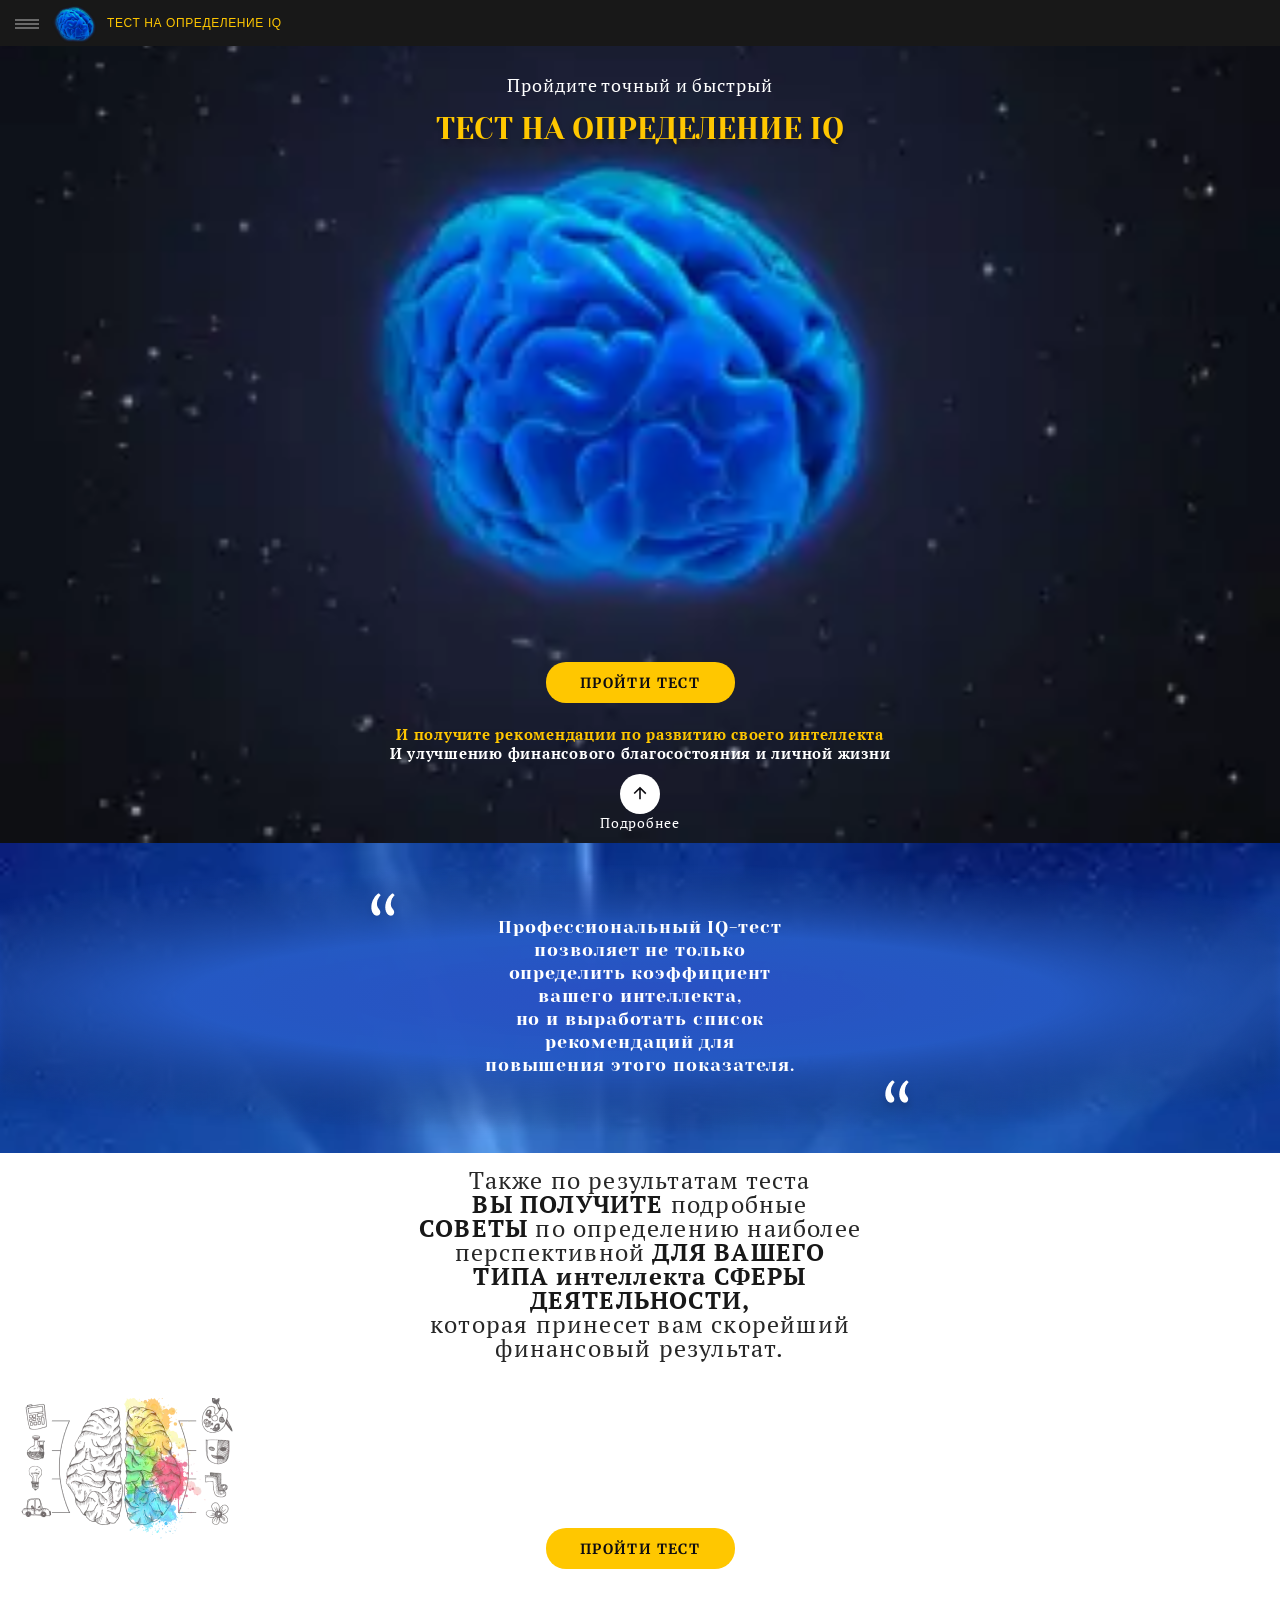
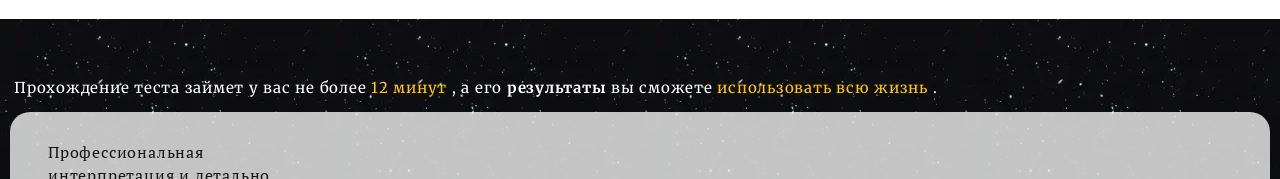
==== index.html @ a0161066 "Updates" ====
<!doctype html><html lang="ru"><head><meta charset="UTF-8"><meta http-equiv="X-UA-Compatible" content="IE=edge"><meta name="viewport" content="width=device-width,initial-scale=1"><link rel="stylesheet" href="css/style.min.css?_v=20230420162815"><link href="https://fonts.googleapis.com/css2?family=Merriweather:wght@700&family=PT+Serif:wght@400;700&family=Yeseva+One&display=swap&_v=20230420162815" rel="stylesheet"><title>Test-Website</title></head><body><div class="wrapper"><!doctype html><header class="header"><button class="header_burger" data-open_burger><span></span></button><div class="header__content"><div class="header__logo"><picture><source srcset="../../images/rain_bk3.webp" type="image/webp"><img class="logo" src="../../images/rain_bk3.png" alt=""></picture></div><h1 class="iq_title--h1 iq_title--h1__header">тест на определение IQ</h1></div><div class="burger__content"><button class="button__burger" data-close_burger><svg width="28" height="28" viewBox="0 0 28 28" fill="none" xmlns="http://www.w3.org/2000/svg"><path fill-rule="evenodd" clip-rule="evenodd" d="M28 2.82L25.18 0L14 11.18L2.82 0L0 2.82L11.18 14L0 25.18L2.82 28L14 16.82L25.18 28L28 25.18L16.82 14L28 2.82Z" fill="#FFC700"/></svg></button><nav class="burger_menu"><ul class="menu__list"><li class="list__item"><a href="#">Главная</a></li><li class="list__item"><a href="#">Информация о тесте</a></li><li class="list__item"><a href="#">пройти тест</a></li></ul></nav></div></header><!doctype html><main class="wrapper__form"><form action="" class="form"><div class="step" id="page1"><div class="step__progress"><div class="span--progress" data-progress></div></div><h1 class="step__title">Ваш пол:</h1><div class="step__question"><label class="question__item" for="man"><input type="radio" form="form" name="man" id="man" class="input__form" value="man"> Мужчина</label> <label class="question__item" for="woman"><input type="radio" form="form" name="woman" class="input__form" id="woman" value="woman"> Женщина</label></div><button type="button" class="btn__test btn_step" disabled="disabled" data-btn__step>Далее</button></div><div class="step" id="page2"><div class="step__progress"><div class="span--progress" data-progress></div></div><h1 class="step__title">Укажите ваш возраст:</h1><div class="step__question"><label class="question__item" for="minors"><input type="radio" form="form" name="woman" class="input__form" id="minors" value="woman"> до 18</label> <label class="question__item" for="youth"><input type="radio" form="form" name="woman" class="input__form" id="youth" value="woman"> от 18 до 28</label> <label class="question__item" for="young-adults"><input type="radio" form="form" name="woman" class="input__form" id="young-adults" value="woman"> от 29 до 35</label> <label class="question__item" for="adults"><input type="radio" form="form" name="woman" class="input__form" id="adults" value="woman"> от 36</label></div><button type="button" class="btn__test btn_step" disabled="disabled" data-btn__step>Далее</button></div><div class="step" id="page3"><div class="step__progress"><div class="span--progress" data-progress></div></div><h1 class="step__title">Выбер ите лишнее:</h1><div class="step__question"><label class="question__item" for="house"><input type="radio" form="form" name="woman" class="input__form" id="house" value="woman"> Дом</label> <label class="question__item" for="hut"><input type="radio" form="form" name="woman" class="input__form" id="hut" value="woman"> Шалаш</label> <label class="question__item" for="bungalow"><input type="radio" form="form" name="woman" class="input__form" id="bungalow" value="woman"> Бунгало</label> <label class="question__item" for="bench"><input type="radio" form="form" name="woman" class="input__form" id="bench" value="woman"> Скамейка</label> <label class="question__item" for="cabin"><input type="radio" form="form" name="woman" class="input__form" id="cabin" value="woman"> Хижина</label></div><button type="button" class="btn__test btn_step" disabled="disabled" data-btn__step>Далее</button></div><div class="step" id="page4"><div class="step__progress"><div class="span--progress" data-progress></div></div><h1 class="step__title">Выбер ите лишнее:</h1><div class="step__question"><label class="question__item" for="house4"><input type="radio" form="form" name="woman" class="input__form" id="house4" value="woman"> Дом</label> <label class="question__item" for="hut4"><input type="radio" form="form" name="woman" class="input__form" id="hut4" value="woman"> Шалаш</label> <label class="question__item" for="bungalow4"><input type="radio" form="form" name="woman" class="input__form" id="bungalow4" value="woman"> Бунгало</label> <label class="question__item" for="bench4"><input type="radio" form="form" name="woman" class="input__form" id="bench4" value="woman"> Скамейка</label> <label class="question__item" for="cabin4"><input type="radio" form="form" name="woman" class="input__form" id="cabin4" value="woman"> Хижина</label></div><button type="button" class="btn__test btn_step" disabled="disabled" data-btn__step>Далее</button></div><div class="step" id="page5"><div class="step__progress"><div class="span--progress" data-progress></div></div><h1 class="step__title">Продолжите числовой ряд: 18 20 24 32</h1><div class="step__question"><label class="question__item" for="count62"><input type="radio" form="form" name="woman" class="input__form" id="count62" value="woman"> 62</label> <label class="question__item" for="count48"><input type="radio" form="form" name="woman" class="input__form" id="count48" value="woman"> 48</label> <label class="question__item" for="count74"><input type="radio" form="form" name="woman" class="input__form" id="count74" value="woman"> 74</label> <label class="question__item" for="count57"><input type="radio" form="form" name="woman" class="input__form" id="count57" value="woman"> 57</label> <label class="question__item" for="count60"><input type="radio" form="form" name="woman" class="input__form" id="count60" value="woman"> 60</label> <label class="question__item" for="count77"><input type="radio" form="form" name="woman" class="input__form" id="count77" value="woman"> 77</label></div><button type="button" class="btn__test btn_step" disabled="disabled" data-btn__step>Далее</button></div><div class="step" id="page6"><div class="step__progress"><div class="span--progress" data-progress></div></div><h1 class="step__title">Выберите цвет, который сейчас наиболее Вам приятен:</h1><div class="step__question question__square"><div class="square silver"></div><div class="square blue"></div><div class="square green"></div><div class="square red"></div><div class="square yellow"></div><div class="square brown"></div><div class="square black"></div><div class="square purple"></div><div class="square turquoise"></div></div><button type="button" class="btn__test btn_step" disabled="disabled" data-btn__step>Далее</button></div><div class="step" id="page7"><div class="step__progress"><div class="span--progress" data-progress></div></div><h1 class="step__title">Отдохните пару секунд, еще раз Выберите цвет, который сейчас наиболее Вам приятен:</h1><div class="step__question question__square"><div class="square silver"></div><div class="square turquoise"></div><div class="square brown"></div><div class="square green"></div><div class="square black"></div><div class="square red"></div><div class="square purple"></div><div class="square yellow"></div><div class="square blue"></div></div><button type="button" class="btn__test btn_step" disabled="disabled" data-btn__step>Далее</button></div><div class="step" id="page8"><div class="step__progress"><div class="span--progress" data-progress></div></div><h1 class="step__title">Какой из городов лишний?</h1><div class="step__question"><label class="question__item" for="washington"><input type="radio" form="form" name="woman" class="input__form" id="washington" value="woman"> Washington</label> <label class="question__item" for="london"><input type="radio" form="form" name="woman" class="input__form" id="london" value="woman"> London</label> <label class="question__item" for="paris"><input type="radio" form="form" name="woman" class="input__form" id="paris" value="woman"> Paris</label> <label class="question__item" for="new-york"><input type="radio" form="form" name="woman" class="input__form" id="new-york" value="woman"> New York</label> <label class="question__item" for="kyiv"><input type="radio" form="form" name="woman" class="input__form" id="kyiv" value="woman"> Kyiv</label> <label class="question__item" for="ottawa"><input type="radio" form="form" name="woman" class="input__form" id="ottawa" value="woman"> Ottawa</label></div><button type="button" class="btn__test btn_step" disabled="disabled" data-btn__step>Далее</button></div><div class="step" id="page9"><div class="step__progress"><div class="span--progress" data-progress></div></div><h1 class="step__title">Выберите правильную фигуру из четырёх пронумерованных.</h1><div class="step__question question__figure"><div class="figure__img"><picture><source srcset="../../images/image_form.webp" type="image/webp"><img src="../../images/image_form.png" alt=""></picture></div><div class="question__answer"><div class="square answer__squqre">1</div><div class="square answer__squqre">2</div><div class="square answer__squqre">3</div><div class="square answer__squqre">4</div></div></div><button type="button" class="btn__test btn_step" disabled="disabled" data-btn__step>Далее</button></div><div class="step" id="page10"><div class="step__progress"><div class="span--progress" data-progress></div></div><h1 class="step__title">Вам привычнее и важнее:</h1><div class="step__question"><label class="question__item" for="every__moment"><input type="radio" form="form" name="woman" class="input__form" id="every__moment" value="woman"> Наслаждаться каждой минутой проведенного времени</label> <label class="question__item" for="aim__forward"><input type="radio" form="form" name="woman" class="input__form" id="aim__forward" value="woman"> Быть устремленными мыслями в будущее</label> <label class="question__item" for="experience"><input type="radio" form="form" name="woman" class="input__form" id="experience" value="woman"> Учитывать в ежедневной практике прошлый опыт</label></div><button type="button" class="btn__test btn_step" disabled="disabled" data-btn__step>Далее</button></div><div class="step" id="page11"><div class="step__progress"><div class="span--progress" data-progress></div></div><h1 class="step__title">Вам привычнее и важнее:</h1><div class="step__question"><picture><source srcset="../../images/image2.webp" type="image/webp"><img class="form__img" src="../../images/image2.png" alt=""></picture><label class="question__item" for="pointed"><input type="radio" form="form" name="woman" class="input__form" id="pointed" value="woman"> оно остроконечное</label> <label class="question__item" for="stable"><input type="radio" form="form" name="woman" class="input__form" id="stable" value="woman"> оно устойчиво</label> <label class="question__item" for="equilibrium"><input type="radio" form="form" name="woman" class="input__form" id="equilibrium" value="woman"> оно-находится в состоянии равновесия</label></div><button type="button" class="btn__test btn_step" disabled="disabled" data-btn__step>Далее</button></div><div class="step" id="page12"><div class="step__progress"><div class="span--progress" data-progress></div></div><h1 class="step__title">Вставьте подходящее число</h1><div class="step__question question__figure"><div class="figure__img"><picture><source srcset="../../images/image3.webp" type="image/webp"><img src="../../images/image3.png" alt=""></picture></div><div class="question__answer"><div class="square answer__squqre">34</div><div class="square answer__squqre">36</div><div class="square answer__squqre">53</div><div class="square answer__squqre">44</div><div class="square answer__squqre">66</div><div class="square answer__squqre">42</div></div></div><button type="button" class="btn__test btn_step" disabled="disabled" data-btn__step>Далее</button></div><div class="step" id="page13"><div class="step__progress"><div class="span--progress" data-progress></div></div><h1 class="step__title">Вставьте подходящее число</h1><div class="step__question question__figure"><div class="figure__img"><picture><source srcset="../../images/image3.webp" type="image/webp"><img src="../../images/image3.png" alt=""></picture></div><div class="question__answer"><div class="square answer__squqre">34</div><div class="square answer__squqre">36</div><div class="square answer__squqre">53</div><div class="square answer__squqre">44</div><div class="square answer__squqre">66</div><div class="square answer__squqre">42</div></div></div><button type="button" class="btn__test btn_step" disabled="disabled" data-btn__step>Далее</button></div><div class="step" id="page14"><div class="step__progress"><div class="span--progress" data-progress></div></div><h1 class="step__title">обработка результатов</h1><div class="step__question"><div class="lds-roller"><div></div><div></div><div></div><div></div><div></div><div></div><div></div><div></div></div><div class="step__title">Определение стиля мышления........... .... ...................................................</div></div></div><div class="step" id="page15"><h1 class="step__title">Ваш результат рассчитан:</h1><div class="step__content"><p class="content__paragraph"><span>вы относитесь к 3%</span> респондентов, чей уровень интеллекта более чем на 15 пунктов отличается от среднего в большую или меньшую сторону!</p><h1 class="content__title">Скорее получите свой результат!</h1><div class="content__card">В целях защиты персональных данных результат теста, их подробная интерпретация и рекомендации доступны в виде голосового сообщения по звонку с вашего мобильного телефона</div><div class="timer"><div class="timer__text">Звоните скорее, запись доступна всего<br><span class="time"></span> минут</div></div><button type="button" class="timer__btn" data-btn--timer><svg width="29" height="29" viewBox="0 0 29 29" fill="none" xmlns="http://www.w3.org/2000/svg"><g clip-path="url(#clip0_81_615)"><path d="M20.0378 15.205C19.9815 15.2895 19.9815 15.3741 19.9533 15.4868C19.9251 15.8532 20.2069 16.1914 20.5733 16.2195C20.9397 16.2477 21.2779 15.9659 21.3061 15.5995C21.3061 15.515 21.3061 15.4304 21.3343 15.2895C21.3343 15.1486 21.3343 15.064 21.3343 14.9795C21.3343 14.1622 21.1933 13.3731 20.9397 12.6121C20.6015 11.6257 20.0097 10.752 19.3051 10.0193C18.4314 9.1456 17.3604 8.52558 16.1486 8.18738C15.5849 8.04646 14.9649 7.96191 14.373 7.96191C14.1758 7.96191 13.9785 7.96191 13.753 7.9901C13.5557 8.01828 13.3585 8.04646 13.1612 8.07465C12.7948 8.13101 12.5411 8.49739 12.6257 8.83559C12.6821 9.20197 13.0484 9.45562 13.3866 9.37107C13.5557 9.34288 13.6967 9.3147 13.8658 9.3147C13.8939 9.3147 13.9221 9.3147 13.9503 9.3147C14.0912 9.3147 14.2321 9.28652 14.373 9.28652C15.9231 9.28652 17.3604 9.90654 18.375 10.9493C19.3896 11.9639 20.0097 13.3449 20.0378 14.8949V14.9513C20.0378 15.064 20.0378 15.1486 20.0378 15.205Z" fill="white"/><path d="M23.7581 15.825C23.7299 16.1914 24.0118 16.5296 24.3782 16.5577C24.7445 16.5859 25.0827 16.3041 25.1109 15.9377C25.1391 15.6277 25.1391 15.3177 25.1391 15.0077C25.1391 14.3876 25.0827 13.7958 24.9982 13.204C24.6318 10.9493 23.5327 8.92013 21.9826 7.37006C20.2071 5.59453 17.8397 4.43903 15.2187 4.24174C14.9368 4.21356 14.6268 4.21356 14.345 4.21356C14.035 4.21356 13.725 4.21356 13.4149 4.24174C13.1049 4.26993 12.7949 4.29811 12.4849 4.35448C12.1185 4.41084 11.8649 4.77722 11.9494 5.11542C12.0058 5.4818 12.3722 5.73545 12.7104 5.6509C12.9077 5.62271 13.0768 5.59453 13.274 5.56635C13.3586 5.56635 13.4431 5.53816 13.5277 5.53816C13.8095 5.50998 14.0913 5.50998 14.345 5.50998C15.3032 5.50998 16.2051 5.6509 17.0787 5.90454C18.6006 6.35547 19.9534 7.17278 21.0526 8.27192C21.9544 9.17378 22.6872 10.2729 23.1663 11.4566C23.589 12.5276 23.8427 13.7112 23.8427 14.9513C23.8427 15.0359 23.8427 15.1486 23.8427 15.2331C23.7863 15.4586 23.7581 15.6277 23.7581 15.825Z" fill="white"/><path d="M24.7163 4.66448C22.0389 1.98709 18.3752 0.352478 14.3168 0.352478C13.894 0.352478 13.4713 0.380661 13.0486 0.408844C12.6258 0.437027 12.2031 0.493393 11.7803 0.577942C11.4139 0.634308 11.1603 1.00069 11.2448 1.33888C11.3012 1.70526 11.6676 1.95891 12.0058 1.87436C12.2031 1.84618 12.3722 1.818 12.5694 1.78981C12.7667 1.76163 12.964 1.73345 13.1613 1.73345C13.5558 1.70526 13.9222 1.67708 14.3168 1.67708C17.9806 1.67708 21.3062 3.17078 23.7299 5.56634C26.1255 7.9619 27.6192 11.2875 27.6192 14.9795C27.6192 15.1768 27.6192 15.4022 27.6192 15.5995C27.6192 15.7686 27.591 15.9377 27.591 16.135C27.5628 16.5014 27.8447 16.8396 28.211 16.8677C28.5774 16.8959 28.9156 16.6141 28.9438 16.2477C28.972 15.825 29.0002 15.4022 29.0002 15.0077C29.0002 10.9775 27.3655 7.31369 24.7163 4.66448Z" fill="white"/><path d="M27.9572 21.7434L22.9688 19.066C21.306 18.1641 21.2497 18.756 19.5023 20.6161C19.0796 21.067 18.2905 22.2507 17.3604 22.0252C15.4158 21.5461 11.7802 18.6996 10.5965 17.4032C10.0328 16.7832 7.60909 13.824 7.5809 12.8657C7.52454 11.4002 10.7374 10.6675 9.69463 7.87733L7.46817 2.88894C5.38263 -1.90218 -0.451265 5.76361 0.0278472 9.34285C1.2679 18.1641 16.7404 32.4248 25.3644 27.7182C27.2808 26.6472 29.8737 22.8989 27.9572 21.7434Z" fill="white"/></g><defs><clipPath id="clip0_81_615"><rect width="29" height="29" fill="white"/></clipPath></defs></svg> Позвонить и прослушать результат</button></div></div><div class="step" id="page16"><h1 class="step__title">Ваш результат рассчитан:</h1><div class="data__content" data--content></div></div></form></main><div class="wrapper__container"><main class="page"><!doctype html><section><article class="test__iq"><div class="container__iq"><h2 class="iq_title--h2">Пройдите точный и быстрый</h2><h1 class="iq_title--h1">тест на определение IQ</h1><button class="btn__test" data-btn_test>пРойти тест</button><div class="iq__text"><div class="text__top">И получите рекомендации по развитию своего интеллекта</div><div class="text__bottom">И улучшению финансового благосостояния и личной жизни</div></div><div class="iq__footer"><button class="btn__detail"><svg width="8" height="8" viewBox="0 0 8 8" fill="none" xmlns="http://www.w3.org/2000/svg"><path fill-rule="evenodd" clip-rule="evenodd" d="M4.45453 7.63636L4.45453 2.10454L6.99544 4.64545L7.63635 4L3.99999 0.363632L0.363625 4L1.00453 4.6409L3.54544 2.10454L3.54544 7.63636L4.45453 7.63636Z" fill="#0C0B10"/></svg></button><div class="iq__footer__details">подробнее</div></div></div></article><article class="profesional_iq"><div class="container__profesional"><picture><source srcset="../../images/mark.webp" type="image/webp"><img src="../../images/mark.png" class="mark__left" alt=""></picture><div class="profesional__text">Профессиональный IQ-тест позволяет не только определить коэффициент вашего интеллекта,<br>но и выработать список рекомендаций для повышения этого показателя.</div><picture><source srcset="../../images/mark.webp" type="image/webp"><img src="../../images/mark.png" class="mark__right" alt=""></picture></div></article><article class="brain"><div class="container__brain"><div class="brain__text">Также по результатам теста<br><span class="text--bold">вы получите </span>подробные<br><span class="text--bold">советы </span>по определению наиболее<br>перспективной <span class="text--bold">для вашего<br>типа <span>интеллекта</span> сферы<br>деятельности,<br></span>которая принесет вам скорейший<br>финансовый результат.</div><picture><source srcset="../../images/brain.webp" type="image/webp"><img src="../../images/brain.png" alt=""></picture><button class="btn__test brain__btn" data-btn_test>пРойти тест</button></div></article></section></main><!doctype html><footer class="footer"><div class="footer__container"><picture><source srcset="../images/lightning.webp9.webp" type="image/webp"><img src="../images/lightning_PNG9.png" class="footer__img_right" alt=""></picture><div class="footer__top__text">Прохождение теста займет у вас не более <span class="footer__top__text--yellow">12 минут</span> , а его <span class="bold">результаты</span> вы сможете <span class="footer__top__text--yellow">использовать всю жизнь</span> .</div><div class="footer__card__text">Профессиональная<br>интерпретация и детально <span class="card__text--bold">проработанные рекомендации</span> позволят вам качественно <span class="card__text--bold">изменить все аспекты своей жизни:</span> от финансового до любовного.</div><button class="btn__test brain__btn" data-btn_test>пРойти тест</button><picture><source srcset="../images/lightning.webp9.webp" type="image/webp"><img src="../images/lightning_PNG9.png" class="footer__img_left" alt=""></picture><div class="date_developer">&#9400; 2019</div></div></footer></div><script src="js/app.min.js?_v=20230420162815"></script></div></body></html>
---- css/style.min.css ----
@charset "UTF-8";@font-face{font-family:Inter;font-display:swap;src:url(../fonts/Inter-Bold.woff2) format("woff2"),url(../fonts/Inter-Bold.woff) format("woff");font-weight:700;font-style:normal}@font-face{font-family:Inter;font-display:swap;src:url(../fonts/Inter-Regular.woff2) format("woff2"),url(../fonts/Inter-Regular.woff) format("woff");font-weight:400;font-style:normal}*{padding:0;margin:0;border:0;-webkit-box-sizing:border-box;box-sizing:border-box;color:#181818}:after,:before{-webkit-box-sizing:border-box;box-sizing:border-box}:active,:focus{outline:0}a:active,a:focus{outline:0}aside,footer,header,nav{display:block}body,html{width:100%;height:100%;font-size:1rem;font-family:"",sans-serif;font-weight:400;line-height:1}button,input,textarea{font-family:inherit}input::-ms-clear{display:none}button{cursor:pointer}button::-moz-focus-inner{padding:0;border:0}a{text-decoration:none}a:visited{text-decoration:none}a:hover{text-decoration:none}li,ul{list-style:none}img{vertical-align:top}h1,h2,h3,h4,h5,h6{font-size:inherit;font-weight:400}sup{color:inherit}.slider{display:-webkit-box;display:-ms-flexbox;display:flex;-webkit-box-align:center;-ms-flex-align:center;align-items:center;padding-top:20px;margin-bottom:50px}.slider .arrow-next{cursor:pointer;-webkit-transform:rotate(-90deg);-ms-transform:rotate(-90deg);transform:rotate(-90deg);margin-left:15px}.slider .arrow-prev{cursor:pointer;-webkit-transform:rotate(90deg);-ms-transform:rotate(90deg);transform:rotate(90deg);margin-right:15px}.slider .slider__container{display:-webkit-box;display:-ms-flexbox;display:flex;-webkit-box-align:center;-ms-flex-align:center;align-items:center;margin:0;padding:0;width:800px;overflow:hidden;position:relative;height:70px}.slider .slider__container .slider__list{position:absolute;display:-webkit-box;display:-ms-flexbox;display:flex;-webkit-transition:all 1s linear;-o-transition:all 1s linear;transition:all 1s linear}.slider .slider__container .slider__item img{width:100px;margin-right:15px}*{scrollbar-width:.5rem;scrollbar-color:#181818 #d6d6d6}::-webkit-scrollbar{width:.5rem;background-color:#fff}::-webkit-scrollbar-track{-webkit-box-shadow:inset 0 0 .375rem rgba(0,0,0,.2);box-shadow:inset 0 0 .375rem rgba(0,0,0,.2);border-radius:.25rem;background:#eee}::-webkit-scrollbar-thumb{border-radius:.25rem;border:0 none #fff;background-color:#323232;-webkit-transition:all 280ms ease-in-out;transition:all 280ms ease-in-out}::-webkit-scrollbar-thumb:hover{background-color:#181818}.no-webp body{background-image:url(../../images/mavka.jpeg)}body{width:100%;background-size:cover;background-repeat:no-repeat;top:0;left:0;z-index:1}body.lock{overflow:hidden;-ms-touch-action:none;touch-action:none}input[type=range]::-webkit-slider-thumb{-webkit-appearance:none;width:100%;height:5px}.btn__test{margin:0 auto;width:189px;height:41px;left:66px;top:370px;background:-o-radial-gradient(50% 50%,50% 50%,#ffc700 0,#ffc700 100%);background:radial-gradient(50% 50% at 50% 50%,#ffc700 0,#ffc700 100%);border-radius:20px;text-transform:uppercase;font-family:Merriweather,serif;font-style:normal;font-weight:700;font-size:14px;line-height:18px;text-align:center;letter-spacing:.1em;color:#0d0c11}.wrapper__container{display:block;width:100%;padding:0;margin:0}.active{display:block}.active-flex{display:-webkit-box;display:-ms-flexbox;display:flex}.active--yellow{background:#ffc700}.active__item--border{border:6px solid #ffc700}.hide{display:none}[class*=-ibg]{position:relative}[class*=-ibg] img{position:absolute;width:100%;height:100%;top:0;left:0;-o-object-fit:cover;object-fit:cover}[class*=-ibg_contain] img{-o-object-fit:contain;object-fit:contain}[class*=_overlay-bg]{position:fixed;top:0;left:0;width:100%;height:100%;opacity:0;visibility:hidden;-webkit-transition:all 280ms ease-in-out 0s;-o-transition:all 280ms ease-in-out 0s;transition:all 280ms ease-in-out 0s;z-index:2000;padding:3.75rem .9375rem;overflow-y:auto}[class*=_overlay-bg]._is-open{opacity:1;visibility:visible}.wrapper{display:-webkit-box;display:-ms-flexbox;display:flex;-webkit-box-orient:vertical;-webkit-box-direction:normal;-ms-flex-direction:column;flex-direction:column;min-height:100%;overflow:hidden}.page{position:relative;-webkit-box-flex:1;-ms-flex:1 1 auto;flex:1 1 auto}.page [data-observ]{position:absolute;top:0;left:0;width:100%;height:.125rem;background:0 0;pointer-events:none}.page_start{padding-top:6.25rem}.header{background-color:#181818;height:46px;position:relative;z-index:1;display:-webkit-box;display:-ms-flexbox;display:flex}.header .header_burger{width:24px;background:inherit}.header .header_burger span{margin:0 0 20px 15px;left:0;position:absolute;width:24px;height:.125rem;background:#696969}.header .header_burger span::after{content:"";left:0;top:4px;position:absolute;width:24px;height:.125rem;background:#696969}.header .header_burger span::before{content:"";left:0;bottom:4px;position:absolute;width:24px;height:.125rem;background:#696969}.header .header__content{display:-webkit-box;display:-ms-flexbox;display:flex;margin-left:15px}.header .header__content .header__logo{margin:0 10px}.header .header__content .header__logo .logo{width:48px;height:48px}.header .header__content .iq_title--h1__header{display:-webkit-box;display:-ms-flexbox;display:flex;-webkit-box-align:center;-ms-flex-align:center;align-items:center;width:80%;font-weight:400;font-size:12px;line-height:14px;letter-spacing:.05em;text-transform:uppercase;color:#ffc700}.header .burger__content{display:none;position:absolute;background-color:#181818;height:100vh;width:100%;z-index:2;-webkit-transition:-webkit-transform 2s ease;transition:-webkit-transform 2s ease;-o-transition:transform 2s ease;transition:transform 2s ease;transition:transform 2s ease,-webkit-transform 2s ease}.header .burger__content .button__burger{position:absolute;right:22px;top:18px;background:inherit}.header .burger__content .menu__list{display:-webkit-box;display:-ms-flexbox;display:flex;-webkit-box-orient:vertical;-webkit-box-direction:normal;-ms-flex-direction:column;flex-direction:column;-webkit-box-pack:left;-ms-flex-pack:left;justify-content:left;margin:110px 0 0 25px}.header .burger__content .menu__list .list__item{margin-bottom:30px}.header .burger__content .menu__list .list__item a{font-family:"PT Serif",serif;font-style:normal;font-weight:300;font-size:16px;line-height:22px;text-transform:uppercase;color:#fff}.header .burger__content .menu__list .list__item a:hover{color:#ffc700}.no-webp .footer{background-image:url(../../images/rain_bk2.png)}.footer{height:160px;overflow-y:scroll}.footer .footer__container{margin:0;width:100%;padding:0;position:relative}.footer .footer__container .footer__top__text{font-family:Merriweather,serif;font-style:normal;font-weight:400;font-size:15px;line-height:20px;letter-spacing:.05em;color:#fff;margin:59px 0 14px 14px;padding-right:77px}.footer .footer__container .footer__top__text .footer__top__text--yellow{color:#ffc700}.footer .footer__container .footer__top__text .bold{font-weight:700;color:inherit}.footer .footer__container .footer__card__text{background:rgba(243,243,242,.8);border-radius:20px;padding:29px 26px 31px 38px;margin:0 10px 30px;display:-webkit-box;display:-ms-flexbox;display:flex;-webkit-box-orient:vertical;-webkit-box-direction:normal;-ms-flex-direction:column;flex-direction:column;-webkit-box-pack:center;-ms-flex-pack:center;justify-content:center;font-family:"PT Serif",serif;font-style:normal;font-weight:400;font-size:16px;line-height:23px;letter-spacing:.05em;color:#181818}.footer .footer__container .footer__card__text .card__text--bold{font-weight:700}.footer .footer__container .footer__img_right{position:absolute;right:-81px;top:-14px;-webkit-transform:rotate(10.5deg);-ms-transform:rotate(10.5deg);transform:rotate(10.5deg)}.footer .footer__container .footer__img_left{position:absolute;left:-81px;bottom:50px;-webkit-transform:rotate(-61.5deg);-ms-transform:rotate(-61.5deg);transform:rotate(-61.5deg)}.footer .footer__container .brain__btn{margin-bottom:80px;display:-webkit-box;display:-ms-flexbox;display:flex;-webkit-box-pack:center;-ms-flex-pack:center;justify-content:center;-webkit-box-align:center;-ms-flex-align:center;align-items:center;background:inherit;color:#fff;border:1px solid #fff}.footer .footer__container .date_developer{font-family:"PT Serif",serif;font-style:normal;font-weight:400;font-size:10px;line-height:23px;text-align:center;letter-spacing:.05em;color:rgba(255,255,255,.5);margin-bottom:10px}.no-webp .test__iq{background-image:url(../../images/rain_bk.png)}.test__iq{overflow:hidden;background-size:cover;background-position-x:50%}.test__iq .test__iq__background{position:absolute;z-index:1;width:100%;height:auto}.test__iq .container__iq{position:relative;z-index:2;display:-webkit-box;display:-ms-flexbox;display:flex;-webkit-box-pack:center;-ms-flex-pack:center;justify-content:center;-webkit-box-orient:vertical;-webkit-box-direction:normal;-ms-flex-direction:column;flex-direction:column;padding:0 20px;text-align:center}.test__iq .container__iq .iq_title--h2{font-family:"PT Serif",serif;font-style:normal;font-weight:400;font-size:18px;line-height:24px;letter-spacing:.05em;color:#fff;margin-top:27px}.test__iq .container__iq .iq_title--h1{font-family:"Yeseva One",cursive;font-style:normal;font-weight:400;font-size:30px;line-height:35px;text-transform:uppercase;color:#ffc700;text-shadow:0 4px 4px rgba(0,0,0,.25);margin:15px 0 230px;padding:0 31px}.test__iq .container__iq .iq__text{margin:22px 0 11px;font-family:"PT Serif",serif;font-style:normal;font-weight:700;font-size:15px;line-height:19px;letter-spacing:.05em}.test__iq .container__iq .iq__text .text__top{color:#ffc700}.test__iq .container__iq .iq__text .text__bottom{color:#fff}.test__iq .container__iq .iq__footer{margin-bottom:15px}.test__iq .container__iq .iq__footer .btn__detail{width:16px;height:16px;background-color:#fff;border-radius:50%}.test__iq .container__iq .iq__footer .iq__footer__details{color:#fff;font-family:"PT Serif",serif;font-style:normal;font-weight:400;font-size:8px;line-height:11px;letter-spacing:.05em;text-transform:capitalize;margin-top:3px}.no-webp .profesional_iq{background-image:url(../../images/Rectangle.png)}.profesional_iq{background-size:cover;position:relative;z-index:1}.profesional_iq .container__profesional{background:-o-radial-gradient(48.75% 49.71%,84.34% 50.29%,#2950c2 0,rgba(38,91,199,.96) 40.62%,rgba(39,98,187,0) 85.42%);background:radial-gradient(84.34% 50.29% at 48.75% 49.71%,#2950c2 0,rgba(38,91,199,.96) 40.62%,rgba(39,98,187,0) 85.42%);-webkit-filter:drop-shadow(0 4px 4px rgba(0, 0, 0, .25)) drop-shadow(0 4px 4px rgba(0, 0, 0, .25));filter:drop-shadow(0 4px 4px rgba(0, 0, 0, .25)) drop-shadow(0 4px 4px rgba(0, 0, 0, .25));position:relative;padding:43px 24px 36px}.profesional_iq .container__profesional .profesional__text{max-width:400px;padding:0 44px;font-family:"Yeseva One",cursive;font-style:normal;font-weight:400;font-size:18px;line-height:23px;text-align:center;letter-spacing:.05em;color:#fff}.profesional_iq .container__profesional .mark__left{position:absolute;top:18px;left:14%}.profesional_iq .container__profesional .mark__right{position:absolute;right:21%;bottom:8%}.brain .container__brain{padding:0 11px;display:-webkit-box;display:-ms-flexbox;display:flex;-webkit-box-orient:vertical;-webkit-box-direction:normal;-ms-flex-direction:column;flex-direction:column;-webkit-box-pack:center;-ms-flex-pack:center;justify-content:center}.brain .container__brain .brain__text{font-family:"PT Serif",serif;font-style:normal;font-weight:400;font-size:18px;line-height:24px;text-align:start;letter-spacing:.05em;color:#272727;margin-bottom:38px}.brain .container__brain .brain__text .text--bold{text-transform:uppercase;font-weight:700}.brain .container__brain .brain__text .text--bold span{text-transform:lowercase}.brain .container__brain .brain__btn{position:relative;top:-50px;left:0}.wrapper__form{display:none}.no-webp .wrapper__form .form .step{background-image:url(../../images/rain_bk2.png)}.wrapper__form .form .step{height:100vh;display:none;-webkit-box-orient:vertical;-webkit-box-direction:normal;-ms-flex-direction:column;flex-direction:column}.wrapper__form .form .step .step__progress{margin:20px auto 40px;width:80%;height:5px;border-radius:25px;background-color:#f2f3f3}.wrapper__form .form .step .step__progress .span--progress{height:5px;width:0;border-radius:25px;background-color:#3bde7c}.wrapper__form .form .step .step__title{font-family:"PT Serif",serif;font-style:normal;font-weight:400;font-size:20px;line-height:26px;text-align:center;letter-spacing:.05em;text-transform:uppercase;color:#fff;margin-bottom:30px}.wrapper__form .form .step .step__question{display:-webkit-box;display:-ms-flexbox;display:flex;-webkit-box-orient:vertical;-webkit-box-direction:normal;-ms-flex-direction:column;flex-direction:column;margin-bottom:30px}.wrapper__form .form .step .step__question .question__item{display:-webkit-box;display:-ms-flexbox;display:flex;-webkit-box-align:center;-ms-flex-align:center;align-items:center;width:100%;height:50px;background:rgba(242,243,243,.15);margin-bottom:15px;color:#fff}.wrapper__form .form .step .step__question .question__item .input__form{position:relative;display:inline-block;width:20px;height:20px;border:2px solid #000;border-radius:50%;cursor:pointer;margin:0 39px}.wrapper__form .form .step .step__question .form__img{max-width:200px;max-height:100px;margin:20px auto}.wrapper__form .form .step .question__square{display:-webkit-box;display:-ms-flexbox;display:flex;-webkit-box-pack:center;-ms-flex-pack:center;justify-content:center;-ms-flex-wrap:wrap;flex-wrap:wrap;-webkit-box-orient:initial;-webkit-box-direction:initial;-ms-flex-direction:initial;flex-direction:initial}.wrapper__form .form .step .question__square .square{width:75px;height:75px;margin:0 22px 22px 25px}.wrapper__form .form .step .question__square .silver{background-color:#a8a8a8}.wrapper__form .form .step .question__square .blue{background-color:#0000a9}.wrapper__form .form .step .question__square .green{background-color:#00a701}.wrapper__form .form .step .question__square .red{background-color:#f60100}.wrapper__form .form .step .question__square .yellow{background-color:#fdff19}.wrapper__form .form .step .question__square .brown{background-color:#a95403}.wrapper__form .form .step .question__square .black{background-color:#000}.wrapper__form .form .step .question__square .purple{background-color:#850068}.wrapper__form .form .step .question__square .turquoise{background-color:#46b3ac}.wrapper__form .form .step .question__figure .figure__img{margin:0 auto}.wrapper__form .form .step .question__figure .question__answer{display:-webkit-box;display:-ms-flexbox;display:flex;-webkit-box-pack:center;-ms-flex-pack:center;justify-content:center;margin-top:25px}.wrapper__form .form .step .question__figure .question__answer .answer__squqre{display:-webkit-box;display:-ms-flexbox;display:flex;-webkit-box-pack:center;-ms-flex-pack:center;justify-content:center;-webkit-box-align:center;-ms-flex-align:center;align-items:center;width:47px;height:47px;background-color:#fff;margin-right:15px}.wrapper__form .form .step .btn_step{background:#dadada;-webkit-box-shadow:inset 0 4px 10px rgba(0,0,0,.25);box-shadow:inset 0 4px 10px rgba(0,0,0,.25)}.wrapper__form .form .step .step__content{display:-webkit-box;display:-ms-flexbox;display:flex;-webkit-box-pack:center;-ms-flex-pack:center;justify-content:center;-webkit-box-orient:vertical;-webkit-box-direction:normal;-ms-flex-direction:column;flex-direction:column}.wrapper__form .form .step .step__content .content__paragraph{font-family:"PT Serif",serif;font-style:normal;font-weight:400;font-size:14px;line-height:18px;color:#fff;text-align:center;margin-bottom:22px}.wrapper__form .form .step .step__content .content__paragraph span{color:#fff;text-decoration-line:underline}.wrapper__form .form .step .step__content .content__title{font-family:"PT Serif",serif;font-style:normal;font-weight:700;font-size:18px;line-height:22px;text-align:center;letter-spacing:.1em;text-transform:uppercase;color:#3bde7c;margin-bottom:15px}.wrapper__form .form .step .step__content .content__card{width:256px;border-radius:6px;background-color:#1c2741;margin:0 auto;color:#fff;font-family:"PT Serif",serif;font-style:normal;font-weight:500;font-size:12px;line-height:14px;text-align:center;letter-spacing:2px;padding:15px}.wrapper__form .form .step .step__content .timer .timer__text{font-family:"PT Serif",serif;font-style:normal;font-weight:400;font-size:11px;line-height:30px;text-align:center;letter-spacing:.1em;color:#3bde7c}.wrapper__form .form .step .step__content .timer .timer__text .time{font-family:"PT Serif",serif;font-style:normal;font-weight:400;font-size:20px;line-height:30px;text-align:center;letter-spacing:.1em;color:#3bde7c}.wrapper__form .form .step .step__content .timer__btn{display:-webkit-box;display:-ms-flexbox;display:flex;-webkit-box-align:center;-ms-flex-align:center;align-items:center;width:290px;height:92px;margin:20px auto;padding:0 15px 0 15px;background-color:#eb1b00;font-family:"PT Serif",serif;font-style:normal;font-weight:900;font-size:15px;line-height:18px;letter-spacing:.05em;text-align:left;color:#fff;border-radius:6px}.wrapper__form .form .step .step__content .timer__btn svg{margin-right:15px}.wrapper__form .form .step .data__content{display:-webkit-box;display:-ms-flexbox;display:flex;-webkit-box-pack:center;-ms-flex-pack:center;justify-content:center;-webkit-box-orient:vertical;-webkit-box-direction:normal;-ms-flex-direction:column;flex-direction:column;padding:20px}.wrapper__form .form .step .data__content .data__container{display:-webkit-box;display:-ms-flexbox;display:flex;margin-bottom:10px;width:80%}.wrapper__form .form .step .data__content .data__value{color:#fff}.wrapper__form .form .step .data__content .data__value div{color:#fff}.wrapper__form .form .step .data__content .data__key{color:#ffc700;margin-right:15px}.lds-roller{display:inline-block;position:relative;width:80px;height:80px;margin:0 auto}.lds-roller div{-webkit-animation:lds-roller 1.2s cubic-bezier(.5,0,.5,1) infinite;animation:lds-roller 1.2s cubic-bezier(.5,0,.5,1) infinite;-webkit-transform-origin:40px 40px;-ms-transform-origin:40px 40px;transform-origin:40px 40px}.lds-roller div:after{content:" ";display:block;position:absolute;width:7px;height:7px;border-radius:50%;background:#fff;margin:-4px 0 0 -4px}.lds-roller div:nth-child(1){-webkit-animation-delay:-36ms;animation-delay:-36ms}.lds-roller div:nth-child(1):after{top:63px;left:63px}.lds-roller div:nth-child(2){-webkit-animation-delay:-72ms;animation-delay:-72ms}.lds-roller div:nth-child(2):after{top:68px;left:56px}.lds-roller div:nth-child(3){-webkit-animation-delay:-108ms;animation-delay:-108ms}.lds-roller div:nth-child(3):after{top:71px;left:48px}.lds-roller div:nth-child(4){-webkit-animation-delay:-144ms;animation-delay:-144ms}.lds-roller div:nth-child(4):after{top:72px;left:40px}.lds-roller div:nth-child(5){-webkit-animation-delay:-.18s;animation-delay:-.18s}.lds-roller div:nth-child(5):after{top:71px;left:32px}.lds-roller div:nth-child(6){-webkit-animation-delay:-216ms;animation-delay:-216ms}.lds-roller div:nth-child(6):after{top:68px;left:24px}.lds-roller div:nth-child(7){-webkit-animation-delay:-252ms;animation-delay:-252ms}.lds-roller div:nth-child(7):after{top:63px;left:17px}.lds-roller div:nth-child(8){-webkit-animation-delay:-288ms;animation-delay:-288ms}.lds-roller div:nth-child(8):after{top:56px;left:12px}@-webkit-keyframes lds-roller{0%{-webkit-transform:rotate(0);transform:rotate(0)}100%{-webkit-transform:rotate(360deg);transform:rotate(360deg)}}@keyframes lds-roller{0%{-webkit-transform:rotate(0);transform:rotate(0)}100%{-webkit-transform:rotate(360deg);transform:rotate(360deg)}}@media (min-width:1201px){.test__iq{background-position-y:35%}.test__iq .container__iq .iq_title--h1{margin:15px 0 515px}.test__iq .container__iq .iq__footer{font-size:16px}.test__iq .container__iq .iq__footer .btn__detail{width:40px;height:40px}.test__iq .container__iq .iq__footer .btn__detail svg{height:14px;width:14px}.test__iq .container__iq .iq__footer .iq__footer__details{font-size:14px}.profesional_iq .container__profesional{padding:73px 24px 76px;display:-webkit-box;display:-ms-flexbox;display:flex;-webkit-box-pack:center;-ms-flex-pack:center;justify-content:center}.profesional_iq .container__profesional .mark__left{top:16%;left:29%}.profesional_iq .container__profesional .mark__right{right:29%;bottom:16%}.brain .container__brain .brain__text{font-size:24px;margin-top:15px;text-align:center}.step{padding:0 40px}.step .step__question{width:50%;margin:0 auto}.step .question__square{width:30%;display:-webkit-box;display:-ms-flexbox;display:flex;margin:0 auto}.step .question__figure .question__answer{display:-webkit-box;display:-ms-flexbox;display:flex;-webkit-box-pack:center;-ms-flex-pack:center;justify-content:center}.step .question__figure .question__answer .answer__squqre{margin-right:15px}}@media (max-width:768.98px){[class*=_overlay-bg]::-webkit-scrollbar{display:none}}@media (min-width:481px) and (max-width:768px){.footer{height:329px}.test__iq{background-position-y:31%}.test__iq .container__iq .iq_title--h1{margin:15px 0 368px}.test__iq .container__iq .iq__text{font-size:18px}.test__iq .container__iq .iq__footer{font-size:14px}.test__iq .container__iq .iq__footer .btn__detail{width:30px;height:30px}.test__iq .container__iq .iq__footer .btn__detail svg{height:12px;width:12px}.test__iq .container__iq .iq__footer .iq__footer__details{font-size:12px}.profesional_iq .container__profesional{padding:73px 24px 76px;display:-webkit-box;display:-ms-flexbox;display:flex;-webkit-box-pack:center;-ms-flex-pack:center;justify-content:center}.profesional_iq .container__profesional .mark__left{top:16%;left:26%}.profesional_iq .container__profesional .mark__right{right:26%;bottom:16%}.brain .container__brain .brain__text{margin-top:15px;text-align:center}.step{padding:0 20px}.step .step__question{width:50%;margin:0 auto}.step .question__square{width:80%;display:-webkit-box;display:-ms-flexbox;display:flex;margin:0 auto}.step .question__figure .question__answer{display:-webkit-box;display:-ms-flexbox;display:flex;-webkit-box-pack:center;-ms-flex-pack:center;justify-content:center}.step .question__figure .question__answer .answer__squqre{margin-right:15px}}@media (min-width:769px) and (max-width:1024px){.footer{height:335px}.test__iq{background-position-y:31%}.test__iq .container__iq .iq_title--h1{margin:15px 0 415px}.test__iq .container__iq .iq__footer{font-size:16px}.test__iq .container__iq .iq__footer .btn__detail{width:40px;height:40px}.test__iq .container__iq .iq__footer .btn__detail svg{height:14px;width:14px}.test__iq .container__iq .iq__footer .iq__footer__details{font-size:14px}.profesional_iq .container__profesional{padding:73px 24px 76px;display:-webkit-box;display:-ms-flexbox;display:flex;-webkit-box-pack:center;-ms-flex-pack:center;justify-content:center}.profesional_iq .container__profesional .mark__left{top:16%;left:29%}.profesional_iq .container__profesional .mark__right{right:29%;bottom:16%}.brain .container__brain .brain__text{font-size:24px;margin-top:15px;text-align:center}.step{padding:0 40px}.step .step__question{width:50%;margin:0 auto}.step .question__square{width:62%;margin:0 auto}.step .question__figure .question__answer{display:-webkit-box;display:-ms-flexbox;display:flex;-webkit-box-pack:center;-ms-flex-pack:center;justify-content:center}.step .question__figure .question__answer .answer__squqre{margin-right:15px}}@media (min-width:1025px) and (max-width:1200px){.test__iq{background-position-y:34%}.test__iq .container__iq .iq_title--h1{margin:15px 0 415px}.test__iq .container__iq .iq__footer{font-size:16px}.test__iq .container__iq .iq__footer .btn__detail{width:40px;height:40px}.test__iq .container__iq .iq__footer .btn__detail svg{height:14px;width:14px}.test__iq .container__iq .iq__footer .iq__footer__details{font-size:14px}.profesional_iq .container__profesional{padding:73px 24px 76px;display:-webkit-box;display:-ms-flexbox;display:flex;-webkit-box-pack:center;-ms-flex-pack:center;justify-content:center}.profesional_iq .container__profesional .mark__left{top:16%;left:29%}.profesional_iq .container__profesional .mark__right{right:29%;bottom:16%}.brain .container__brain .brain__text{font-size:24px;margin-top:15px;text-align:center}.step .step__question{width:50%;margin:0 auto}.step .question__square{width:40%;display:-webkit-box;display:-ms-flexbox;display:flex;margin:0 auto}.step .question__figure .question__answer{display:-webkit-box;display:-ms-flexbox;display:flex;-webkit-box-pack:center;-ms-flex-pack:center;justify-content:center}.step .question__figure .question__answer .answer__squqre{margin-right:15px}}.webp body{background-image:url(../../images/mavka.webp)}.webp .footer{background-image:url(../../images/rain_bk2.webp)}.webp .test__iq{background-image:url(../../images/rain_bk.webp)}.webp .profesional_iq{background-image:url(../../images/Rectangle.webp)}.webp .wrapper__form .form .step{background-image:url(../../images/rain_bk2.webp)}
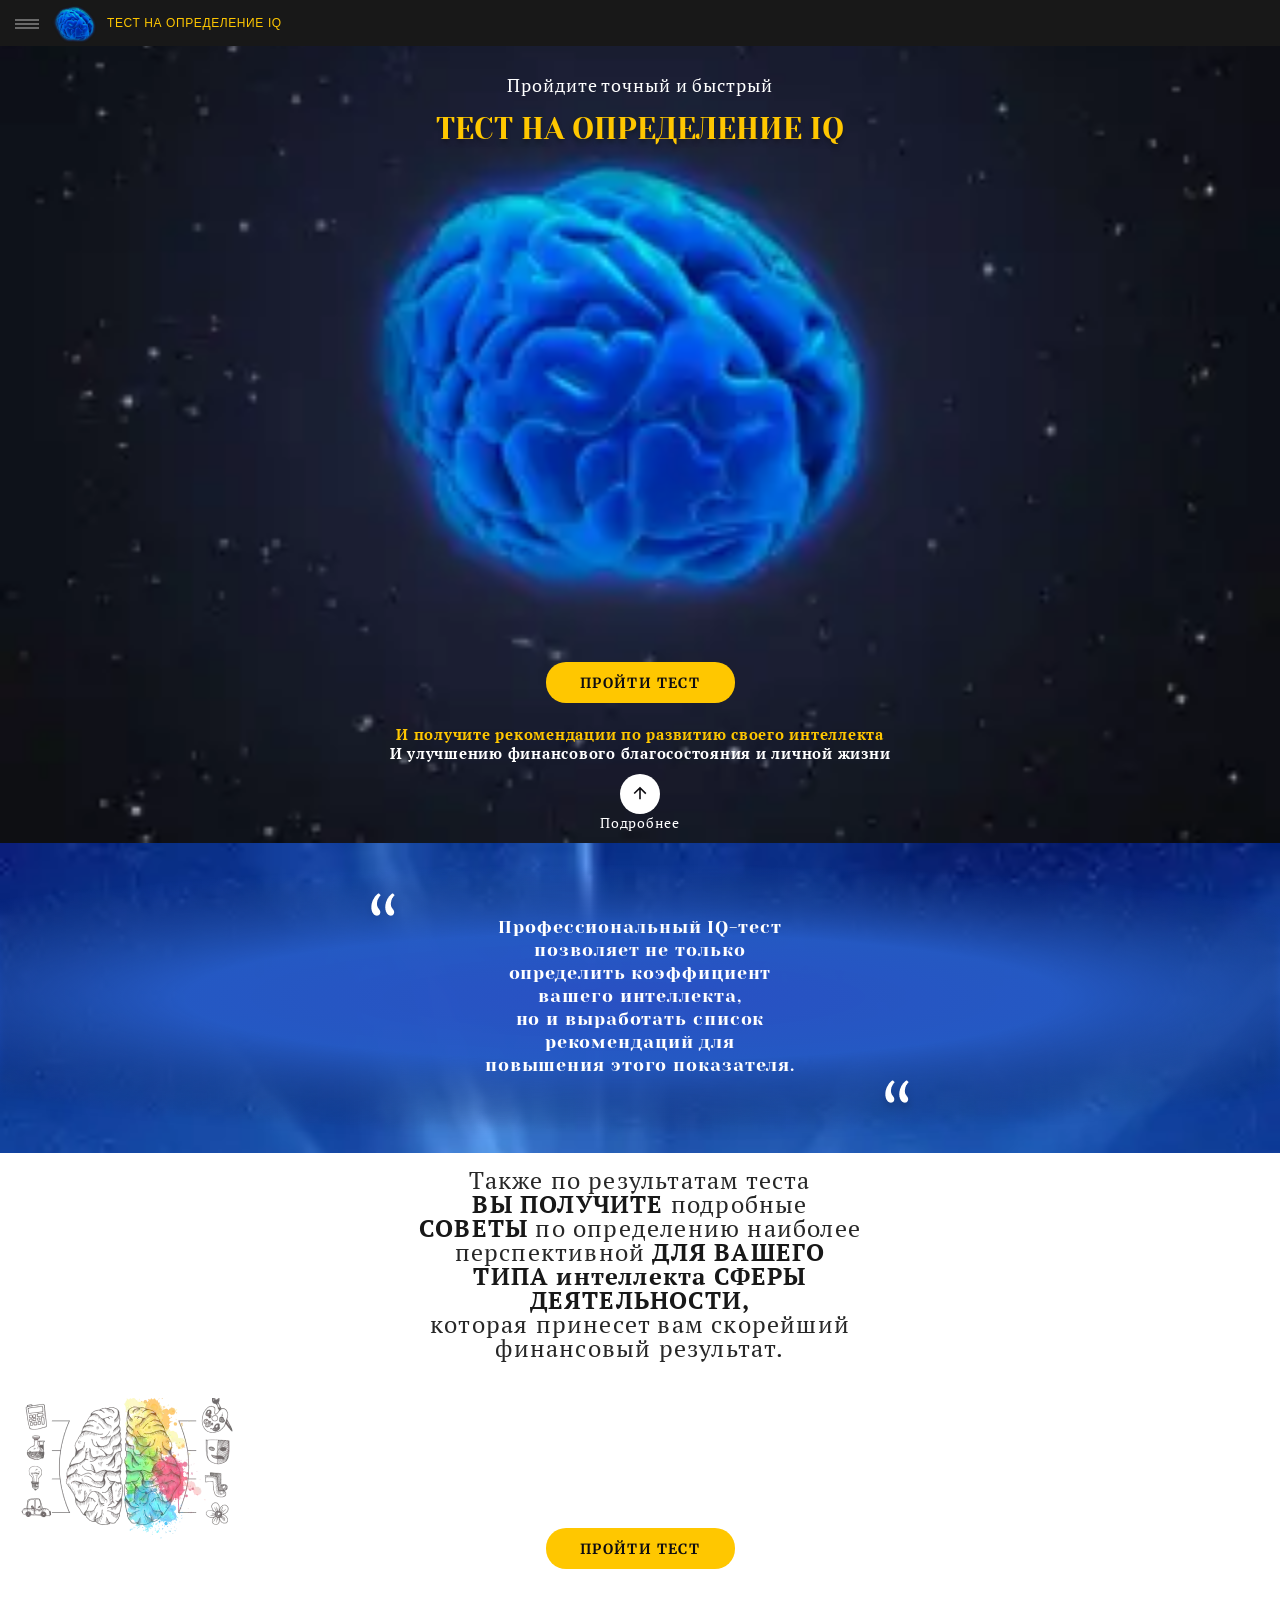
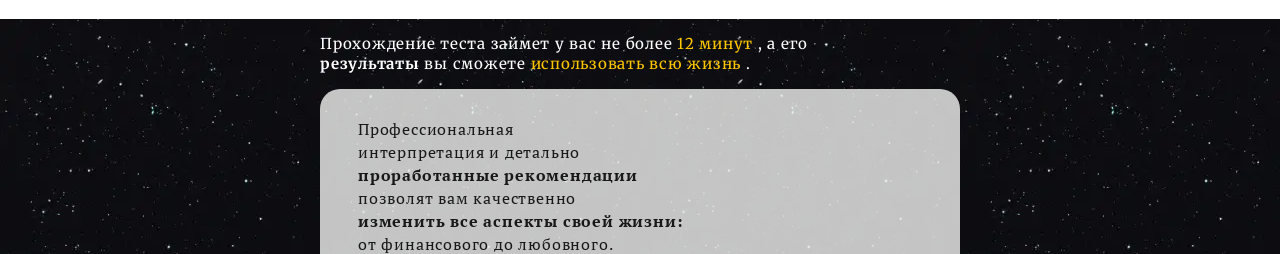
==== commit 5afd5476: "Updates" ====
--- a/index.html
+++ b/index.html
@@ -1 +1 @@
-<!doctype html><html lang="ru"><head><meta charset="UTF-8"><meta http-equiv="X-UA-Compatible" content="IE=edge"><meta name="viewport" content="width=device-width,initial-scale=1"><link rel="stylesheet" href="css/style.min.css?_v=20230420162815"><link href="https://fonts.googleapis.com/css2?family=Merriweather:wght@700&family=PT+Serif:wght@400;700&family=Yeseva+One&display=swap&_v=20230420162815" rel="stylesheet"><title>Test-Website</title></head><body><div class="wrapper"><!doctype html><header class="header"><button class="header_burger" data-open_burger><span></span></button><div class="header__content"><div class="header__logo"><picture><source srcset="../../images/rain_bk3.webp" type="image/webp"><img class="logo" src="../../images/rain_bk3.png" alt=""></picture></div><h1 class="iq_title--h1 iq_title--h1__header">тест на определение IQ</h1></div><div class="burger__content"><button class="button__burger" data-close_burger><svg width="28" height="28" viewBox="0 0 28 28" fill="none" xmlns="http://www.w3.org/2000/svg"><path fill-rule="evenodd" clip-rule="evenodd" d="M28 2.82L25.18 0L14 11.18L2.82 0L0 2.82L11.18 14L0 25.18L2.82 28L14 16.82L25.18 28L28 25.18L16.82 14L28 2.82Z" fill="#FFC700"/></svg></button><nav class="burger_menu"><ul class="menu__list"><li class="list__item"><a href="#">Главная</a></li><li class="list__item"><a href="#">Информация о тесте</a></li><li class="list__item"><a href="#">пройти тест</a></li></ul></nav></div></header><!doctype html><main class="wrapper__form"><form action="" class="form"><div class="step" id="page1"><div class="step__progress"><div class="span--progress" data-progress></div></div><h1 class="step__title">Ваш пол:</h1><div class="step__question"><label class="question__item" for="man"><input type="radio" form="form" name="man" id="man" class="input__form" value="man"> Мужчина</label> <label class="question__item" for="woman"><input type="radio" form="form" name="woman" class="input__form" id="woman" value="woman"> Женщина</label></div><button type="button" class="btn__test btn_step" disabled="disabled" data-btn__step>Далее</button></div><div class="step" id="page2"><div class="step__progress"><div class="span--progress" data-progress></div></div><h1 class="step__title">Укажите ваш возраст:</h1><div class="step__question"><label class="question__item" for="minors"><input type="radio" form="form" name="woman" class="input__form" id="minors" value="woman"> до 18</label> <label class="question__item" for="youth"><input type="radio" form="form" name="woman" class="input__form" id="youth" value="woman"> от 18 до 28</label> <label class="question__item" for="young-adults"><input type="radio" form="form" name="woman" class="input__form" id="young-adults" value="woman"> от 29 до 35</label> <label class="question__item" for="adults"><input type="radio" form="form" name="woman" class="input__form" id="adults" value="woman"> от 36</label></div><button type="button" class="btn__test btn_step" disabled="disabled" data-btn__step>Далее</button></div><div class="step" id="page3"><div class="step__progress"><div class="span--progress" data-progress></div></div><h1 class="step__title">Выбер ите лишнее:</h1><div class="step__question"><label class="question__item" for="house"><input type="radio" form="form" name="woman" class="input__form" id="house" value="woman"> Дом</label> <label class="question__item" for="hut"><input type="radio" form="form" name="woman" class="input__form" id="hut" value="woman"> Шалаш</label> <label class="question__item" for="bungalow"><input type="radio" form="form" name="woman" class="input__form" id="bungalow" value="woman"> Бунгало</label> <label class="question__item" for="bench"><input type="radio" form="form" name="woman" class="input__form" id="bench" value="woman"> Скамейка</label> <label class="question__item" for="cabin"><input type="radio" form="form" name="woman" class="input__form" id="cabin" value="woman"> Хижина</label></div><button type="button" class="btn__test btn_step" disabled="disabled" data-btn__step>Далее</button></div><div class="step" id="page4"><div class="step__progress"><div class="span--progress" data-progress></div></div><h1 class="step__title">Выбер ите лишнее:</h1><div class="step__question"><label class="question__item" for="house4"><input type="radio" form="form" name="woman" class="input__form" id="house4" value="woman"> Дом</label> <label class="question__item" for="hut4"><input type="radio" form="form" name="woman" class="input__form" id="hut4" value="woman"> Шалаш</label> <label class="question__item" for="bungalow4"><input type="radio" form="form" name="woman" class="input__form" id="bungalow4" value="woman"> Бунгало</label> <label class="question__item" for="bench4"><input type="radio" form="form" name="woman" class="input__form" id="bench4" value="woman"> Скамейка</label> <label class="question__item" for="cabin4"><input type="radio" form="form" name="woman" class="input__form" id="cabin4" value="woman"> Хижина</label></div><button type="button" class="btn__test btn_step" disabled="disabled" data-btn__step>Далее</button></div><div class="step" id="page5"><div class="step__progress"><div class="span--progress" data-progress></div></div><h1 class="step__title">Продолжите числовой ряд: 18 20 24 32</h1><div class="step__question"><label class="question__item" for="count62"><input type="radio" form="form" name="woman" class="input__form" id="count62" value="woman"> 62</label> <label class="question__item" for="count48"><input type="radio" form="form" name="woman" class="input__form" id="count48" value="woman"> 48</label> <label class="question__item" for="count74"><input type="radio" form="form" name="woman" class="input__form" id="count74" value="woman"> 74</label> <label class="question__item" for="count57"><input type="radio" form="form" name="woman" class="input__form" id="count57" value="woman"> 57</label> <label class="question__item" for="count60"><input type="radio" form="form" name="woman" class="input__form" id="count60" value="woman"> 60</label> <label class="question__item" for="count77"><input type="radio" form="form" name="woman" class="input__form" id="count77" value="woman"> 77</label></div><button type="button" class="btn__test btn_step" disabled="disabled" data-btn__step>Далее</button></div><div class="step" id="page6"><div class="step__progress"><div class="span--progress" data-progress></div></div><h1 class="step__title">Выберите цвет, который сейчас наиболее Вам приятен:</h1><div class="step__question question__square"><div class="square silver"></div><div class="square blue"></div><div class="square green"></div><div class="square red"></div><div class="square yellow"></div><div class="square brown"></div><div class="square black"></div><div class="square purple"></div><div class="square turquoise"></div></div><button type="button" class="btn__test btn_step" disabled="disabled" data-btn__step>Далее</button></div><div class="step" id="page7"><div class="step__progress"><div class="span--progress" data-progress></div></div><h1 class="step__title">Отдохните пару секунд, еще раз Выберите цвет, который сейчас наиболее Вам приятен:</h1><div class="step__question question__square"><div class="square silver"></div><div class="square turquoise"></div><div class="square brown"></div><div class="square green"></div><div class="square black"></div><div class="square red"></div><div class="square purple"></div><div class="square yellow"></div><div class="square blue"></div></div><button type="button" class="btn__test btn_step" disabled="disabled" data-btn__step>Далее</button></div><div class="step" id="page8"><div class="step__progress"><div class="span--progress" data-progress></div></div><h1 class="step__title">Какой из городов лишний?</h1><div class="step__question"><label class="question__item" for="washington"><input type="radio" form="form" name="woman" class="input__form" id="washington" value="woman"> Washington</label> <label class="question__item" for="london"><input type="radio" form="form" name="woman" class="input__form" id="london" value="woman"> London</label> <label class="question__item" for="paris"><input type="radio" form="form" name="woman" class="input__form" id="paris" value="woman"> Paris</label> <label class="question__item" for="new-york"><input type="radio" form="form" name="woman" class="input__form" id="new-york" value="woman"> New York</label> <label class="question__item" for="kyiv"><input type="radio" form="form" name="woman" class="input__form" id="kyiv" value="woman"> Kyiv</label> <label class="question__item" for="ottawa"><input type="radio" form="form" name="woman" class="input__form" id="ottawa" value="woman"> Ottawa</label></div><button type="button" class="btn__test btn_step" disabled="disabled" data-btn__step>Далее</button></div><div class="step" id="page9"><div class="step__progress"><div class="span--progress" data-progress></div></div><h1 class="step__title">Выберите правильную фигуру из четырёх пронумерованных.</h1><div class="step__question question__figure"><div class="figure__img"><picture><source srcset="../../images/image_form.webp" type="image/webp"><img src="../../images/image_form.png" alt=""></picture></div><div class="question__answer"><div class="square answer__squqre">1</div><div class="square answer__squqre">2</div><div class="square answer__squqre">3</div><div class="square answer__squqre">4</div></div></div><button type="button" class="btn__test btn_step" disabled="disabled" data-btn__step>Далее</button></div><div class="step" id="page10"><div class="step__progress"><div class="span--progress" data-progress></div></div><h1 class="step__title">Вам привычнее и важнее:</h1><div class="step__question"><label class="question__item" for="every__moment"><input type="radio" form="form" name="woman" class="input__form" id="every__moment" value="woman"> Наслаждаться каждой минутой проведенного времени</label> <label class="question__item" for="aim__forward"><input type="radio" form="form" name="woman" class="input__form" id="aim__forward" value="woman"> Быть устремленными мыслями в будущее</label> <label class="question__item" for="experience"><input type="radio" form="form" name="woman" class="input__form" id="experience" value="woman"> Учитывать в ежедневной практике прошлый опыт</label></div><button type="button" class="btn__test btn_step" disabled="disabled" data-btn__step>Далее</button></div><div class="step" id="page11"><div class="step__progress"><div class="span--progress" data-progress></div></div><h1 class="step__title">Вам привычнее и важнее:</h1><div class="step__question"><picture><source srcset="../../images/image2.webp" type="image/webp"><img class="form__img" src="../../images/image2.png" alt=""></picture><label class="question__item" for="pointed"><input type="radio" form="form" name="woman" class="input__form" id="pointed" value="woman"> оно остроконечное</label> <label class="question__item" for="stable"><input type="radio" form="form" name="woman" class="input__form" id="stable" value="woman"> оно устойчиво</label> <label class="question__item" for="equilibrium"><input type="radio" form="form" name="woman" class="input__form" id="equilibrium" value="woman"> оно-находится в состоянии равновесия</label></div><button type="button" class="btn__test btn_step" disabled="disabled" data-btn__step>Далее</button></div><div class="step" id="page12"><div class="step__progress"><div class="span--progress" data-progress></div></div><h1 class="step__title">Вставьте подходящее число</h1><div class="step__question question__figure"><div class="figure__img"><picture><source srcset="../../images/image3.webp" type="image/webp"><img src="../../images/image3.png" alt=""></picture></div><div class="question__answer"><div class="square answer__squqre">34</div><div class="square answer__squqre">36</div><div class="square answer__squqre">53</div><div class="square answer__squqre">44</div><div class="square answer__squqre">66</div><div class="square answer__squqre">42</div></div></div><button type="button" class="btn__test btn_step" disabled="disabled" data-btn__step>Далее</button></div><div class="step" id="page13"><div class="step__progress"><div class="span--progress" data-progress></div></div><h1 class="step__title">Вставьте подходящее число</h1><div class="step__question question__figure"><div class="figure__img"><picture><source srcset="../../images/image3.webp" type="image/webp"><img src="../../images/image3.png" alt=""></picture></div><div class="question__answer"><div class="square answer__squqre">34</div><div class="square answer__squqre">36</div><div class="square answer__squqre">53</div><div class="square answer__squqre">44</div><div class="square answer__squqre">66</div><div class="square answer__squqre">42</div></div></div><button type="button" class="btn__test btn_step" disabled="disabled" data-btn__step>Далее</button></div><div class="step" id="page14"><div class="step__progress"><div class="span--progress" data-progress></div></div><h1 class="step__title">обработка результатов</h1><div class="step__question"><div class="lds-roller"><div></div><div></div><div></div><div></div><div></div><div></div><div></div><div></div></div><div class="step__title">Определение стиля мышления........... .... ...................................................</div></div></div><div class="step" id="page15"><h1 class="step__title">Ваш результат рассчитан:</h1><div class="step__content"><p class="content__paragraph"><span>вы относитесь к 3%</span> респондентов, чей уровень интеллекта более чем на 15 пунктов отличается от среднего в большую или меньшую сторону!</p><h1 class="content__title">Скорее получите свой результат!</h1><div class="content__card">В целях защиты персональных данных результат теста, их подробная интерпретация и рекомендации доступны в виде голосового сообщения по звонку с вашего мобильного телефона</div><div class="timer"><div class="timer__text">Звоните скорее, запись доступна всего<br><span class="time"></span> минут</div></div><button type="button" class="timer__btn" data-btn--timer><svg width="29" height="29" viewBox="0 0 29 29" fill="none" xmlns="http://www.w3.org/2000/svg"><g clip-path="url(#clip0_81_615)"><path d="M20.0378 15.205C19.9815 15.2895 19.9815 15.3741 19.9533 15.4868C19.9251 15.8532 20.2069 16.1914 20.5733 16.2195C20.9397 16.2477 21.2779 15.9659 21.3061 15.5995C21.3061 15.515 21.3061 15.4304 21.3343 15.2895C21.3343 15.1486 21.3343 15.064 21.3343 14.9795C21.3343 14.1622 21.1933 13.3731 20.9397 12.6121C20.6015 11.6257 20.0097 10.752 19.3051 10.0193C18.4314 9.1456 17.3604 8.52558 16.1486 8.18738C15.5849 8.04646 14.9649 7.96191 14.373 7.96191C14.1758 7.96191 13.9785 7.96191 13.753 7.9901C13.5557 8.01828 13.3585 8.04646 13.1612 8.07465C12.7948 8.13101 12.5411 8.49739 12.6257 8.83559C12.6821 9.20197 13.0484 9.45562 13.3866 9.37107C13.5557 9.34288 13.6967 9.3147 13.8658 9.3147C13.8939 9.3147 13.9221 9.3147 13.9503 9.3147C14.0912 9.3147 14.2321 9.28652 14.373 9.28652C15.9231 9.28652 17.3604 9.90654 18.375 10.9493C19.3896 11.9639 20.0097 13.3449 20.0378 14.8949V14.9513C20.0378 15.064 20.0378 15.1486 20.0378 15.205Z" fill="white"/><path d="M23.7581 15.825C23.7299 16.1914 24.0118 16.5296 24.3782 16.5577C24.7445 16.5859 25.0827 16.3041 25.1109 15.9377C25.1391 15.6277 25.1391 15.3177 25.1391 15.0077C25.1391 14.3876 25.0827 13.7958 24.9982 13.204C24.6318 10.9493 23.5327 8.92013 21.9826 7.37006C20.2071 5.59453 17.8397 4.43903 15.2187 4.24174C14.9368 4.21356 14.6268 4.21356 14.345 4.21356C14.035 4.21356 13.725 4.21356 13.4149 4.24174C13.1049 4.26993 12.7949 4.29811 12.4849 4.35448C12.1185 4.41084 11.8649 4.77722 11.9494 5.11542C12.0058 5.4818 12.3722 5.73545 12.7104 5.6509C12.9077 5.62271 13.0768 5.59453 13.274 5.56635C13.3586 5.56635 13.4431 5.53816 13.5277 5.53816C13.8095 5.50998 14.0913 5.50998 14.345 5.50998C15.3032 5.50998 16.2051 5.6509 17.0787 5.90454C18.6006 6.35547 19.9534 7.17278 21.0526 8.27192C21.9544 9.17378 22.6872 10.2729 23.1663 11.4566C23.589 12.5276 23.8427 13.7112 23.8427 14.9513C23.8427 15.0359 23.8427 15.1486 23.8427 15.2331C23.7863 15.4586 23.7581 15.6277 23.7581 15.825Z" fill="white"/><path d="M24.7163 4.66448C22.0389 1.98709 18.3752 0.352478 14.3168 0.352478C13.894 0.352478 13.4713 0.380661 13.0486 0.408844C12.6258 0.437027 12.2031 0.493393 11.7803 0.577942C11.4139 0.634308 11.1603 1.00069 11.2448 1.33888C11.3012 1.70526 11.6676 1.95891 12.0058 1.87436C12.2031 1.84618 12.3722 1.818 12.5694 1.78981C12.7667 1.76163 12.964 1.73345 13.1613 1.73345C13.5558 1.70526 13.9222 1.67708 14.3168 1.67708C17.9806 1.67708 21.3062 3.17078 23.7299 5.56634C26.1255 7.9619 27.6192 11.2875 27.6192 14.9795C27.6192 15.1768 27.6192 15.4022 27.6192 15.5995C27.6192 15.7686 27.591 15.9377 27.591 16.135C27.5628 16.5014 27.8447 16.8396 28.211 16.8677C28.5774 16.8959 28.9156 16.6141 28.9438 16.2477C28.972 15.825 29.0002 15.4022 29.0002 15.0077C29.0002 10.9775 27.3655 7.31369 24.7163 4.66448Z" fill="white"/><path d="M27.9572 21.7434L22.9688 19.066C21.306 18.1641 21.2497 18.756 19.5023 20.6161C19.0796 21.067 18.2905 22.2507 17.3604 22.0252C15.4158 21.5461 11.7802 18.6996 10.5965 17.4032C10.0328 16.7832 7.60909 13.824 7.5809 12.8657C7.52454 11.4002 10.7374 10.6675 9.69463 7.87733L7.46817 2.88894C5.38263 -1.90218 -0.451265 5.76361 0.0278472 9.34285C1.2679 18.1641 16.7404 32.4248 25.3644 27.7182C27.2808 26.6472 29.8737 22.8989 27.9572 21.7434Z" fill="white"/></g><defs><clipPath id="clip0_81_615"><rect width="29" height="29" fill="white"/></clipPath></defs></svg> Позвонить и прослушать результат</button></div></div><div class="step" id="page16"><h1 class="step__title">Ваш результат рассчитан:</h1><div class="data__content" data--content></div></div></form></main><div class="wrapper__container"><main class="page"><!doctype html><section><article class="test__iq"><div class="container__iq"><h2 class="iq_title--h2">Пройдите точный и быстрый</h2><h1 class="iq_title--h1">тест на определение IQ</h1><button class="btn__test" data-btn_test>пРойти тест</button><div class="iq__text"><div class="text__top">И получите рекомендации по развитию своего интеллекта</div><div class="text__bottom">И улучшению финансового благосостояния и личной жизни</div></div><div class="iq__footer"><button class="btn__detail"><svg width="8" height="8" viewBox="0 0 8 8" fill="none" xmlns="http://www.w3.org/2000/svg"><path fill-rule="evenodd" clip-rule="evenodd" d="M4.45453 7.63636L4.45453 2.10454L6.99544 4.64545L7.63635 4L3.99999 0.363632L0.363625 4L1.00453 4.6409L3.54544 2.10454L3.54544 7.63636L4.45453 7.63636Z" fill="#0C0B10"/></svg></button><div class="iq__footer__details">подробнее</div></div></div></article><article class="profesional_iq"><div class="container__profesional"><picture><source srcset="../../images/mark.webp" type="image/webp"><img src="../../images/mark.png" class="mark__left" alt=""></picture><div class="profesional__text">Профессиональный IQ-тест позволяет не только определить коэффициент вашего интеллекта,<br>но и выработать список рекомендаций для повышения этого показателя.</div><picture><source srcset="../../images/mark.webp" type="image/webp"><img src="../../images/mark.png" class="mark__right" alt=""></picture></div></article><article class="brain"><div class="container__brain"><div class="brain__text">Также по результатам теста<br><span class="text--bold">вы получите </span>подробные<br><span class="text--bold">советы </span>по определению наиболее<br>перспективной <span class="text--bold">для вашего<br>типа <span>интеллекта</span> сферы<br>деятельности,<br></span>которая принесет вам скорейший<br>финансовый результат.</div><picture><source srcset="../../images/brain.webp" type="image/webp"><img src="../../images/brain.png" alt=""></picture><button class="btn__test brain__btn" data-btn_test>пРойти тест</button></div></article></section></main><!doctype html><footer class="footer"><div class="footer__container"><picture><source srcset="../images/lightning.webp9.webp" type="image/webp"><img src="../images/lightning_PNG9.png" class="footer__img_right" alt=""></picture><div class="footer__top__text">Прохождение теста займет у вас не более <span class="footer__top__text--yellow">12 минут</span> , а его <span class="bold">результаты</span> вы сможете <span class="footer__top__text--yellow">использовать всю жизнь</span> .</div><div class="footer__card__text">Профессиональная<br>интерпретация и детально <span class="card__text--bold">проработанные рекомендации</span> позволят вам качественно <span class="card__text--bold">изменить все аспекты своей жизни:</span> от финансового до любовного.</div><button class="btn__test brain__btn" data-btn_test>пРойти тест</button><picture><source srcset="../images/lightning.webp9.webp" type="image/webp"><img src="../images/lightning_PNG9.png" class="footer__img_left" alt=""></picture><div class="date_developer">&#9400; 2019</div></div></footer></div><script src="js/app.min.js?_v=20230420162815"></script></div></body></html>+<!doctype html><html lang="ru"><head><meta charset="UTF-8"><meta http-equiv="X-UA-Compatible" content="IE=edge"><meta name="viewport" content="width=device-width,initial-scale=1"><link rel="stylesheet" href="css/style.min.css?_v=20230420180822"><link href="https://fonts.googleapis.com/css2?family=Merriweather:wght@700&family=PT+Serif:wght@400;700&family=Yeseva+One&display=swap&_v=20230420180822" rel="stylesheet"><title>Test-Website</title></head><body><div class="wrapper"><!doctype html><header class="header"><button class="header_burger" data-open_burger><span></span></button><div class="header__content"><div class="header__logo"><picture><source srcset="./images/rain_bk3.webp" type="image/webp"><img class="logo" src="./images/rain_bk3.png" alt=""></picture></div><h1 class="iq_title--h1 iq_title--h1__header">тест на определение IQ</h1></div><div class="burger__content"><button class="button__burger" data-close_burger><svg width="28" height="28" viewBox="0 0 28 28" fill="none" xmlns="http://www.w3.org/2000/svg"><path fill-rule="evenodd" clip-rule="evenodd" d="M28 2.82L25.18 0L14 11.18L2.82 0L0 2.82L11.18 14L0 25.18L2.82 28L14 16.82L25.18 28L28 25.18L16.82 14L28 2.82Z" fill="#FFC700"/></svg></button><nav class="burger_menu"><ul class="menu__list"><li class="list__item"><a href="#">Главная</a></li><li class="list__item"><a href="#">Информация о тесте</a></li><li class="list__item"><a href="#">пройти тест</a></li></ul></nav></div></header><!doctype html><main class="wrapper__form"><form action="" class="form"><div class="step" id="page1"><div class="step__progress"><div class="span--progress" data-progress></div></div><h1 class="step__title">Ваш пол:</h1><div class="step__question"><label class="question__item" for="man"><input type="radio" form="form" name="man" id="man" class="input__form" value="man"> Мужчина</label> <label class="question__item" for="woman"><input type="radio" form="form" name="woman" class="input__form" id="woman" value="woman"> Женщина</label></div><button type="button" class="btn__test btn_step" disabled="disabled" data-btn__step>Далее</button></div><div class="step" id="page2"><div class="step__progress"><div class="span--progress" data-progress></div></div><h1 class="step__title">Укажите ваш возраст:</h1><div class="step__question"><label class="question__item" for="minors"><input type="radio" form="form" name="woman" class="input__form" id="minors" value="woman"> до 18</label> <label class="question__item" for="youth"><input type="radio" form="form" name="woman" class="input__form" id="youth" value="woman"> от 18 до 28</label> <label class="question__item" for="young-adults"><input type="radio" form="form" name="woman" class="input__form" id="young-adults" value="woman"> от 29 до 35</label> <label class="question__item" for="adults"><input type="radio" form="form" name="woman" class="input__form" id="adults" value="woman"> от 36</label></div><button type="button" class="btn__test btn_step" disabled="disabled" data-btn__step>Далее</button></div><div class="step" id="page3"><div class="step__progress"><div class="span--progress" data-progress></div></div><h1 class="step__title">Выбер ите лишнее:</h1><div class="step__question"><label class="question__item" for="house"><input type="radio" form="form" name="woman" class="input__form" id="house" value="woman"> Дом</label> <label class="question__item" for="hut"><input type="radio" form="form" name="woman" class="input__form" id="hut" value="woman"> Шалаш</label> <label class="question__item" for="bungalow"><input type="radio" form="form" name="woman" class="input__form" id="bungalow" value="woman"> Бунгало</label> <label class="question__item" for="bench"><input type="radio" form="form" name="woman" class="input__form" id="bench" value="woman"> Скамейка</label> <label class="question__item" for="cabin"><input type="radio" form="form" name="woman" class="input__form" id="cabin" value="woman"> Хижина</label></div><button type="button" class="btn__test btn_step" disabled="disabled" data-btn__step>Далее</button></div><div class="step" id="page4"><div class="step__progress"><div class="span--progress" data-progress></div></div><h1 class="step__title">Выбер ите лишнее:</h1><div class="step__question"><label class="question__item" for="house4"><input type="radio" form="form" name="woman" class="input__form" id="house4" value="woman"> Дом</label> <label class="question__item" for="hut4"><input type="radio" form="form" name="woman" class="input__form" id="hut4" value="woman"> Шалаш</label> <label class="question__item" for="bungalow4"><input type="radio" form="form" name="woman" class="input__form" id="bungalow4" value="woman"> Бунгало</label> <label class="question__item" for="bench4"><input type="radio" form="form" name="woman" class="input__form" id="bench4" value="woman"> Скамейка</label> <label class="question__item" for="cabin4"><input type="radio" form="form" name="woman" class="input__form" id="cabin4" value="woman"> Хижина</label></div><button type="button" class="btn__test btn_step" disabled="disabled" data-btn__step>Далее</button></div><div class="step" id="page5"><div class="step__progress"><div class="span--progress" data-progress></div></div><h1 class="step__title">Продолжите числовой ряд: 18 20 24 32</h1><div class="step__question"><label class="question__item" for="count62"><input type="radio" form="form" name="woman" class="input__form" id="count62" value="woman"> 62</label> <label class="question__item" for="count48"><input type="radio" form="form" name="woman" class="input__form" id="count48" value="woman"> 48</label> <label class="question__item" for="count74"><input type="radio" form="form" name="woman" class="input__form" id="count74" value="woman"> 74</label> <label class="question__item" for="count57"><input type="radio" form="form" name="woman" class="input__form" id="count57" value="woman"> 57</label> <label class="question__item" for="count60"><input type="radio" form="form" name="woman" class="input__form" id="count60" value="woman"> 60</label> <label class="question__item" for="count77"><input type="radio" form="form" name="woman" class="input__form" id="count77" value="woman"> 77</label></div><button type="button" class="btn__test btn_step" disabled="disabled" data-btn__step>Далее</button></div><div class="step" id="page6"><div class="step__progress"><div class="span--progress" data-progress></div></div><h1 class="step__title">Выберите цвет, который сейчас наиболее Вам приятен:</h1><div class="step__question question__square"><div class="square silver"></div><div class="square blue"></div><div class="square green"></div><div class="square red"></div><div class="square yellow"></div><div class="square brown"></div><div class="square black"></div><div class="square purple"></div><div class="square turquoise"></div></div><button type="button" class="btn__test btn_step" disabled="disabled" data-btn__step>Далее</button></div><div class="step" id="page7"><div class="step__progress"><div class="span--progress" data-progress></div></div><h1 class="step__title">Отдохните пару секунд, еще раз Выберите цвет, который сейчас наиболее Вам приятен:</h1><div class="step__question question__square"><div class="square silver"></div><div class="square turquoise"></div><div class="square brown"></div><div class="square green"></div><div class="square black"></div><div class="square red"></div><div class="square purple"></div><div class="square yellow"></div><div class="square blue"></div></div><button type="button" class="btn__test btn_step" disabled="disabled" data-btn__step>Далее</button></div><div class="step" id="page8"><div class="step__progress"><div class="span--progress" data-progress></div></div><h1 class="step__title">Какой из городов лишний?</h1><div class="step__question"><label class="question__item" for="washington"><input type="radio" form="form" name="woman" class="input__form" id="washington" value="woman"> Washington</label> <label class="question__item" for="london"><input type="radio" form="form" name="woman" class="input__form" id="london" value="woman"> London</label> <label class="question__item" for="paris"><input type="radio" form="form" name="woman" class="input__form" id="paris" value="woman"> Paris</label> <label class="question__item" for="new-york"><input type="radio" form="form" name="woman" class="input__form" id="new-york" value="woman"> New York</label> <label class="question__item" for="kyiv"><input type="radio" form="form" name="woman" class="input__form" id="kyiv" value="woman"> Kyiv</label> <label class="question__item" for="ottawa"><input type="radio" form="form" name="woman" class="input__form" id="ottawa" value="woman"> Ottawa</label></div><button type="button" class="btn__test btn_step" disabled="disabled" data-btn__step>Далее</button></div><div class="step" id="page9"><div class="step__progress"><div class="span--progress" data-progress></div></div><h1 class="step__title">Выберите правильную фигуру из четырёх пронумерованных.</h1><div class="step__question question__figure"><div class="figure__img"><picture><source srcset="./images/image_form.webp" type="image/webp"><img src="./images/image_form.png" alt=""></picture></div><div class="question__answer"><div class="square answer__squqre">1</div><div class="square answer__squqre">2</div><div class="square answer__squqre">3</div><div class="square answer__squqre">4</div></div></div><button type="button" class="btn__test btn_step" disabled="disabled" data-btn__step>Далее</button></div><div class="step" id="page10"><div class="step__progress"><div class="span--progress" data-progress></div></div><h1 class="step__title">Вам привычнее и важнее:</h1><div class="step__question"><label class="question__item" for="every__moment"><input type="radio" form="form" name="woman" class="input__form" id="every__moment" value="woman"> Наслаждаться каждой минутой проведенного времени</label> <label class="question__item" for="aim__forward"><input type="radio" form="form" name="woman" class="input__form" id="aim__forward" value="woman"> Быть устремленными мыслями в будущее</label> <label class="question__item" for="experience"><input type="radio" form="form" name="woman" class="input__form" id="experience" value="woman"> Учитывать в ежедневной практике прошлый опыт</label></div><button type="button" class="btn__test btn_step" disabled="disabled" data-btn__step>Далее</button></div><div class="step" id="page11"><div class="step__progress"><div class="span--progress" data-progress></div></div><h1 class="step__title">Вам привычнее и важнее:</h1><div class="step__question"><picture><source srcset="./images/image2.webp" type="image/webp"><img class="form__img" src="./images/image2.png" alt=""></picture><label class="question__item" for="pointed"><input type="radio" form="form" name="woman" class="input__form" id="pointed" value="woman"> оно остроконечное</label> <label class="question__item" for="stable"><input type="radio" form="form" name="woman" class="input__form" id="stable" value="woman"> оно устойчиво</label> <label class="question__item" for="equilibrium"><input type="radio" form="form" name="woman" class="input__form" id="equilibrium" value="woman"> оно-находится в состоянии равновесия</label></div><button type="button" class="btn__test btn_step" disabled="disabled" data-btn__step>Далее</button></div><div class="step" id="page12"><div class="step__progress"><div class="span--progress" data-progress></div></div><h1 class="step__title">Вставьте подходящее число</h1><div class="step__question question__figure"><div class="figure__img"><picture><source srcset="./images/image3.webp" type="image/webp"><img src="./images/image3.png" alt=""></picture></div><div class="question__answer"><div class="square answer__squqre">34</div><div class="square answer__squqre">36</div><div class="square answer__squqre">53</div><div class="square answer__squqre">44</div><div class="square answer__squqre">66</div><div class="square answer__squqre">42</div></div></div><button type="button" class="btn__test btn_step" disabled="disabled" data-btn__step>Далее</button></div><div class="step" id="page13"><div class="step__progress"><div class="span--progress" data-progress></div></div><h1 class="step__title">Вставьте подходящее число</h1><div class="step__question question__figure"><div class="figure__img"><picture><source srcset="./images/image3.webp" type="image/webp"><img src="./images/image3.png" alt=""></picture></div><div class="question__answer"><div class="square answer__squqre">34</div><div class="square answer__squqre">36</div><div class="square answer__squqre">53</div><div class="square answer__squqre">44</div><div class="square answer__squqre">66</div><div class="square answer__squqre">42</div></div></div><button type="button" class="btn__test btn_step" disabled="disabled" data-btn__step>Далее</button></div><div class="step" id="page14"><div class="step__progress"><div class="span--progress" data-progress></div></div><h1 class="step__title">обработка результатов</h1><div class="step__question"><div class="lds-roller"><div></div><div></div><div></div><div></div><div></div><div></div><div></div><div></div></div><div class="step__title">Определение стиля мышления........... .... ...................................................</div></div></div><div class="step" id="page15"><h1 class="step__title title__result">Ваш результат рассчитан:</h1><div class="step__content"><p class="content__paragraph"><span>вы относитесь к 3%</span> респондентов, чей уровень интеллекта более чем на 15 пунктов отличается от среднего в большую или меньшую сторону!</p><h1 class="content__title">Скорее получите свой результат!</h1><div class="content__card">В целях защиты персональных данных результат теста, их подробная интерпретация и рекомендации доступны в виде голосового сообщения по звонку с вашего мобильного телефона</div><div class="timer"><div class="timer__text">Звоните скорее, запись доступна всего<br><span class="time"></span> минут</div></div><picture><source srcset="../../images/lightning.webp9.webp" type="image/webp"><img class="lightning__left" src="../../images/lightning_PNG9.png" alt=""></picture><button type="button" class="timer__btn" data-btn--timer><svg width="29" height="29" viewBox="0 0 29 29" fill="none" xmlns="http://www.w3.org/2000/svg"><g clip-path="url(#clip0_81_615)"><path d="M20.0378 15.205C19.9815 15.2895 19.9815 15.3741 19.9533 15.4868C19.9251 15.8532 20.2069 16.1914 20.5733 16.2195C20.9397 16.2477 21.2779 15.9659 21.3061 15.5995C21.3061 15.515 21.3061 15.4304 21.3343 15.2895C21.3343 15.1486 21.3343 15.064 21.3343 14.9795C21.3343 14.1622 21.1933 13.3731 20.9397 12.6121C20.6015 11.6257 20.0097 10.752 19.3051 10.0193C18.4314 9.1456 17.3604 8.52558 16.1486 8.18738C15.5849 8.04646 14.9649 7.96191 14.373 7.96191C14.1758 7.96191 13.9785 7.96191 13.753 7.9901C13.5557 8.01828 13.3585 8.04646 13.1612 8.07465C12.7948 8.13101 12.5411 8.49739 12.6257 8.83559C12.6821 9.20197 13.0484 9.45562 13.3866 9.37107C13.5557 9.34288 13.6967 9.3147 13.8658 9.3147C13.8939 9.3147 13.9221 9.3147 13.9503 9.3147C14.0912 9.3147 14.2321 9.28652 14.373 9.28652C15.9231 9.28652 17.3604 9.90654 18.375 10.9493C19.3896 11.9639 20.0097 13.3449 20.0378 14.8949V14.9513C20.0378 15.064 20.0378 15.1486 20.0378 15.205Z" fill="white"/><path d="M23.7581 15.825C23.7299 16.1914 24.0118 16.5296 24.3782 16.5577C24.7445 16.5859 25.0827 16.3041 25.1109 15.9377C25.1391 15.6277 25.1391 15.3177 25.1391 15.0077C25.1391 14.3876 25.0827 13.7958 24.9982 13.204C24.6318 10.9493 23.5327 8.92013 21.9826 7.37006C20.2071 5.59453 17.8397 4.43903 15.2187 4.24174C14.9368 4.21356 14.6268 4.21356 14.345 4.21356C14.035 4.21356 13.725 4.21356 13.4149 4.24174C13.1049 4.26993 12.7949 4.29811 12.4849 4.35448C12.1185 4.41084 11.8649 4.77722 11.9494 5.11542C12.0058 5.4818 12.3722 5.73545 12.7104 5.6509C12.9077 5.62271 13.0768 5.59453 13.274 5.56635C13.3586 5.56635 13.4431 5.53816 13.5277 5.53816C13.8095 5.50998 14.0913 5.50998 14.345 5.50998C15.3032 5.50998 16.2051 5.6509 17.0787 5.90454C18.6006 6.35547 19.9534 7.17278 21.0526 8.27192C21.9544 9.17378 22.6872 10.2729 23.1663 11.4566C23.589 12.5276 23.8427 13.7112 23.8427 14.9513C23.8427 15.0359 23.8427 15.1486 23.8427 15.2331C23.7863 15.4586 23.7581 15.6277 23.7581 15.825Z" fill="white"/><path d="M24.7163 4.66448C22.0389 1.98709 18.3752 0.352478 14.3168 0.352478C13.894 0.352478 13.4713 0.380661 13.0486 0.408844C12.6258 0.437027 12.2031 0.493393 11.7803 0.577942C11.4139 0.634308 11.1603 1.00069 11.2448 1.33888C11.3012 1.70526 11.6676 1.95891 12.0058 1.87436C12.2031 1.84618 12.3722 1.818 12.5694 1.78981C12.7667 1.76163 12.964 1.73345 13.1613 1.73345C13.5558 1.70526 13.9222 1.67708 14.3168 1.67708C17.9806 1.67708 21.3062 3.17078 23.7299 5.56634C26.1255 7.9619 27.6192 11.2875 27.6192 14.9795C27.6192 15.1768 27.6192 15.4022 27.6192 15.5995C27.6192 15.7686 27.591 15.9377 27.591 16.135C27.5628 16.5014 27.8447 16.8396 28.211 16.8677C28.5774 16.8959 28.9156 16.6141 28.9438 16.2477C28.972 15.825 29.0002 15.4022 29.0002 15.0077C29.0002 10.9775 27.3655 7.31369 24.7163 4.66448Z" fill="white"/><path d="M27.9572 21.7434L22.9688 19.066C21.306 18.1641 21.2497 18.756 19.5023 20.6161C19.0796 21.067 18.2905 22.2507 17.3604 22.0252C15.4158 21.5461 11.7802 18.6996 10.5965 17.4032C10.0328 16.7832 7.60909 13.824 7.5809 12.8657C7.52454 11.4002 10.7374 10.6675 9.69463 7.87733L7.46817 2.88894C5.38263 -1.90218 -0.451265 5.76361 0.0278472 9.34285C1.2679 18.1641 16.7404 32.4248 25.3644 27.7182C27.2808 26.6472 29.8737 22.8989 27.9572 21.7434Z" fill="white"/></g><defs><clipPath id="clip0_81_615"><rect width="29" height="29" fill="white"/></clipPath></defs></svg> Позвонить и прослушать результат</button><picture><source srcset="../../images/lightning.webp9.webp" type="image/webp"><img class="lightning__right" src="../../images/lightning_PNG9.png" alt=""></picture></div></div><div class="step" id="page16"><h1 class="step__title">Ваш результат рассчитан:</h1><div class="data__content" data--content></div></div></form></main><div class="wrapper__container"><main class="page"><!doctype html><section><article class="test__iq"><div class="container__iq"><h2 class="iq_title--h2">Пройдите точный и быстрый</h2><h1 class="iq_title--h1">тест на определение IQ</h1><button class="btn__test" data-btn_test>пРойти тест</button><div class="iq__text"><div class="text__top">И получите рекомендации по развитию своего интеллекта</div><div class="text__bottom">И улучшению финансового благосостояния и личной жизни</div></div><div class="iq__footer"><button class="btn__detail"><svg width="8" height="8" viewBox="0 0 8 8" fill="none" xmlns="http://www.w3.org/2000/svg"><path fill-rule="evenodd" clip-rule="evenodd" d="M4.45453 7.63636L4.45453 2.10454L6.99544 4.64545L7.63635 4L3.99999 0.363632L0.363625 4L1.00453 4.6409L3.54544 2.10454L3.54544 7.63636L4.45453 7.63636Z" fill="#0C0B10"/></svg></button><div class="iq__footer__details">подробнее</div></div></div></article><article class="profesional_iq"><div class="container__profesional"><picture><source srcset="../images/mark.webp" type="image/webp"><img src="../images/mark.png" class="mark__left" alt=""></picture><div class="profesional__text">Профессиональный IQ-тест позволяет не только определить коэффициент вашего интеллекта,<br>но и выработать список рекомендаций для повышения этого показателя.</div><picture><source srcset="../images/mark.webp" type="image/webp"><img src="../images/mark.png" class="mark__right" alt=""></picture></div></article><article class="brain"><div class="container__brain"><div class="brain__text">Также по результатам теста<br><span class="text--bold">вы получите </span>подробные<br><span class="text--bold">советы </span>по определению наиболее<br>перспективной <span class="text--bold">для вашего<br>типа <span>интеллекта</span> сферы<br>деятельности,<br></span>которая принесет вам скорейший<br>финансовый результат.</div><picture><source srcset="../images/brain.webp" type="image/webp"><img src="../images/brain.png" alt=""></picture><button class="btn__test brain__btn" data-btn_test>пРойти тест</button></div></article></section></main><!doctype html><footer class="footer"><div class="footer__container"><picture><source srcset="../images/lightning.webp9.webp" type="image/webp"><img src="../images/lightning_PNG9.png" class="footer__img_right" alt=""></picture><div class="footer__top__text">Прохождение теста займет у вас не более <span class="footer__top__text--yellow">12 минут</span> , а его <span class="bold">результаты</span> вы сможете <span class="footer__top__text--yellow">использовать всю жизнь</span> .</div><div class="footer__card__text">Профессиональная<br>интерпретация и детально <span class="card__text--bold">проработанные рекомендации</span> позволят вам качественно <span class="card__text--bold">изменить все аспекты своей жизни:</span> от финансового до любовного.</div><button class="btn__test brain__btn" data-btn_test>пРойти тест</button><picture><source srcset="../images/lightning.webp9.webp" type="image/webp"><img src="../images/lightning_PNG9.png" class="footer__img_left" alt=""></picture><div class="date_developer">&#9400; 2019</div></div></footer></div><script src="js/app.min.js?_v=20230420180822"></script></div></body></html>
--- a/css/style.min.css
+++ b/css/style.min.css
@@ -1 +1 @@
-@charset "UTF-8";@font-face{font-family:Inter;font-display:swap;src:url(../fonts/Inter-Bold.woff2) format("woff2"),url(../fonts/Inter-Bold.woff) format("woff");font-weight:700;font-style:normal}@font-face{font-family:Inter;font-display:swap;src:url(../fonts/Inter-Regular.woff2) format("woff2"),url(../fonts/Inter-Regular.woff) format("woff");font-weight:400;font-style:normal}*{padding:0;margin:0;border:0;-webkit-box-sizing:border-box;box-sizing:border-box;color:#181818}:after,:before{-webkit-box-sizing:border-box;box-sizing:border-box}:active,:focus{outline:0}a:active,a:focus{outline:0}aside,footer,header,nav{display:block}body,html{width:100%;height:100%;font-size:1rem;font-family:"",sans-serif;font-weight:400;line-height:1}button,input,textarea{font-family:inherit}input::-ms-clear{display:none}button{cursor:pointer}button::-moz-focus-inner{padding:0;border:0}a{text-decoration:none}a:visited{text-decoration:none}a:hover{text-decoration:none}li,ul{list-style:none}img{vertical-align:top}h1,h2,h3,h4,h5,h6{font-size:inherit;font-weight:400}sup{color:inherit}.slider{display:-webkit-box;display:-ms-flexbox;display:flex;-webkit-box-align:center;-ms-flex-align:center;align-items:center;padding-top:20px;margin-bottom:50px}.slider .arrow-next{cursor:pointer;-webkit-transform:rotate(-90deg);-ms-transform:rotate(-90deg);transform:rotate(-90deg);margin-left:15px}.slider .arrow-prev{cursor:pointer;-webkit-transform:rotate(90deg);-ms-transform:rotate(90deg);transform:rotate(90deg);margin-right:15px}.slider .slider__container{display:-webkit-box;display:-ms-flexbox;display:flex;-webkit-box-align:center;-ms-flex-align:center;align-items:center;margin:0;padding:0;width:800px;overflow:hidden;position:relative;height:70px}.slider .slider__container .slider__list{position:absolute;display:-webkit-box;display:-ms-flexbox;display:flex;-webkit-transition:all 1s linear;-o-transition:all 1s linear;transition:all 1s linear}.slider .slider__container .slider__item img{width:100px;margin-right:15px}*{scrollbar-width:.5rem;scrollbar-color:#181818 #d6d6d6}::-webkit-scrollbar{width:.5rem;background-color:#fff}::-webkit-scrollbar-track{-webkit-box-shadow:inset 0 0 .375rem rgba(0,0,0,.2);box-shadow:inset 0 0 .375rem rgba(0,0,0,.2);border-radius:.25rem;background:#eee}::-webkit-scrollbar-thumb{border-radius:.25rem;border:0 none #fff;background-color:#323232;-webkit-transition:all 280ms ease-in-out;transition:all 280ms ease-in-out}::-webkit-scrollbar-thumb:hover{background-color:#181818}.no-webp body{background-image:url(../../images/mavka.jpeg)}body{width:100%;background-size:cover;background-repeat:no-repeat;top:0;left:0;z-index:1}body.lock{overflow:hidden;-ms-touch-action:none;touch-action:none}input[type=range]::-webkit-slider-thumb{-webkit-appearance:none;width:100%;height:5px}.btn__test{margin:0 auto;width:189px;height:41px;left:66px;top:370px;background:-o-radial-gradient(50% 50%,50% 50%,#ffc700 0,#ffc700 100%);background:radial-gradient(50% 50% at 50% 50%,#ffc700 0,#ffc700 100%);border-radius:20px;text-transform:uppercase;font-family:Merriweather,serif;font-style:normal;font-weight:700;font-size:14px;line-height:18px;text-align:center;letter-spacing:.1em;color:#0d0c11}.wrapper__container{display:block;width:100%;padding:0;margin:0}.active{display:block}.active-flex{display:-webkit-box;display:-ms-flexbox;display:flex}.active--yellow{background:#ffc700}.active__item--border{border:6px solid #ffc700}.hide{display:none}[class*=-ibg]{position:relative}[class*=-ibg] img{position:absolute;width:100%;height:100%;top:0;left:0;-o-object-fit:cover;object-fit:cover}[class*=-ibg_contain] img{-o-object-fit:contain;object-fit:contain}[class*=_overlay-bg]{position:fixed;top:0;left:0;width:100%;height:100%;opacity:0;visibility:hidden;-webkit-transition:all 280ms ease-in-out 0s;-o-transition:all 280ms ease-in-out 0s;transition:all 280ms ease-in-out 0s;z-index:2000;padding:3.75rem .9375rem;overflow-y:auto}[class*=_overlay-bg]._is-open{opacity:1;visibility:visible}.wrapper{display:-webkit-box;display:-ms-flexbox;display:flex;-webkit-box-orient:vertical;-webkit-box-direction:normal;-ms-flex-direction:column;flex-direction:column;min-height:100%;overflow:hidden}.page{position:relative;-webkit-box-flex:1;-ms-flex:1 1 auto;flex:1 1 auto}.page [data-observ]{position:absolute;top:0;left:0;width:100%;height:.125rem;background:0 0;pointer-events:none}.page_start{padding-top:6.25rem}.header{background-color:#181818;height:46px;position:relative;z-index:1;display:-webkit-box;display:-ms-flexbox;display:flex}.header .header_burger{width:24px;background:inherit}.header .header_burger span{margin:0 0 20px 15px;left:0;position:absolute;width:24px;height:.125rem;background:#696969}.header .header_burger span::after{content:"";left:0;top:4px;position:absolute;width:24px;height:.125rem;background:#696969}.header .header_burger span::before{content:"";left:0;bottom:4px;position:absolute;width:24px;height:.125rem;background:#696969}.header .header__content{display:-webkit-box;display:-ms-flexbox;display:flex;margin-left:15px}.header .header__content .header__logo{margin:0 10px}.header .header__content .header__logo .logo{width:48px;height:48px}.header .header__content .iq_title--h1__header{display:-webkit-box;display:-ms-flexbox;display:flex;-webkit-box-align:center;-ms-flex-align:center;align-items:center;width:80%;font-weight:400;font-size:12px;line-height:14px;letter-spacing:.05em;text-transform:uppercase;color:#ffc700}.header .burger__content{display:none;position:absolute;background-color:#181818;height:100vh;width:100%;z-index:2;-webkit-transition:-webkit-transform 2s ease;transition:-webkit-transform 2s ease;-o-transition:transform 2s ease;transition:transform 2s ease;transition:transform 2s ease,-webkit-transform 2s ease}.header .burger__content .button__burger{position:absolute;right:22px;top:18px;background:inherit}.header .burger__content .menu__list{display:-webkit-box;display:-ms-flexbox;display:flex;-webkit-box-orient:vertical;-webkit-box-direction:normal;-ms-flex-direction:column;flex-direction:column;-webkit-box-pack:left;-ms-flex-pack:left;justify-content:left;margin:110px 0 0 25px}.header .burger__content .menu__list .list__item{margin-bottom:30px}.header .burger__content .menu__list .list__item a{font-family:"PT Serif",serif;font-style:normal;font-weight:300;font-size:16px;line-height:22px;text-transform:uppercase;color:#fff}.header .burger__content .menu__list .list__item a:hover{color:#ffc700}.no-webp .footer{background-image:url(../../images/rain_bk2.png)}.footer{height:160px;overflow-y:scroll}.footer .footer__container{margin:0;width:100%;padding:0;position:relative}.footer .footer__container .footer__top__text{font-family:Merriweather,serif;font-style:normal;font-weight:400;font-size:15px;line-height:20px;letter-spacing:.05em;color:#fff;margin:59px 0 14px 14px;padding-right:77px}.footer .footer__container .footer__top__text .footer__top__text--yellow{color:#ffc700}.footer .footer__container .footer__top__text .bold{font-weight:700;color:inherit}.footer .footer__container .footer__card__text{background:rgba(243,243,242,.8);border-radius:20px;padding:29px 26px 31px 38px;margin:0 10px 30px;display:-webkit-box;display:-ms-flexbox;display:flex;-webkit-box-orient:vertical;-webkit-box-direction:normal;-ms-flex-direction:column;flex-direction:column;-webkit-box-pack:center;-ms-flex-pack:center;justify-content:center;font-family:"PT Serif",serif;font-style:normal;font-weight:400;font-size:16px;line-height:23px;letter-spacing:.05em;color:#181818}.footer .footer__container .footer__card__text .card__text--bold{font-weight:700}.footer .footer__container .footer__img_right{position:absolute;right:-81px;top:-14px;-webkit-transform:rotate(10.5deg);-ms-transform:rotate(10.5deg);transform:rotate(10.5deg)}.footer .footer__container .footer__img_left{position:absolute;left:-81px;bottom:50px;-webkit-transform:rotate(-61.5deg);-ms-transform:rotate(-61.5deg);transform:rotate(-61.5deg)}.footer .footer__container .brain__btn{margin-bottom:80px;display:-webkit-box;display:-ms-flexbox;display:flex;-webkit-box-pack:center;-ms-flex-pack:center;justify-content:center;-webkit-box-align:center;-ms-flex-align:center;align-items:center;background:inherit;color:#fff;border:1px solid #fff}.footer .footer__container .date_developer{font-family:"PT Serif",serif;font-style:normal;font-weight:400;font-size:10px;line-height:23px;text-align:center;letter-spacing:.05em;color:rgba(255,255,255,.5);margin-bottom:10px}.no-webp .test__iq{background-image:url(../../images/rain_bk.png)}.test__iq{overflow:hidden;background-size:cover;background-position-x:50%}.test__iq .test__iq__background{position:absolute;z-index:1;width:100%;height:auto}.test__iq .container__iq{position:relative;z-index:2;display:-webkit-box;display:-ms-flexbox;display:flex;-webkit-box-pack:center;-ms-flex-pack:center;justify-content:center;-webkit-box-orient:vertical;-webkit-box-direction:normal;-ms-flex-direction:column;flex-direction:column;padding:0 20px;text-align:center}.test__iq .container__iq .iq_title--h2{font-family:"PT Serif",serif;font-style:normal;font-weight:400;font-size:18px;line-height:24px;letter-spacing:.05em;color:#fff;margin-top:27px}.test__iq .container__iq .iq_title--h1{font-family:"Yeseva One",cursive;font-style:normal;font-weight:400;font-size:30px;line-height:35px;text-transform:uppercase;color:#ffc700;text-shadow:0 4px 4px rgba(0,0,0,.25);margin:15px 0 230px;padding:0 31px}.test__iq .container__iq .iq__text{margin:22px 0 11px;font-family:"PT Serif",serif;font-style:normal;font-weight:700;font-size:15px;line-height:19px;letter-spacing:.05em}.test__iq .container__iq .iq__text .text__top{color:#ffc700}.test__iq .container__iq .iq__text .text__bottom{color:#fff}.test__iq .container__iq .iq__footer{margin-bottom:15px}.test__iq .container__iq .iq__footer .btn__detail{width:16px;height:16px;background-color:#fff;border-radius:50%}.test__iq .container__iq .iq__footer .iq__footer__details{color:#fff;font-family:"PT Serif",serif;font-style:normal;font-weight:400;font-size:8px;line-height:11px;letter-spacing:.05em;text-transform:capitalize;margin-top:3px}.no-webp .profesional_iq{background-image:url(../../images/Rectangle.png)}.profesional_iq{background-size:cover;position:relative;z-index:1}.profesional_iq .container__profesional{background:-o-radial-gradient(48.75% 49.71%,84.34% 50.29%,#2950c2 0,rgba(38,91,199,.96) 40.62%,rgba(39,98,187,0) 85.42%);background:radial-gradient(84.34% 50.29% at 48.75% 49.71%,#2950c2 0,rgba(38,91,199,.96) 40.62%,rgba(39,98,187,0) 85.42%);-webkit-filter:drop-shadow(0 4px 4px rgba(0, 0, 0, .25)) drop-shadow(0 4px 4px rgba(0, 0, 0, .25));filter:drop-shadow(0 4px 4px rgba(0, 0, 0, .25)) drop-shadow(0 4px 4px rgba(0, 0, 0, .25));position:relative;padding:43px 24px 36px}.profesional_iq .container__profesional .profesional__text{max-width:400px;padding:0 44px;font-family:"Yeseva One",cursive;font-style:normal;font-weight:400;font-size:18px;line-height:23px;text-align:center;letter-spacing:.05em;color:#fff}.profesional_iq .container__profesional .mark__left{position:absolute;top:18px;left:14%}.profesional_iq .container__profesional .mark__right{position:absolute;right:21%;bottom:8%}.brain .container__brain{padding:0 11px;display:-webkit-box;display:-ms-flexbox;display:flex;-webkit-box-orient:vertical;-webkit-box-direction:normal;-ms-flex-direction:column;flex-direction:column;-webkit-box-pack:center;-ms-flex-pack:center;justify-content:center}.brain .container__brain .brain__text{font-family:"PT Serif",serif;font-style:normal;font-weight:400;font-size:18px;line-height:24px;text-align:start;letter-spacing:.05em;color:#272727;margin-bottom:38px}.brain .container__brain .brain__text .text--bold{text-transform:uppercase;font-weight:700}.brain .container__brain .brain__text .text--bold span{text-transform:lowercase}.brain .container__brain .brain__btn{position:relative;top:-50px;left:0}.wrapper__form{display:none}.no-webp .wrapper__form .form .step{background-image:url(../../images/rain_bk2.png)}.wrapper__form .form .step{height:100vh;display:none;-webkit-box-orient:vertical;-webkit-box-direction:normal;-ms-flex-direction:column;flex-direction:column}.wrapper__form .form .step .step__progress{margin:20px auto 40px;width:80%;height:5px;border-radius:25px;background-color:#f2f3f3}.wrapper__form .form .step .step__progress .span--progress{height:5px;width:0;border-radius:25px;background-color:#3bde7c}.wrapper__form .form .step .step__title{font-family:"PT Serif",serif;font-style:normal;font-weight:400;font-size:20px;line-height:26px;text-align:center;letter-spacing:.05em;text-transform:uppercase;color:#fff;margin-bottom:30px}.wrapper__form .form .step .step__question{display:-webkit-box;display:-ms-flexbox;display:flex;-webkit-box-orient:vertical;-webkit-box-direction:normal;-ms-flex-direction:column;flex-direction:column;margin-bottom:30px}.wrapper__form .form .step .step__question .question__item{display:-webkit-box;display:-ms-flexbox;display:flex;-webkit-box-align:center;-ms-flex-align:center;align-items:center;width:100%;height:50px;background:rgba(242,243,243,.15);margin-bottom:15px;color:#fff}.wrapper__form .form .step .step__question .question__item .input__form{position:relative;display:inline-block;width:20px;height:20px;border:2px solid #000;border-radius:50%;cursor:pointer;margin:0 39px}.wrapper__form .form .step .step__question .form__img{max-width:200px;max-height:100px;margin:20px auto}.wrapper__form .form .step .question__square{display:-webkit-box;display:-ms-flexbox;display:flex;-webkit-box-pack:center;-ms-flex-pack:center;justify-content:center;-ms-flex-wrap:wrap;flex-wrap:wrap;-webkit-box-orient:initial;-webkit-box-direction:initial;-ms-flex-direction:initial;flex-direction:initial}.wrapper__form .form .step .question__square .square{width:75px;height:75px;margin:0 22px 22px 25px}.wrapper__form .form .step .question__square .silver{background-color:#a8a8a8}.wrapper__form .form .step .question__square .blue{background-color:#0000a9}.wrapper__form .form .step .question__square .green{background-color:#00a701}.wrapper__form .form .step .question__square .red{background-color:#f60100}.wrapper__form .form .step .question__square .yellow{background-color:#fdff19}.wrapper__form .form .step .question__square .brown{background-color:#a95403}.wrapper__form .form .step .question__square .black{background-color:#000}.wrapper__form .form .step .question__square .purple{background-color:#850068}.wrapper__form .form .step .question__square .turquoise{background-color:#46b3ac}.wrapper__form .form .step .question__figure .figure__img{margin:0 auto}.wrapper__form .form .step .question__figure .question__answer{display:-webkit-box;display:-ms-flexbox;display:flex;-webkit-box-pack:center;-ms-flex-pack:center;justify-content:center;margin-top:25px}.wrapper__form .form .step .question__figure .question__answer .answer__squqre{display:-webkit-box;display:-ms-flexbox;display:flex;-webkit-box-pack:center;-ms-flex-pack:center;justify-content:center;-webkit-box-align:center;-ms-flex-align:center;align-items:center;width:47px;height:47px;background-color:#fff;margin-right:15px}.wrapper__form .form .step .btn_step{background:#dadada;-webkit-box-shadow:inset 0 4px 10px rgba(0,0,0,.25);box-shadow:inset 0 4px 10px rgba(0,0,0,.25)}.wrapper__form .form .step .step__content{display:-webkit-box;display:-ms-flexbox;display:flex;-webkit-box-pack:center;-ms-flex-pack:center;justify-content:center;-webkit-box-orient:vertical;-webkit-box-direction:normal;-ms-flex-direction:column;flex-direction:column}.wrapper__form .form .step .step__content .content__paragraph{font-family:"PT Serif",serif;font-style:normal;font-weight:400;font-size:14px;line-height:18px;color:#fff;text-align:center;margin-bottom:22px}.wrapper__form .form .step .step__content .content__paragraph span{color:#fff;text-decoration-line:underline}.wrapper__form .form .step .step__content .content__title{font-family:"PT Serif",serif;font-style:normal;font-weight:700;font-size:18px;line-height:22px;text-align:center;letter-spacing:.1em;text-transform:uppercase;color:#3bde7c;margin-bottom:15px}.wrapper__form .form .step .step__content .content__card{width:256px;border-radius:6px;background-color:#1c2741;margin:0 auto;color:#fff;font-family:"PT Serif",serif;font-style:normal;font-weight:500;font-size:12px;line-height:14px;text-align:center;letter-spacing:2px;padding:15px}.wrapper__form .form .step .step__content .timer .timer__text{font-family:"PT Serif",serif;font-style:normal;font-weight:400;font-size:11px;line-height:30px;text-align:center;letter-spacing:.1em;color:#3bde7c}.wrapper__form .form .step .step__content .timer .timer__text .time{font-family:"PT Serif",serif;font-style:normal;font-weight:400;font-size:20px;line-height:30px;text-align:center;letter-spacing:.1em;color:#3bde7c}.wrapper__form .form .step .step__content .timer__btn{display:-webkit-box;display:-ms-flexbox;display:flex;-webkit-box-align:center;-ms-flex-align:center;align-items:center;width:290px;height:92px;margin:20px auto;padding:0 15px 0 15px;background-color:#eb1b00;font-family:"PT Serif",serif;font-style:normal;font-weight:900;font-size:15px;line-height:18px;letter-spacing:.05em;text-align:left;color:#fff;border-radius:6px}.wrapper__form .form .step .step__content .timer__btn svg{margin-right:15px}.wrapper__form .form .step .data__content{display:-webkit-box;display:-ms-flexbox;display:flex;-webkit-box-pack:center;-ms-flex-pack:center;justify-content:center;-webkit-box-orient:vertical;-webkit-box-direction:normal;-ms-flex-direction:column;flex-direction:column;padding:20px}.wrapper__form .form .step .data__content .data__container{display:-webkit-box;display:-ms-flexbox;display:flex;margin-bottom:10px;width:80%}.wrapper__form .form .step .data__content .data__value{color:#fff}.wrapper__form .form .step .data__content .data__value div{color:#fff}.wrapper__form .form .step .data__content .data__key{color:#ffc700;margin-right:15px}.lds-roller{display:inline-block;position:relative;width:80px;height:80px;margin:0 auto}.lds-roller div{-webkit-animation:lds-roller 1.2s cubic-bezier(.5,0,.5,1) infinite;animation:lds-roller 1.2s cubic-bezier(.5,0,.5,1) infinite;-webkit-transform-origin:40px 40px;-ms-transform-origin:40px 40px;transform-origin:40px 40px}.lds-roller div:after{content:" ";display:block;position:absolute;width:7px;height:7px;border-radius:50%;background:#fff;margin:-4px 0 0 -4px}.lds-roller div:nth-child(1){-webkit-animation-delay:-36ms;animation-delay:-36ms}.lds-roller div:nth-child(1):after{top:63px;left:63px}.lds-roller div:nth-child(2){-webkit-animation-delay:-72ms;animation-delay:-72ms}.lds-roller div:nth-child(2):after{top:68px;left:56px}.lds-roller div:nth-child(3){-webkit-animation-delay:-108ms;animation-delay:-108ms}.lds-roller div:nth-child(3):after{top:71px;left:48px}.lds-roller div:nth-child(4){-webkit-animation-delay:-144ms;animation-delay:-144ms}.lds-roller div:nth-child(4):after{top:72px;left:40px}.lds-roller div:nth-child(5){-webkit-animation-delay:-.18s;animation-delay:-.18s}.lds-roller div:nth-child(5):after{top:71px;left:32px}.lds-roller div:nth-child(6){-webkit-animation-delay:-216ms;animation-delay:-216ms}.lds-roller div:nth-child(6):after{top:68px;left:24px}.lds-roller div:nth-child(7){-webkit-animation-delay:-252ms;animation-delay:-252ms}.lds-roller div:nth-child(7):after{top:63px;left:17px}.lds-roller div:nth-child(8){-webkit-animation-delay:-288ms;animation-delay:-288ms}.lds-roller div:nth-child(8):after{top:56px;left:12px}@-webkit-keyframes lds-roller{0%{-webkit-transform:rotate(0);transform:rotate(0)}100%{-webkit-transform:rotate(360deg);transform:rotate(360deg)}}@keyframes lds-roller{0%{-webkit-transform:rotate(0);transform:rotate(0)}100%{-webkit-transform:rotate(360deg);transform:rotate(360deg)}}@media (min-width:1201px){.test__iq{background-position-y:35%}.test__iq .container__iq .iq_title--h1{margin:15px 0 515px}.test__iq .container__iq .iq__footer{font-size:16px}.test__iq .container__iq .iq__footer .btn__detail{width:40px;height:40px}.test__iq .container__iq .iq__footer .btn__detail svg{height:14px;width:14px}.test__iq .container__iq .iq__footer .iq__footer__details{font-size:14px}.profesional_iq .container__profesional{padding:73px 24px 76px;display:-webkit-box;display:-ms-flexbox;display:flex;-webkit-box-pack:center;-ms-flex-pack:center;justify-content:center}.profesional_iq .container__profesional .mark__left{top:16%;left:29%}.profesional_iq .container__profesional .mark__right{right:29%;bottom:16%}.brain .container__brain .brain__text{font-size:24px;margin-top:15px;text-align:center}.step{padding:0 40px}.step .step__question{width:50%;margin:0 auto}.step .question__square{width:30%;display:-webkit-box;display:-ms-flexbox;display:flex;margin:0 auto}.step .question__figure .question__answer{display:-webkit-box;display:-ms-flexbox;display:flex;-webkit-box-pack:center;-ms-flex-pack:center;justify-content:center}.step .question__figure .question__answer .answer__squqre{margin-right:15px}}@media (max-width:768.98px){[class*=_overlay-bg]::-webkit-scrollbar{display:none}}@media (min-width:481px) and (max-width:768px){.footer{height:329px}.test__iq{background-position-y:31%}.test__iq .container__iq .iq_title--h1{margin:15px 0 368px}.test__iq .container__iq .iq__text{font-size:18px}.test__iq .container__iq .iq__footer{font-size:14px}.test__iq .container__iq .iq__footer .btn__detail{width:30px;height:30px}.test__iq .container__iq .iq__footer .btn__detail svg{height:12px;width:12px}.test__iq .container__iq .iq__footer .iq__footer__details{font-size:12px}.profesional_iq .container__profesional{padding:73px 24px 76px;display:-webkit-box;display:-ms-flexbox;display:flex;-webkit-box-pack:center;-ms-flex-pack:center;justify-content:center}.profesional_iq .container__profesional .mark__left{top:16%;left:26%}.profesional_iq .container__profesional .mark__right{right:26%;bottom:16%}.brain .container__brain .brain__text{margin-top:15px;text-align:center}.step{padding:0 20px}.step .step__question{width:50%;margin:0 auto}.step .question__square{width:80%;display:-webkit-box;display:-ms-flexbox;display:flex;margin:0 auto}.step .question__figure .question__answer{display:-webkit-box;display:-ms-flexbox;display:flex;-webkit-box-pack:center;-ms-flex-pack:center;justify-content:center}.step .question__figure .question__answer .answer__squqre{margin-right:15px}}@media (min-width:769px) and (max-width:1024px){.footer{height:335px}.test__iq{background-position-y:31%}.test__iq .container__iq .iq_title--h1{margin:15px 0 415px}.test__iq .container__iq .iq__footer{font-size:16px}.test__iq .container__iq .iq__footer .btn__detail{width:40px;height:40px}.test__iq .container__iq .iq__footer .btn__detail svg{height:14px;width:14px}.test__iq .container__iq .iq__footer .iq__footer__details{font-size:14px}.profesional_iq .container__profesional{padding:73px 24px 76px;display:-webkit-box;display:-ms-flexbox;display:flex;-webkit-box-pack:center;-ms-flex-pack:center;justify-content:center}.profesional_iq .container__profesional .mark__left{top:16%;left:29%}.profesional_iq .container__profesional .mark__right{right:29%;bottom:16%}.brain .container__brain .brain__text{font-size:24px;margin-top:15px;text-align:center}.step{padding:0 40px}.step .step__question{width:50%;margin:0 auto}.step .question__square{width:62%;margin:0 auto}.step .question__figure .question__answer{display:-webkit-box;display:-ms-flexbox;display:flex;-webkit-box-pack:center;-ms-flex-pack:center;justify-content:center}.step .question__figure .question__answer .answer__squqre{margin-right:15px}}@media (min-width:1025px) and (max-width:1200px){.test__iq{background-position-y:34%}.test__iq .container__iq .iq_title--h1{margin:15px 0 415px}.test__iq .container__iq .iq__footer{font-size:16px}.test__iq .container__iq .iq__footer .btn__detail{width:40px;height:40px}.test__iq .container__iq .iq__footer .btn__detail svg{height:14px;width:14px}.test__iq .container__iq .iq__footer .iq__footer__details{font-size:14px}.profesional_iq .container__profesional{padding:73px 24px 76px;display:-webkit-box;display:-ms-flexbox;display:flex;-webkit-box-pack:center;-ms-flex-pack:center;justify-content:center}.profesional_iq .container__profesional .mark__left{top:16%;left:29%}.profesional_iq .container__profesional .mark__right{right:29%;bottom:16%}.brain .container__brain .brain__text{font-size:24px;margin-top:15px;text-align:center}.step .step__question{width:50%;margin:0 auto}.step .question__square{width:40%;display:-webkit-box;display:-ms-flexbox;display:flex;margin:0 auto}.step .question__figure .question__answer{display:-webkit-box;display:-ms-flexbox;display:flex;-webkit-box-pack:center;-ms-flex-pack:center;justify-content:center}.step .question__figure .question__answer .answer__squqre{margin-right:15px}}.webp body{background-image:url(../../images/mavka.webp)}.webp .footer{background-image:url(../../images/rain_bk2.webp)}.webp .test__iq{background-image:url(../../images/rain_bk.webp)}.webp .profesional_iq{background-image:url(../../images/Rectangle.webp)}.webp .wrapper__form .form .step{background-image:url(../../images/rain_bk2.webp)}+@charset "UTF-8";@font-face{font-family:Inter;font-display:swap;src:url(../fonts/Inter-Bold.woff2) format("woff2"),url(../fonts/Inter-Bold.woff) format("woff");font-weight:700;font-style:normal}@font-face{font-family:Inter;font-display:swap;src:url(../fonts/Inter-Regular.woff2) format("woff2"),url(../fonts/Inter-Regular.woff) format("woff");font-weight:400;font-style:normal}*{padding:0;margin:0;border:0;-webkit-box-sizing:border-box;box-sizing:border-box;color:#181818}:after,:before{-webkit-box-sizing:border-box;box-sizing:border-box}:active,:focus{outline:0}a:active,a:focus{outline:0}aside,footer,header,nav{display:block}body,html{width:100%;height:100%;font-size:1rem;font-family:"",sans-serif;font-weight:400;line-height:1}button,input,textarea{font-family:inherit}input::-ms-clear{display:none}button{cursor:pointer}button::-moz-focus-inner{padding:0;border:0}a{text-decoration:none}a:visited{text-decoration:none}a:hover{text-decoration:none}li,ul{list-style:none}img{vertical-align:top}h1,h2,h3,h4,h5,h6{font-size:inherit;font-weight:400}sup{color:inherit}.slider{display:-webkit-box;display:-ms-flexbox;display:flex;-webkit-box-align:center;-ms-flex-align:center;align-items:center;padding-top:20px;margin-bottom:50px}.slider .arrow-next{cursor:pointer;-webkit-transform:rotate(-90deg);-ms-transform:rotate(-90deg);transform:rotate(-90deg);margin-left:15px}.slider .arrow-prev{cursor:pointer;-webkit-transform:rotate(90deg);-ms-transform:rotate(90deg);transform:rotate(90deg);margin-right:15px}.slider .slider__container{display:-webkit-box;display:-ms-flexbox;display:flex;-webkit-box-align:center;-ms-flex-align:center;align-items:center;margin:0;padding:0;width:800px;overflow:hidden;position:relative;height:70px}.slider .slider__container .slider__list{position:absolute;display:-webkit-box;display:-ms-flexbox;display:flex;-webkit-transition:all 1s linear;-o-transition:all 1s linear;transition:all 1s linear}.slider .slider__container .slider__item img{width:100px;margin-right:15px}*{scrollbar-width:.5rem;scrollbar-color:#181818 #d6d6d6}::-webkit-scrollbar{width:.5rem;background-color:#fff}::-webkit-scrollbar-track{-webkit-box-shadow:inset 0 0 .375rem rgba(0,0,0,.2);box-shadow:inset 0 0 .375rem rgba(0,0,0,.2);border-radius:.25rem;background:#eee}::-webkit-scrollbar-thumb{border-radius:.25rem;border:0 none #fff;background-color:#323232;-webkit-transition:all 280ms ease-in-out;transition:all 280ms ease-in-out}::-webkit-scrollbar-thumb:hover{background-color:#181818}.no-webp body{background-image:url(../../images/mavka.jpeg)}body{width:100%;background-size:cover;background-repeat:no-repeat;top:0;left:0;z-index:1}body.lock{overflow:hidden;-ms-touch-action:none;touch-action:none}input[type=range]::-webkit-slider-thumb{-webkit-appearance:none;width:100%;height:5px}.btn__test{margin:0 auto;width:189px;height:41px;left:66px;top:370px;background:-o-radial-gradient(50% 50%,50% 50%,#ffc700 0,#ffc700 100%);background:radial-gradient(50% 50% at 50% 50%,#ffc700 0,#ffc700 100%);border-radius:20px;text-transform:uppercase;font-family:Merriweather,serif;font-style:normal;font-weight:700;font-size:14px;line-height:18px;text-align:center;letter-spacing:.1em;color:#0d0c11}.wrapper__container{display:block;width:100%;padding:0;margin:0}.active{display:block}.active-flex{display:-webkit-box;display:-ms-flexbox;display:flex}.active--yellow{background:#ffc700}.active__item--border{border:6px solid #ffc700}.hide{display:none}[class*=-ibg]{position:relative}[class*=-ibg] img{position:absolute;width:100%;height:100%;top:0;left:0;-o-object-fit:cover;object-fit:cover}[class*=-ibg_contain] img{-o-object-fit:contain;object-fit:contain}[class*=_overlay-bg]{position:fixed;top:0;left:0;width:100%;height:100%;opacity:0;visibility:hidden;-webkit-transition:all 280ms ease-in-out 0s;-o-transition:all 280ms ease-in-out 0s;transition:all 280ms ease-in-out 0s;z-index:2000;padding:3.75rem .9375rem;overflow-y:auto}[class*=_overlay-bg]._is-open{opacity:1;visibility:visible}.wrapper{display:-webkit-box;display:-ms-flexbox;display:flex;-webkit-box-orient:vertical;-webkit-box-direction:normal;-ms-flex-direction:column;flex-direction:column;min-height:100%;overflow:hidden}.page{position:relative;-webkit-box-flex:1;-ms-flex:1 1 auto;flex:1 1 auto}.page [data-observ]{position:absolute;top:0;left:0;width:100%;height:.125rem;background:0 0;pointer-events:none}.page_start{padding-top:6.25rem}.header{background-color:#181818;height:46px;position:relative;z-index:1;display:-webkit-box;display:-ms-flexbox;display:flex}.header .header_burger{width:24px;background:inherit}.header .header_burger span{margin:0 0 20px 15px;left:0;position:absolute;width:24px;height:.125rem;background:#696969}.header .header_burger span::after{content:"";left:0;top:4px;position:absolute;width:24px;height:.125rem;background:#696969}.header .header_burger span::before{content:"";left:0;bottom:4px;position:absolute;width:24px;height:.125rem;background:#696969}.header .header__content{display:-webkit-box;display:-ms-flexbox;display:flex;margin-left:15px}.header .header__content .header__logo{margin:0 10px}.header .header__content .header__logo .logo{width:48px;height:48px}.header .header__content .iq_title--h1__header{display:-webkit-box;display:-ms-flexbox;display:flex;-webkit-box-align:center;-ms-flex-align:center;align-items:center;width:80%;font-weight:400;font-size:12px;line-height:14px;letter-spacing:.05em;text-transform:uppercase;color:#ffc700}.header .burger__content{display:none;position:absolute;background-color:#181818;height:100vh;width:100%;z-index:2;-webkit-transition:-webkit-transform 2s ease;transition:-webkit-transform 2s ease;-o-transition:transform 2s ease;transition:transform 2s ease;transition:transform 2s ease,-webkit-transform 2s ease}.header .burger__content .button__burger{position:absolute;right:22px;top:18px;background:inherit}.header .burger__content .menu__list{display:-webkit-box;display:-ms-flexbox;display:flex;-webkit-box-orient:vertical;-webkit-box-direction:normal;-ms-flex-direction:column;flex-direction:column;-webkit-box-pack:left;-ms-flex-pack:left;justify-content:left;margin:110px 0 0 25px}.header .burger__content .menu__list .list__item{margin-bottom:30px}.header .burger__content .menu__list .list__item a{font-family:"PT Serif",serif;font-style:normal;font-weight:300;font-size:16px;line-height:22px;text-transform:uppercase;color:#fff}.header .burger__content .menu__list .list__item a:hover{color:#ffc700}.no-webp .footer{background-image:url(../images/rain_bk2.png)}.footer{height:160px;overflow-y:scroll}.footer .footer__container{margin:0;width:100%;padding:0;position:relative}.footer .footer__container .footer__top__text{font-family:Merriweather,serif;font-style:normal;font-weight:400;font-size:15px;line-height:20px;letter-spacing:.05em;color:#fff;margin:59px 0 14px 14px;padding-right:77px}.footer .footer__container .footer__top__text .footer__top__text--yellow{color:#ffc700}.footer .footer__container .footer__top__text .bold{font-weight:700;color:inherit}.footer .footer__container .footer__card__text{background:rgba(243,243,242,.8);border-radius:20px;padding:29px 26px 31px 38px;margin:0 10px 30px;display:-webkit-box;display:-ms-flexbox;display:flex;-webkit-box-orient:vertical;-webkit-box-direction:normal;-ms-flex-direction:column;flex-direction:column;-webkit-box-pack:center;-ms-flex-pack:center;justify-content:center;font-family:"PT Serif",serif;font-style:normal;font-weight:400;font-size:16px;line-height:23px;letter-spacing:.05em;color:#181818}.footer .footer__container .footer__card__text .card__text--bold{font-weight:700}.footer .footer__container .footer__img_right{position:absolute;right:-81px;top:-14px;-webkit-transform:rotate(10.5deg);-ms-transform:rotate(10.5deg);transform:rotate(10.5deg)}.footer .footer__container .footer__img_left{position:absolute;left:-81px;bottom:50px;-webkit-transform:rotate(-61.5deg);-ms-transform:rotate(-61.5deg);transform:rotate(-61.5deg)}.footer .footer__container .brain__btn{margin-bottom:80px;display:-webkit-box;display:-ms-flexbox;display:flex;-webkit-box-pack:center;-ms-flex-pack:center;justify-content:center;-webkit-box-align:center;-ms-flex-align:center;align-items:center;background:inherit;color:#fff;border:1px solid #fff}.footer .footer__container .date_developer{font-family:"PT Serif",serif;font-style:normal;font-weight:400;font-size:10px;line-height:23px;text-align:center;letter-spacing:.05em;color:rgba(255,255,255,.5);margin-bottom:10px}.no-webp .test__iq{background-image:url(../images/rain_bk.png)}.test__iq{overflow:hidden;background-size:cover;background-position-x:50%}.test__iq .test__iq__background{position:absolute;z-index:1;width:100%;height:auto}.test__iq .container__iq{position:relative;z-index:2;display:-webkit-box;display:-ms-flexbox;display:flex;-webkit-box-pack:center;-ms-flex-pack:center;justify-content:center;-webkit-box-orient:vertical;-webkit-box-direction:normal;-ms-flex-direction:column;flex-direction:column;padding:0 20px;text-align:center}.test__iq .container__iq .iq_title--h2{font-family:"PT Serif",serif;font-style:normal;font-weight:400;font-size:18px;line-height:24px;letter-spacing:.05em;color:#fff;margin-top:27px}.test__iq .container__iq .iq_title--h1{font-family:"Yeseva One",cursive;font-style:normal;font-weight:400;font-size:30px;line-height:35px;text-transform:uppercase;color:#ffc700;text-shadow:0 4px 4px rgba(0,0,0,.25);margin:15px 0 230px;padding:0 31px}.test__iq .container__iq .iq__text{margin:22px 0 11px;font-family:"PT Serif",serif;font-style:normal;font-weight:700;font-size:15px;line-height:19px;letter-spacing:.05em}.test__iq .container__iq .iq__text .text__top{color:#ffc700}.test__iq .container__iq .iq__text .text__bottom{color:#fff}.test__iq .container__iq .iq__footer{margin-bottom:15px}.test__iq .container__iq .iq__footer .btn__detail{width:16px;height:16px;background-color:#fff;border-radius:50%}.test__iq .container__iq .iq__footer .iq__footer__details{color:#fff;font-family:"PT Serif",serif;font-style:normal;font-weight:400;font-size:8px;line-height:11px;letter-spacing:.05em;text-transform:capitalize;margin-top:3px}.no-webp .profesional_iq{background-image:url(../images/Rectangle.png)}.profesional_iq{background-size:cover;position:relative;z-index:1}.profesional_iq .container__profesional{background:-o-radial-gradient(48.75% 49.71%,84.34% 50.29%,#2950c2 0,rgba(38,91,199,.96) 40.62%,rgba(39,98,187,0) 85.42%);background:radial-gradient(84.34% 50.29% at 48.75% 49.71%,#2950c2 0,rgba(38,91,199,.96) 40.62%,rgba(39,98,187,0) 85.42%);-webkit-filter:drop-shadow(0 4px 4px rgba(0, 0, 0, .25)) drop-shadow(0 4px 4px rgba(0, 0, 0, .25));filter:drop-shadow(0 4px 4px rgba(0, 0, 0, .25)) drop-shadow(0 4px 4px rgba(0, 0, 0, .25));position:relative;padding:43px 24px 36px}.profesional_iq .container__profesional .profesional__text{max-width:400px;padding:0 44px;font-family:"Yeseva One",cursive;font-style:normal;font-weight:400;font-size:18px;line-height:23px;text-align:center;letter-spacing:.05em;color:#fff}.profesional_iq .container__profesional .mark__left{position:absolute;top:18px;left:14%}.profesional_iq .container__profesional .mark__right{position:absolute;right:21%;bottom:8%}.brain .container__brain{padding:0 11px;display:-webkit-box;display:-ms-flexbox;display:flex;-webkit-box-orient:vertical;-webkit-box-direction:normal;-ms-flex-direction:column;flex-direction:column;-webkit-box-pack:center;-ms-flex-pack:center;justify-content:center}.brain .container__brain .brain__text{font-family:"PT Serif",serif;font-style:normal;font-weight:400;font-size:18px;line-height:24px;text-align:start;letter-spacing:.05em;color:#272727;margin-bottom:38px}.brain .container__brain .brain__text .text--bold{text-transform:uppercase;font-weight:700}.brain .container__brain .brain__text .text--bold span{text-transform:lowercase}.brain .container__brain .brain__btn{position:relative;top:-50px;left:0}.wrapper__form{display:none}.no-webp .wrapper__form .form .step{background-image:url(../images/rain_bk2.png)}.wrapper__form .form .step{height:100vh;display:none;-webkit-box-orient:vertical;-webkit-box-direction:normal;-ms-flex-direction:column;flex-direction:column}.wrapper__form .form .step .title__result{margin-top:15px}.wrapper__form .form .step .step__progress{margin:20px auto 40px;width:80%;height:5px;border-radius:25px;background-color:#f2f3f3}.wrapper__form .form .step .step__progress .span--progress{height:5px;width:0;border-radius:25px;background-color:#3bde7c}.wrapper__form .form .step .step__title{font-family:"PT Serif",serif;font-style:normal;font-weight:400;font-size:20px;line-height:26px;text-align:center;letter-spacing:.05em;text-transform:uppercase;color:#fff;margin-bottom:30px}.wrapper__form .form .step .step__question{display:-webkit-box;display:-ms-flexbox;display:flex;-webkit-box-orient:vertical;-webkit-box-direction:normal;-ms-flex-direction:column;flex-direction:column;margin-bottom:30px}.wrapper__form .form .step .step__question .question__item{display:-webkit-box;display:-ms-flexbox;display:flex;-webkit-box-align:center;-ms-flex-align:center;align-items:center;width:100%;height:50px;background:rgba(242,243,243,.15);margin-bottom:15px;color:#fff}.wrapper__form .form .step .step__question .question__item .input__form{position:relative;display:inline-block;width:20px;height:20px;border:2px solid #000;border-radius:50%;cursor:pointer;margin:0 39px}.wrapper__form .form .step .step__question .form__img{max-width:200px;max-height:100px;margin:20px auto}.wrapper__form .form .step .question__square{display:-webkit-box;display:-ms-flexbox;display:flex;-webkit-box-pack:center;-ms-flex-pack:center;justify-content:center;-ms-flex-wrap:wrap;flex-wrap:wrap;-webkit-box-orient:initial;-webkit-box-direction:initial;-ms-flex-direction:initial;flex-direction:initial}.wrapper__form .form .step .question__square .square{width:75px;height:75px;margin:0 22px 22px 25px}.wrapper__form .form .step .question__square .silver{background-color:#a8a8a8}.wrapper__form .form .step .question__square .blue{background-color:#0000a9}.wrapper__form .form .step .question__square .green{background-color:#00a701}.wrapper__form .form .step .question__square .red{background-color:#f60100}.wrapper__form .form .step .question__square .yellow{background-color:#fdff19}.wrapper__form .form .step .question__square .brown{background-color:#a95403}.wrapper__form .form .step .question__square .black{background-color:#000}.wrapper__form .form .step .question__square .purple{background-color:#850068}.wrapper__form .form .step .question__square .turquoise{background-color:#46b3ac}.wrapper__form .form .step .question__figure .figure__img{margin:0 auto}.wrapper__form .form .step .question__figure .question__answer{display:-webkit-box;display:-ms-flexbox;display:flex;-webkit-box-pack:center;-ms-flex-pack:center;justify-content:center;margin-top:25px}.wrapper__form .form .step .question__figure .question__answer .answer__squqre{display:-webkit-box;display:-ms-flexbox;display:flex;-webkit-box-pack:center;-ms-flex-pack:center;justify-content:center;-webkit-box-align:center;-ms-flex-align:center;align-items:center;width:47px;height:47px;background-color:#fff;margin-right:15px}.wrapper__form .form .step .btn_step{background:#dadada;-webkit-box-shadow:inset 0 4px 10px rgba(0,0,0,.25);box-shadow:inset 0 4px 10px rgba(0,0,0,.25)}.wrapper__form .form .step .step__content{display:-webkit-box;display:-ms-flexbox;display:flex;-webkit-box-pack:center;-ms-flex-pack:center;justify-content:center;-webkit-box-orient:vertical;-webkit-box-direction:normal;-ms-flex-direction:column;flex-direction:column}.wrapper__form .form .step .step__content .lightning__left{position:absolute;left:-25%;-webkit-transform:rotate(287deg);-ms-transform:rotate(287deg);transform:rotate(287deg);bottom:1%}.wrapper__form .form .step .step__content .lightning__right{position:absolute;right:-29%;bottom:10%}.wrapper__form .form .step .step__content .content__paragraph{font-family:"PT Serif",serif;font-style:normal;font-weight:400;font-size:14px;line-height:18px;color:#fff;text-align:center;margin:0 auto 22px;width:50%}.wrapper__form .form .step .step__content .content__paragraph span{color:#fff;text-decoration-line:underline}.wrapper__form .form .step .step__content .content__title{font-family:"PT Serif",serif;font-style:normal;font-weight:700;font-size:18px;line-height:22px;text-align:center;letter-spacing:.1em;text-transform:uppercase;color:#3bde7c;margin-bottom:15px}.wrapper__form .form .step .step__content .content__card{width:256px;border-radius:6px;background-color:#1c2741;margin:0 auto;color:#fff;font-family:"PT Serif",serif;font-style:normal;font-weight:500;font-size:12px;line-height:14px;text-align:center;letter-spacing:2px;padding:15px}.wrapper__form .form .step .step__content .timer .timer__text{font-family:"PT Serif",serif;font-style:normal;font-weight:400;font-size:11px;line-height:30px;text-align:center;letter-spacing:.1em;color:#3bde7c}.wrapper__form .form .step .step__content .timer .timer__text .time{font-family:"PT Serif",serif;font-style:normal;font-weight:400;font-size:20px;line-height:30px;text-align:center;letter-spacing:.1em;color:#3bde7c}.wrapper__form .form .step .step__content .timer__btn{display:-webkit-box;display:-ms-flexbox;display:flex;-webkit-box-align:center;-ms-flex-align:center;align-items:center;width:290px;height:92px;margin:20px auto;padding:0 15px 0 15px;background-color:#eb1b00;font-family:"PT Serif",serif;font-style:normal;font-weight:900;font-size:15px;line-height:18px;letter-spacing:.05em;text-align:left;color:#fff;border-radius:6px}.wrapper__form .form .step .step__content .timer__btn svg{margin-right:15px}.wrapper__form .form .step .data__content{display:-webkit-box;display:-ms-flexbox;display:flex;-webkit-box-pack:center;-ms-flex-pack:center;justify-content:center;-webkit-box-orient:vertical;-webkit-box-direction:normal;-ms-flex-direction:column;flex-direction:column;padding:20px}.wrapper__form .form .step .data__content .data__container{display:-webkit-box;display:-ms-flexbox;display:flex;margin-bottom:10px;width:80%}.wrapper__form .form .step .data__content .data__value{color:#fff}.wrapper__form .form .step .data__content .data__value div{color:#fff}.wrapper__form .form .step .data__content .data__key{color:#ffc700;margin-right:15px}.lds-roller{display:inline-block;position:relative;width:80px;height:80px;margin:0 auto}.lds-roller div{-webkit-animation:lds-roller 1.2s cubic-bezier(.5,0,.5,1) infinite;animation:lds-roller 1.2s cubic-bezier(.5,0,.5,1) infinite;-webkit-transform-origin:40px 40px;-ms-transform-origin:40px 40px;transform-origin:40px 40px}.lds-roller div:after{content:" ";display:block;position:absolute;width:7px;height:7px;border-radius:50%;background:#fff;margin:-4px 0 0 -4px}.lds-roller div:nth-child(1){-webkit-animation-delay:-36ms;animation-delay:-36ms}.lds-roller div:nth-child(1):after{top:63px;left:63px}.lds-roller div:nth-child(2){-webkit-animation-delay:-72ms;animation-delay:-72ms}.lds-roller div:nth-child(2):after{top:68px;left:56px}.lds-roller div:nth-child(3){-webkit-animation-delay:-108ms;animation-delay:-108ms}.lds-roller div:nth-child(3):after{top:71px;left:48px}.lds-roller div:nth-child(4){-webkit-animation-delay:-144ms;animation-delay:-144ms}.lds-roller div:nth-child(4):after{top:72px;left:40px}.lds-roller div:nth-child(5){-webkit-animation-delay:-.18s;animation-delay:-.18s}.lds-roller div:nth-child(5):after{top:71px;left:32px}.lds-roller div:nth-child(6){-webkit-animation-delay:-216ms;animation-delay:-216ms}.lds-roller div:nth-child(6):after{top:68px;left:24px}.lds-roller div:nth-child(7){-webkit-animation-delay:-252ms;animation-delay:-252ms}.lds-roller div:nth-child(7):after{top:63px;left:17px}.lds-roller div:nth-child(8){-webkit-animation-delay:-288ms;animation-delay:-288ms}.lds-roller div:nth-child(8):after{top:56px;left:12px}@-webkit-keyframes lds-roller{0%{-webkit-transform:rotate(0);transform:rotate(0)}100%{-webkit-transform:rotate(360deg);transform:rotate(360deg)}}@keyframes lds-roller{0%{-webkit-transform:rotate(0);transform:rotate(0)}100%{-webkit-transform:rotate(360deg);transform:rotate(360deg)}}@media (min-width:1201px){.footer{height:235px}.footer .footer__container .footer__top__text{margin:15px auto;width:50%}.footer .footer__container .footer__card__text{width:50%;margin:15px auto}.test__iq{background-position-y:35%}.test__iq .container__iq .iq_title--h1{margin:15px 0 515px}.test__iq .container__iq .iq__footer{font-size:16px}.test__iq .container__iq .iq__footer .btn__detail{width:40px;height:40px}.test__iq .container__iq .iq__footer .btn__detail svg{height:14px;width:14px}.test__iq .container__iq .iq__footer .iq__footer__details{font-size:14px}.profesional_iq .container__profesional{padding:73px 24px 76px;display:-webkit-box;display:-ms-flexbox;display:flex;-webkit-box-pack:center;-ms-flex-pack:center;justify-content:center}.profesional_iq .container__profesional .mark__left{top:16%;left:29%}.profesional_iq .container__profesional .mark__right{right:29%;bottom:16%}.brain .container__brain .brain__text{font-size:24px;margin-top:15px;text-align:center}.brain .container__brain .brain__text img{margin:15px auto;width:50%}.step{padding:0 40px}.step .step__question{width:50%;margin:0 auto}.step .step__content .lightning__right{display:none}.step .question__square{width:30%;display:-webkit-box;display:-ms-flexbox;display:flex;margin:0 auto}.step .question__figure .question__answer{display:-webkit-box;display:-ms-flexbox;display:flex;-webkit-box-pack:center;-ms-flex-pack:center;justify-content:center}.step .question__figure .question__answer .answer__squqre{margin-right:15px}}@media (max-width:768.98px){[class*=_overlay-bg]::-webkit-scrollbar{display:none}}@media (min-width:481px) and (max-width:768px){.footer{height:329px}.test__iq{background-position-y:31%}.test__iq .container__iq .iq_title--h1{margin:15px 0 368px}.test__iq .container__iq .iq__text{font-size:18px}.test__iq .container__iq .iq__footer{font-size:14px}.test__iq .container__iq .iq__footer .btn__detail{width:30px;height:30px}.test__iq .container__iq .iq__footer .btn__detail svg{height:12px;width:12px}.test__iq .container__iq .iq__footer .iq__footer__details{font-size:12px}.profesional_iq .container__profesional{padding:73px 24px 76px;display:-webkit-box;display:-ms-flexbox;display:flex;-webkit-box-pack:center;-ms-flex-pack:center;justify-content:center}.profesional_iq .container__profesional .mark__left{top:16%;left:26%}.profesional_iq .container__profesional .mark__right{right:26%;bottom:16%}.brain .container__brain .brain__text{margin-top:15px;text-align:center}.step{padding:0 20px}.step .step__question{width:50%;margin:0 auto}.step .question__square{width:80%;display:-webkit-box;display:-ms-flexbox;display:flex;margin:0 auto}.step .step__content .lightning__right{display:none}.step .question__figure .question__answer{display:-webkit-box;display:-ms-flexbox;display:flex;-webkit-box-pack:center;-ms-flex-pack:center;justify-content:center}.step .question__figure .question__answer .answer__squqre{margin-right:15px}}@media (min-width:769px) and (max-width:1024px){.footer{height:335px}.footer .footer__container .footer__top__text{margin:15px auto;width:50%}.footer .footer__container .footer__card__text{width:50%;margin:15px auto}.test__iq{background-position-y:31%}.test__iq .container__iq .iq_title--h1{margin:15px 0 415px}.test__iq .container__iq .iq__footer{font-size:16px}.test__iq .container__iq .iq__footer .btn__detail{width:40px;height:40px}.test__iq .container__iq .iq__footer .btn__detail svg{height:14px;width:14px}.test__iq .container__iq .iq__footer .iq__footer__details{font-size:14px}.profesional_iq .container__profesional{padding:73px 24px 76px;display:-webkit-box;display:-ms-flexbox;display:flex;-webkit-box-pack:center;-ms-flex-pack:center;justify-content:center}.profesional_iq .container__profesional .mark__left{top:16%;left:29%}.profesional_iq .container__profesional .mark__right{right:29%;bottom:16%}.brain .container__brain .brain__text{font-size:24px;margin-top:15px;text-align:center}.brain .container__brain .brain__text img{margin:15px auto;width:50%}.step{padding:0 40px}.step .step__content .lightning__right{display:none}.step .step__question{width:50%;margin:0 auto}.step .question__square{width:62%;margin:0 auto}.step .question__figure .question__answer{display:-webkit-box;display:-ms-flexbox;display:flex;-webkit-box-pack:center;-ms-flex-pack:center;justify-content:center}.step .question__figure .question__answer .answer__squqre{margin-right:15px}}@media (min-width:1025px) and (max-width:1200px){.footer{height:335px}.footer .footer__container .footer__top__text{margin:15px auto;width:50%}.footer .footer__container .footer__card__text{width:50%;margin:15px auto}.test__iq{background-position-y:34%}.test__iq .container__iq .iq_title--h1{margin:15px 0 415px}.test__iq .container__iq .iq__footer{font-size:16px}.test__iq .container__iq .iq__footer .btn__detail{width:40px;height:40px}.test__iq .container__iq .iq__footer .btn__detail svg{height:14px;width:14px}.test__iq .container__iq .iq__footer .iq__footer__details{font-size:14px}.profesional_iq .container__profesional{padding:73px 24px 76px;display:-webkit-box;display:-ms-flexbox;display:flex;-webkit-box-pack:center;-ms-flex-pack:center;justify-content:center}.profesional_iq .container__profesional .mark__left{top:16%;left:29%}.profesional_iq .container__profesional .mark__right{right:29%;bottom:16%}.brain .container__brain .brain__text{font-size:24px;margin-top:15px;text-align:center}.brain .container__brain .brain__text img{margin:15px auto;width:50%}.step .step__question{width:50%;margin:0 auto}.step .step__content .lightning__right{display:none}.step .question__square{width:40%;display:-webkit-box;display:-ms-flexbox;display:flex;margin:0 auto}.step .question__figure .question__answer{display:-webkit-box;display:-ms-flexbox;display:flex;-webkit-box-pack:center;-ms-flex-pack:center;justify-content:center}.step .question__figure .question__answer .answer__squqre{margin-right:15px}}.webp body{background-image:url(../../images/mavka.webp)}.webp .footer{background-image:url(../images/rain_bk2.webp)}.webp .test__iq{background-image:url(../images/rain_bk.webp)}.webp .profesional_iq{background-image:url(../images/Rectangle.webp)}.webp .wrapper__form .form .step{background-image:url(../images/rain_bk2.webp)}
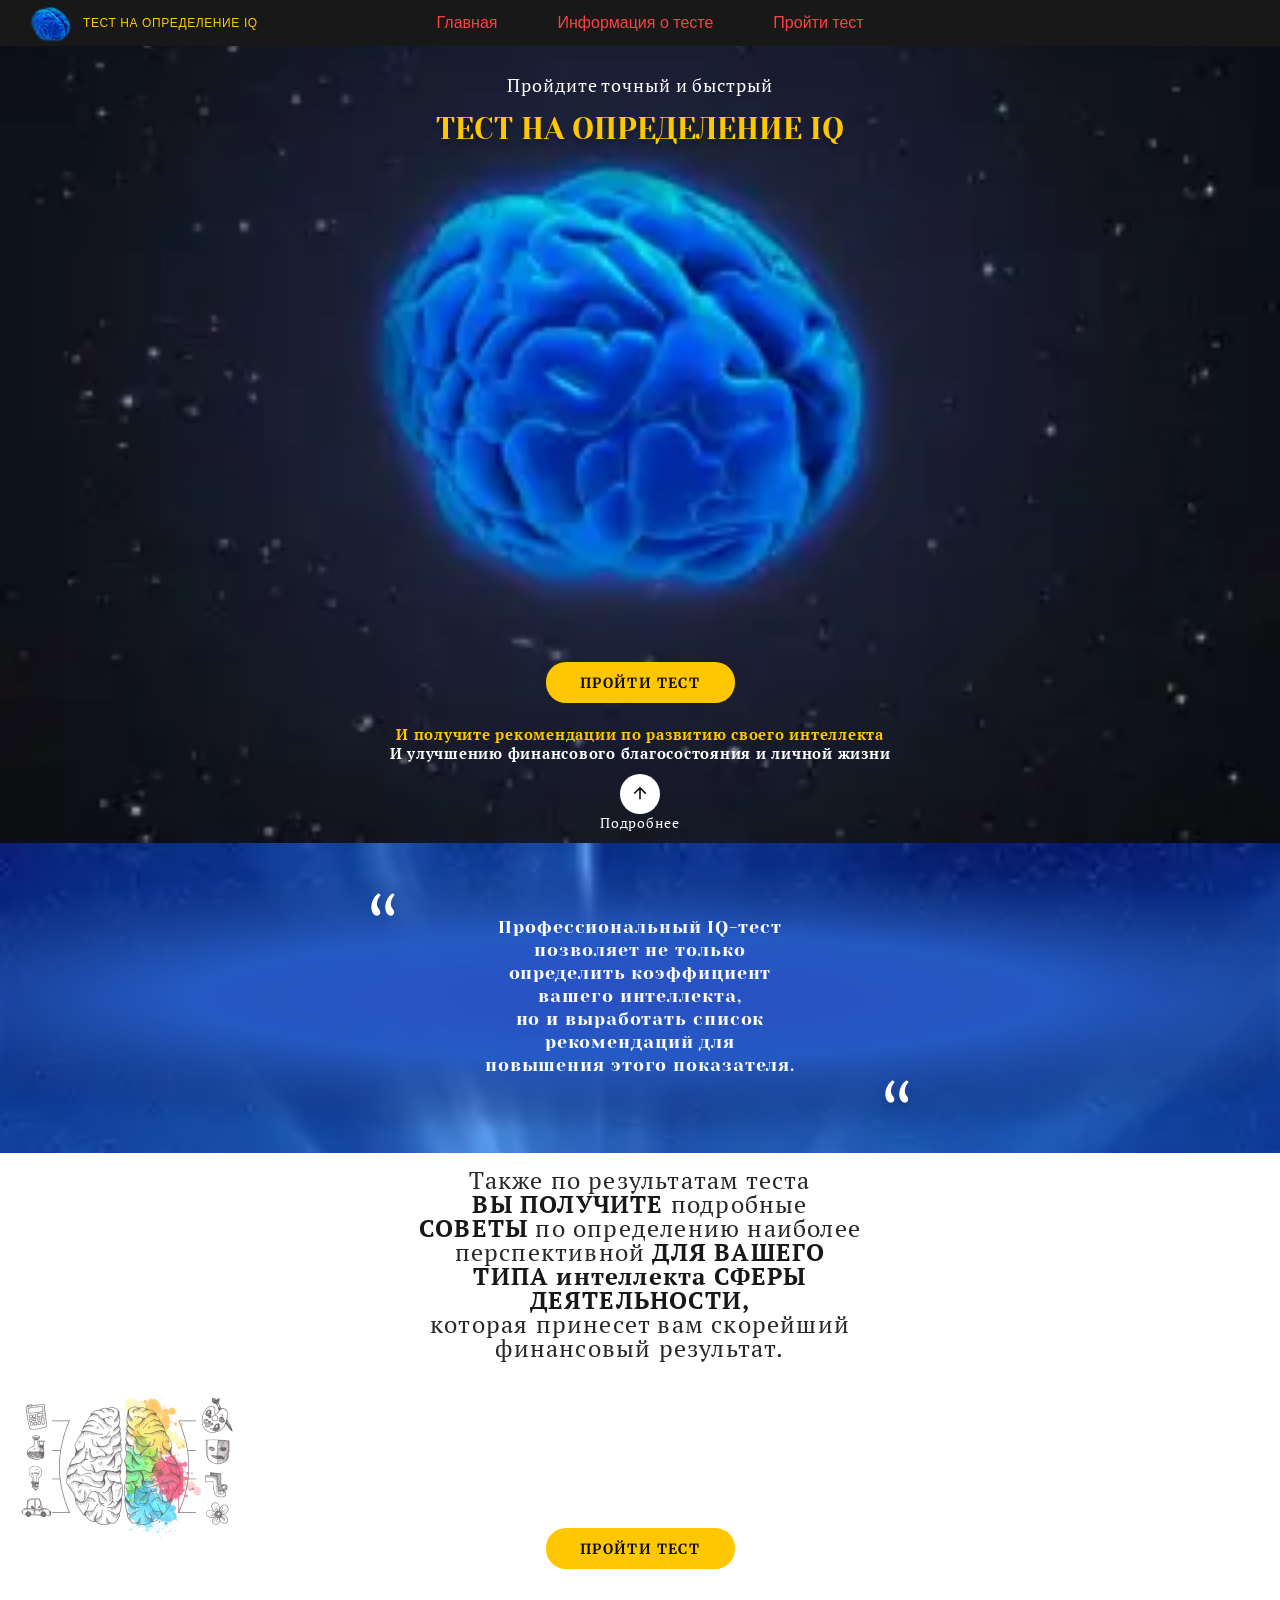
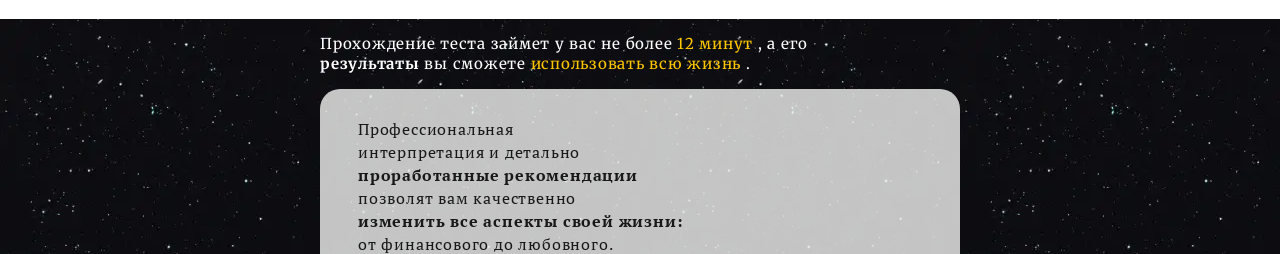
==== commit 3551b034: "Updates" ====
--- a/index.html
+++ b/index.html
@@ -1 +1 @@
-<!doctype html><html lang="ru"><head><meta charset="UTF-8"><meta http-equiv="X-UA-Compatible" content="IE=edge"><meta name="viewport" content="width=device-width,initial-scale=1"><link rel="stylesheet" href="css/style.min.css?_v=20230420180822"><link href="https://fonts.googleapis.com/css2?family=Merriweather:wght@700&family=PT+Serif:wght@400;700&family=Yeseva+One&display=swap&_v=20230420180822" rel="stylesheet"><title>Test-Website</title></head><body><div class="wrapper"><!doctype html><header class="header"><button class="header_burger" data-open_burger><span></span></button><div class="header__content"><div class="header__logo"><picture><source srcset="./images/rain_bk3.webp" type="image/webp"><img class="logo" src="./images/rain_bk3.png" alt=""></picture></div><h1 class="iq_title--h1 iq_title--h1__header">тест на определение IQ</h1></div><div class="burger__content"><button class="button__burger" data-close_burger><svg width="28" height="28" viewBox="0 0 28 28" fill="none" xmlns="http://www.w3.org/2000/svg"><path fill-rule="evenodd" clip-rule="evenodd" d="M28 2.82L25.18 0L14 11.18L2.82 0L0 2.82L11.18 14L0 25.18L2.82 28L14 16.82L25.18 28L28 25.18L16.82 14L28 2.82Z" fill="#FFC700"/></svg></button><nav class="burger_menu"><ul class="menu__list"><li class="list__item"><a href="#">Главная</a></li><li class="list__item"><a href="#">Информация о тесте</a></li><li class="list__item"><a href="#">пройти тест</a></li></ul></nav></div></header><!doctype html><main class="wrapper__form"><form action="" class="form"><div class="step" id="page1"><div class="step__progress"><div class="span--progress" data-progress></div></div><h1 class="step__title">Ваш пол:</h1><div class="step__question"><label class="question__item" for="man"><input type="radio" form="form" name="man" id="man" class="input__form" value="man"> Мужчина</label> <label class="question__item" for="woman"><input type="radio" form="form" name="woman" class="input__form" id="woman" value="woman"> Женщина</label></div><button type="button" class="btn__test btn_step" disabled="disabled" data-btn__step>Далее</button></div><div class="step" id="page2"><div class="step__progress"><div class="span--progress" data-progress></div></div><h1 class="step__title">Укажите ваш возраст:</h1><div class="step__question"><label class="question__item" for="minors"><input type="radio" form="form" name="woman" class="input__form" id="minors" value="woman"> до 18</label> <label class="question__item" for="youth"><input type="radio" form="form" name="woman" class="input__form" id="youth" value="woman"> от 18 до 28</label> <label class="question__item" for="young-adults"><input type="radio" form="form" name="woman" class="input__form" id="young-adults" value="woman"> от 29 до 35</label> <label class="question__item" for="adults"><input type="radio" form="form" name="woman" class="input__form" id="adults" value="woman"> от 36</label></div><button type="button" class="btn__test btn_step" disabled="disabled" data-btn__step>Далее</button></div><div class="step" id="page3"><div class="step__progress"><div class="span--progress" data-progress></div></div><h1 class="step__title">Выбер ите лишнее:</h1><div class="step__question"><label class="question__item" for="house"><input type="radio" form="form" name="woman" class="input__form" id="house" value="woman"> Дом</label> <label class="question__item" for="hut"><input type="radio" form="form" name="woman" class="input__form" id="hut" value="woman"> Шалаш</label> <label class="question__item" for="bungalow"><input type="radio" form="form" name="woman" class="input__form" id="bungalow" value="woman"> Бунгало</label> <label class="question__item" for="bench"><input type="radio" form="form" name="woman" class="input__form" id="bench" value="woman"> Скамейка</label> <label class="question__item" for="cabin"><input type="radio" form="form" name="woman" class="input__form" id="cabin" value="woman"> Хижина</label></div><button type="button" class="btn__test btn_step" disabled="disabled" data-btn__step>Далее</button></div><div class="step" id="page4"><div class="step__progress"><div class="span--progress" data-progress></div></div><h1 class="step__title">Выбер ите лишнее:</h1><div class="step__question"><label class="question__item" for="house4"><input type="radio" form="form" name="woman" class="input__form" id="house4" value="woman"> Дом</label> <label class="question__item" for="hut4"><input type="radio" form="form" name="woman" class="input__form" id="hut4" value="woman"> Шалаш</label> <label class="question__item" for="bungalow4"><input type="radio" form="form" name="woman" class="input__form" id="bungalow4" value="woman"> Бунгало</label> <label class="question__item" for="bench4"><input type="radio" form="form" name="woman" class="input__form" id="bench4" value="woman"> Скамейка</label> <label class="question__item" for="cabin4"><input type="radio" form="form" name="woman" class="input__form" id="cabin4" value="woman"> Хижина</label></div><button type="button" class="btn__test btn_step" disabled="disabled" data-btn__step>Далее</button></div><div class="step" id="page5"><div class="step__progress"><div class="span--progress" data-progress></div></div><h1 class="step__title">Продолжите числовой ряд: 18 20 24 32</h1><div class="step__question"><label class="question__item" for="count62"><input type="radio" form="form" name="woman" class="input__form" id="count62" value="woman"> 62</label> <label class="question__item" for="count48"><input type="radio" form="form" name="woman" class="input__form" id="count48" value="woman"> 48</label> <label class="question__item" for="count74"><input type="radio" form="form" name="woman" class="input__form" id="count74" value="woman"> 74</label> <label class="question__item" for="count57"><input type="radio" form="form" name="woman" class="input__form" id="count57" value="woman"> 57</label> <label class="question__item" for="count60"><input type="radio" form="form" name="woman" class="input__form" id="count60" value="woman"> 60</label> <label class="question__item" for="count77"><input type="radio" form="form" name="woman" class="input__form" id="count77" value="woman"> 77</label></div><button type="button" class="btn__test btn_step" disabled="disabled" data-btn__step>Далее</button></div><div class="step" id="page6"><div class="step__progress"><div class="span--progress" data-progress></div></div><h1 class="step__title">Выберите цвет, который сейчас наиболее Вам приятен:</h1><div class="step__question question__square"><div class="square silver"></div><div class="square blue"></div><div class="square green"></div><div class="square red"></div><div class="square yellow"></div><div class="square brown"></div><div class="square black"></div><div class="square purple"></div><div class="square turquoise"></div></div><button type="button" class="btn__test btn_step" disabled="disabled" data-btn__step>Далее</button></div><div class="step" id="page7"><div class="step__progress"><div class="span--progress" data-progress></div></div><h1 class="step__title">Отдохните пару секунд, еще раз Выберите цвет, который сейчас наиболее Вам приятен:</h1><div class="step__question question__square"><div class="square silver"></div><div class="square turquoise"></div><div class="square brown"></div><div class="square green"></div><div class="square black"></div><div class="square red"></div><div class="square purple"></div><div class="square yellow"></div><div class="square blue"></div></div><button type="button" class="btn__test btn_step" disabled="disabled" data-btn__step>Далее</button></div><div class="step" id="page8"><div class="step__progress"><div class="span--progress" data-progress></div></div><h1 class="step__title">Какой из городов лишний?</h1><div class="step__question"><label class="question__item" for="washington"><input type="radio" form="form" name="woman" class="input__form" id="washington" value="woman"> Washington</label> <label class="question__item" for="london"><input type="radio" form="form" name="woman" class="input__form" id="london" value="woman"> London</label> <label class="question__item" for="paris"><input type="radio" form="form" name="woman" class="input__form" id="paris" value="woman"> Paris</label> <label class="question__item" for="new-york"><input type="radio" form="form" name="woman" class="input__form" id="new-york" value="woman"> New York</label> <label class="question__item" for="kyiv"><input type="radio" form="form" name="woman" class="input__form" id="kyiv" value="woman"> Kyiv</label> <label class="question__item" for="ottawa"><input type="radio" form="form" name="woman" class="input__form" id="ottawa" value="woman"> Ottawa</label></div><button type="button" class="btn__test btn_step" disabled="disabled" data-btn__step>Далее</button></div><div class="step" id="page9"><div class="step__progress"><div class="span--progress" data-progress></div></div><h1 class="step__title">Выберите правильную фигуру из четырёх пронумерованных.</h1><div class="step__question question__figure"><div class="figure__img"><picture><source srcset="./images/image_form.webp" type="image/webp"><img src="./images/image_form.png" alt=""></picture></div><div class="question__answer"><div class="square answer__squqre">1</div><div class="square answer__squqre">2</div><div class="square answer__squqre">3</div><div class="square answer__squqre">4</div></div></div><button type="button" class="btn__test btn_step" disabled="disabled" data-btn__step>Далее</button></div><div class="step" id="page10"><div class="step__progress"><div class="span--progress" data-progress></div></div><h1 class="step__title">Вам привычнее и важнее:</h1><div class="step__question"><label class="question__item" for="every__moment"><input type="radio" form="form" name="woman" class="input__form" id="every__moment" value="woman"> Наслаждаться каждой минутой проведенного времени</label> <label class="question__item" for="aim__forward"><input type="radio" form="form" name="woman" class="input__form" id="aim__forward" value="woman"> Быть устремленными мыслями в будущее</label> <label class="question__item" for="experience"><input type="radio" form="form" name="woman" class="input__form" id="experience" value="woman"> Учитывать в ежедневной практике прошлый опыт</label></div><button type="button" class="btn__test btn_step" disabled="disabled" data-btn__step>Далее</button></div><div class="step" id="page11"><div class="step__progress"><div class="span--progress" data-progress></div></div><h1 class="step__title">Вам привычнее и важнее:</h1><div class="step__question"><picture><source srcset="./images/image2.webp" type="image/webp"><img class="form__img" src="./images/image2.png" alt=""></picture><label class="question__item" for="pointed"><input type="radio" form="form" name="woman" class="input__form" id="pointed" value="woman"> оно остроконечное</label> <label class="question__item" for="stable"><input type="radio" form="form" name="woman" class="input__form" id="stable" value="woman"> оно устойчиво</label> <label class="question__item" for="equilibrium"><input type="radio" form="form" name="woman" class="input__form" id="equilibrium" value="woman"> оно-находится в состоянии равновесия</label></div><button type="button" class="btn__test btn_step" disabled="disabled" data-btn__step>Далее</button></div><div class="step" id="page12"><div class="step__progress"><div class="span--progress" data-progress></div></div><h1 class="step__title">Вставьте подходящее число</h1><div class="step__question question__figure"><div class="figure__img"><picture><source srcset="./images/image3.webp" type="image/webp"><img src="./images/image3.png" alt=""></picture></div><div class="question__answer"><div class="square answer__squqre">34</div><div class="square answer__squqre">36</div><div class="square answer__squqre">53</div><div class="square answer__squqre">44</div><div class="square answer__squqre">66</div><div class="square answer__squqre">42</div></div></div><button type="button" class="btn__test btn_step" disabled="disabled" data-btn__step>Далее</button></div><div class="step" id="page13"><div class="step__progress"><div class="span--progress" data-progress></div></div><h1 class="step__title">Вставьте подходящее число</h1><div class="step__question question__figure"><div class="figure__img"><picture><source srcset="./images/image3.webp" type="image/webp"><img src="./images/image3.png" alt=""></picture></div><div class="question__answer"><div class="square answer__squqre">34</div><div class="square answer__squqre">36</div><div class="square answer__squqre">53</div><div class="square answer__squqre">44</div><div class="square answer__squqre">66</div><div class="square answer__squqre">42</div></div></div><button type="button" class="btn__test btn_step" disabled="disabled" data-btn__step>Далее</button></div><div class="step" id="page14"><div class="step__progress"><div class="span--progress" data-progress></div></div><h1 class="step__title">обработка результатов</h1><div class="step__question"><div class="lds-roller"><div></div><div></div><div></div><div></div><div></div><div></div><div></div><div></div></div><div class="step__title">Определение стиля мышления........... .... ...................................................</div></div></div><div class="step" id="page15"><h1 class="step__title title__result">Ваш результат рассчитан:</h1><div class="step__content"><p class="content__paragraph"><span>вы относитесь к 3%</span> респондентов, чей уровень интеллекта более чем на 15 пунктов отличается от среднего в большую или меньшую сторону!</p><h1 class="content__title">Скорее получите свой результат!</h1><div class="content__card">В целях защиты персональных данных результат теста, их подробная интерпретация и рекомендации доступны в виде голосового сообщения по звонку с вашего мобильного телефона</div><div class="timer"><div class="timer__text">Звоните скорее, запись доступна всего<br><span class="time"></span> минут</div></div><picture><source srcset="../../images/lightning.webp9.webp" type="image/webp"><img class="lightning__left" src="../../images/lightning_PNG9.png" alt=""></picture><button type="button" class="timer__btn" data-btn--timer><svg width="29" height="29" viewBox="0 0 29 29" fill="none" xmlns="http://www.w3.org/2000/svg"><g clip-path="url(#clip0_81_615)"><path d="M20.0378 15.205C19.9815 15.2895 19.9815 15.3741 19.9533 15.4868C19.9251 15.8532 20.2069 16.1914 20.5733 16.2195C20.9397 16.2477 21.2779 15.9659 21.3061 15.5995C21.3061 15.515 21.3061 15.4304 21.3343 15.2895C21.3343 15.1486 21.3343 15.064 21.3343 14.9795C21.3343 14.1622 21.1933 13.3731 20.9397 12.6121C20.6015 11.6257 20.0097 10.752 19.3051 10.0193C18.4314 9.1456 17.3604 8.52558 16.1486 8.18738C15.5849 8.04646 14.9649 7.96191 14.373 7.96191C14.1758 7.96191 13.9785 7.96191 13.753 7.9901C13.5557 8.01828 13.3585 8.04646 13.1612 8.07465C12.7948 8.13101 12.5411 8.49739 12.6257 8.83559C12.6821 9.20197 13.0484 9.45562 13.3866 9.37107C13.5557 9.34288 13.6967 9.3147 13.8658 9.3147C13.8939 9.3147 13.9221 9.3147 13.9503 9.3147C14.0912 9.3147 14.2321 9.28652 14.373 9.28652C15.9231 9.28652 17.3604 9.90654 18.375 10.9493C19.3896 11.9639 20.0097 13.3449 20.0378 14.8949V14.9513C20.0378 15.064 20.0378 15.1486 20.0378 15.205Z" fill="white"/><path d="M23.7581 15.825C23.7299 16.1914 24.0118 16.5296 24.3782 16.5577C24.7445 16.5859 25.0827 16.3041 25.1109 15.9377C25.1391 15.6277 25.1391 15.3177 25.1391 15.0077C25.1391 14.3876 25.0827 13.7958 24.9982 13.204C24.6318 10.9493 23.5327 8.92013 21.9826 7.37006C20.2071 5.59453 17.8397 4.43903 15.2187 4.24174C14.9368 4.21356 14.6268 4.21356 14.345 4.21356C14.035 4.21356 13.725 4.21356 13.4149 4.24174C13.1049 4.26993 12.7949 4.29811 12.4849 4.35448C12.1185 4.41084 11.8649 4.77722 11.9494 5.11542C12.0058 5.4818 12.3722 5.73545 12.7104 5.6509C12.9077 5.62271 13.0768 5.59453 13.274 5.56635C13.3586 5.56635 13.4431 5.53816 13.5277 5.53816C13.8095 5.50998 14.0913 5.50998 14.345 5.50998C15.3032 5.50998 16.2051 5.6509 17.0787 5.90454C18.6006 6.35547 19.9534 7.17278 21.0526 8.27192C21.9544 9.17378 22.6872 10.2729 23.1663 11.4566C23.589 12.5276 23.8427 13.7112 23.8427 14.9513C23.8427 15.0359 23.8427 15.1486 23.8427 15.2331C23.7863 15.4586 23.7581 15.6277 23.7581 15.825Z" fill="white"/><path d="M24.7163 4.66448C22.0389 1.98709 18.3752 0.352478 14.3168 0.352478C13.894 0.352478 13.4713 0.380661 13.0486 0.408844C12.6258 0.437027 12.2031 0.493393 11.7803 0.577942C11.4139 0.634308 11.1603 1.00069 11.2448 1.33888C11.3012 1.70526 11.6676 1.95891 12.0058 1.87436C12.2031 1.84618 12.3722 1.818 12.5694 1.78981C12.7667 1.76163 12.964 1.73345 13.1613 1.73345C13.5558 1.70526 13.9222 1.67708 14.3168 1.67708C17.9806 1.67708 21.3062 3.17078 23.7299 5.56634C26.1255 7.9619 27.6192 11.2875 27.6192 14.9795C27.6192 15.1768 27.6192 15.4022 27.6192 15.5995C27.6192 15.7686 27.591 15.9377 27.591 16.135C27.5628 16.5014 27.8447 16.8396 28.211 16.8677C28.5774 16.8959 28.9156 16.6141 28.9438 16.2477C28.972 15.825 29.0002 15.4022 29.0002 15.0077C29.0002 10.9775 27.3655 7.31369 24.7163 4.66448Z" fill="white"/><path d="M27.9572 21.7434L22.9688 19.066C21.306 18.1641 21.2497 18.756 19.5023 20.6161C19.0796 21.067 18.2905 22.2507 17.3604 22.0252C15.4158 21.5461 11.7802 18.6996 10.5965 17.4032C10.0328 16.7832 7.60909 13.824 7.5809 12.8657C7.52454 11.4002 10.7374 10.6675 9.69463 7.87733L7.46817 2.88894C5.38263 -1.90218 -0.451265 5.76361 0.0278472 9.34285C1.2679 18.1641 16.7404 32.4248 25.3644 27.7182C27.2808 26.6472 29.8737 22.8989 27.9572 21.7434Z" fill="white"/></g><defs><clipPath id="clip0_81_615"><rect width="29" height="29" fill="white"/></clipPath></defs></svg> Позвонить и прослушать результат</button><picture><source srcset="../../images/lightning.webp9.webp" type="image/webp"><img class="lightning__right" src="../../images/lightning_PNG9.png" alt=""></picture></div></div><div class="step" id="page16"><h1 class="step__title">Ваш результат рассчитан:</h1><div class="data__content" data--content></div></div></form></main><div class="wrapper__container"><main class="page"><!doctype html><section><article class="test__iq"><div class="container__iq"><h2 class="iq_title--h2">Пройдите точный и быстрый</h2><h1 class="iq_title--h1">тест на определение IQ</h1><button class="btn__test" data-btn_test>пРойти тест</button><div class="iq__text"><div class="text__top">И получите рекомендации по развитию своего интеллекта</div><div class="text__bottom">И улучшению финансового благосостояния и личной жизни</div></div><div class="iq__footer"><button class="btn__detail"><svg width="8" height="8" viewBox="0 0 8 8" fill="none" xmlns="http://www.w3.org/2000/svg"><path fill-rule="evenodd" clip-rule="evenodd" d="M4.45453 7.63636L4.45453 2.10454L6.99544 4.64545L7.63635 4L3.99999 0.363632L0.363625 4L1.00453 4.6409L3.54544 2.10454L3.54544 7.63636L4.45453 7.63636Z" fill="#0C0B10"/></svg></button><div class="iq__footer__details">подробнее</div></div></div></article><article class="profesional_iq"><div class="container__profesional"><picture><source srcset="../images/mark.webp" type="image/webp"><img src="../images/mark.png" class="mark__left" alt=""></picture><div class="profesional__text">Профессиональный IQ-тест позволяет не только определить коэффициент вашего интеллекта,<br>но и выработать список рекомендаций для повышения этого показателя.</div><picture><source srcset="../images/mark.webp" type="image/webp"><img src="../images/mark.png" class="mark__right" alt=""></picture></div></article><article class="brain"><div class="container__brain"><div class="brain__text">Также по результатам теста<br><span class="text--bold">вы получите </span>подробные<br><span class="text--bold">советы </span>по определению наиболее<br>перспективной <span class="text--bold">для вашего<br>типа <span>интеллекта</span> сферы<br>деятельности,<br></span>которая принесет вам скорейший<br>финансовый результат.</div><picture><source srcset="../images/brain.webp" type="image/webp"><img src="../images/brain.png" alt=""></picture><button class="btn__test brain__btn" data-btn_test>пРойти тест</button></div></article></section></main><!doctype html><footer class="footer"><div class="footer__container"><picture><source srcset="../images/lightning.webp9.webp" type="image/webp"><img src="../images/lightning_PNG9.png" class="footer__img_right" alt=""></picture><div class="footer__top__text">Прохождение теста займет у вас не более <span class="footer__top__text--yellow">12 минут</span> , а его <span class="bold">результаты</span> вы сможете <span class="footer__top__text--yellow">использовать всю жизнь</span> .</div><div class="footer__card__text">Профессиональная<br>интерпретация и детально <span class="card__text--bold">проработанные рекомендации</span> позволят вам качественно <span class="card__text--bold">изменить все аспекты своей жизни:</span> от финансового до любовного.</div><button class="btn__test brain__btn" data-btn_test>пРойти тест</button><picture><source srcset="../images/lightning.webp9.webp" type="image/webp"><img src="../images/lightning_PNG9.png" class="footer__img_left" alt=""></picture><div class="date_developer">&#9400; 2019</div></div></footer></div><script src="js/app.min.js?_v=20230420180822"></script></div></body></html>+<!doctype html><html lang="ru"><head><meta charset="UTF-8"><meta http-equiv="X-UA-Compatible" content="IE=edge"><meta name="viewport" content="width=device-width,initial-scale=1"><link rel="stylesheet" href="css/style.min.css?_v=20230420211805"><link href="https://fonts.googleapis.com/css2?family=Merriweather:wght@700&family=PT+Serif:wght@400;700&family=Yeseva+One&display=swap&_v=20230420211805" rel="stylesheet"><title>Test-Website</title></head><body><div class="wrapper"><!doctype html><header class="header"><button class="header_burger" data-open_burger><span></span></button><div class="header__content"><div class="header__logo"><picture><source srcset="./images/rain_bk3.webp" type="image/webp"><img class="logo" src="./images/rain_bk3.png" alt=""></picture></div><h1 class="iq_title--h1 iq_title--h1__header">тест на определение IQ</h1><nav class="header__nav"><ul class="nav__list"><li class="list__item"><a href="#">Главная</a></li><li class="list__item"><a href="#">Информация о тесте</a></li><li class="list__item"><a href="#">Пройти тест</a></li></ul></nav></div><div class="burger__content"><button class="button__burger" data-close_burger><svg width="28" height="28" viewBox="0 0 28 28" fill="none" xmlns="http://www.w3.org/2000/svg"><path fill-rule="evenodd" clip-rule="evenodd" d="M28 2.82L25.18 0L14 11.18L2.82 0L0 2.82L11.18 14L0 25.18L2.82 28L14 16.82L25.18 28L28 25.18L16.82 14L28 2.82Z" fill="#FFC700"/></svg></button><nav class="burger_menu"><ul class="menu__list"><li class="list__item"><a href="#" class="btn__main">Главная</a></li><li class="list__item"><a href="#">Информация о тесте</a></li><li class="list__item"><a href="#" data-btn_test>Пройти тест</a></li></ul></nav></div></header><!doctype html><main class="wrapper__form"><form action="" class="form"><div class="step" id="page1"><div class="step__progress"><div class="span--progress" data-progress></div></div><h1 class="step__title">Ваш пол:</h1><div class="step__question"><label class="question__item" for="man"><input type="radio" form="form" name="man" id="man" class="input__form" value="man"> Мужчина</label> <label class="question__item" for="woman"><input type="radio" form="form" name="woman" class="input__form" id="woman" value="woman"> Женщина</label></div><button type="button" class="btn__test btn_step" disabled="disabled" data-btn__step>Далее</button></div><div class="step" id="page2"><div class="step__progress"><div class="span--progress" data-progress></div></div><h1 class="step__title">Укажите ваш возраст:</h1><div class="step__question"><label class="question__item" for="minors"><input type="radio" form="form" name="woman" class="input__form" id="minors" value="woman"> до 18</label> <label class="question__item" for="youth"><input type="radio" form="form" name="woman" class="input__form" id="youth" value="woman"> от 18 до 28</label> <label class="question__item" for="young-adults"><input type="radio" form="form" name="woman" class="input__form" id="young-adults" value="woman"> от 29 до 35</label> <label class="question__item" for="adults"><input type="radio" form="form" name="woman" class="input__form" id="adults" value="woman"> от 36</label></div><button type="button" class="btn__test btn_step" disabled="disabled" data-btn__step>Далее</button></div><div class="step" id="page3"><div class="step__progress"><div class="span--progress" data-progress></div></div><h1 class="step__title">Выбер ите лишнее:</h1><div class="step__question"><label class="question__item" for="house"><input type="radio" form="form" name="woman" class="input__form" id="house" value="woman"> Дом</label> <label class="question__item" for="hut"><input type="radio" form="form" name="woman" class="input__form" id="hut" value="woman"> Шалаш</label> <label class="question__item" for="bungalow"><input type="radio" form="form" name="woman" class="input__form" id="bungalow" value="woman"> Бунгало</label> <label class="question__item" for="bench"><input type="radio" form="form" name="woman" class="input__form" id="bench" value="woman"> Скамейка</label> <label class="question__item" for="cabin"><input type="radio" form="form" name="woman" class="input__form" id="cabin" value="woman"> Хижина</label></div><button type="button" class="btn__test btn_step" disabled="disabled" data-btn__step>Далее</button></div><div class="step" id="page4"><div class="step__progress"><div class="span--progress" data-progress></div></div><h1 class="step__title">Выбер ите лишнее:</h1><div class="step__question"><label class="question__item" for="house4"><input type="radio" form="form" name="woman" class="input__form" id="house4" value="woman"> Дом</label> <label class="question__item" for="hut4"><input type="radio" form="form" name="woman" class="input__form" id="hut4" value="woman"> Шалаш</label> <label class="question__item" for="bungalow4"><input type="radio" form="form" name="woman" class="input__form" id="bungalow4" value="woman"> Бунгало</label> <label class="question__item" for="bench4"><input type="radio" form="form" name="woman" class="input__form" id="bench4" value="woman"> Скамейка</label> <label class="question__item" for="cabin4"><input type="radio" form="form" name="woman" class="input__form" id="cabin4" value="woman"> Хижина</label></div><button type="button" class="btn__test btn_step" disabled="disabled" data-btn__step>Далее</button></div><div class="step" id="page5"><div class="step__progress"><div class="span--progress" data-progress></div></div><h1 class="step__title">Продолжите числовой ряд: 18 20 24 32</h1><div class="step__question"><label class="question__item" for="count62"><input type="radio" form="form" name="woman" class="input__form" id="count62" value="woman"> 62</label> <label class="question__item" for="count48"><input type="radio" form="form" name="woman" class="input__form" id="count48" value="woman"> 48</label> <label class="question__item" for="count74"><input type="radio" form="form" name="woman" class="input__form" id="count74" value="woman"> 74</label> <label class="question__item" for="count57"><input type="radio" form="form" name="woman" class="input__form" id="count57" value="woman"> 57</label> <label class="question__item" for="count60"><input type="radio" form="form" name="woman" class="input__form" id="count60" value="woman"> 60</label> <label class="question__item" for="count77"><input type="radio" form="form" name="woman" class="input__form" id="count77" value="woman"> 77</label></div><button type="button" class="btn__test btn_step" disabled="disabled" data-btn__step>Далее</button></div><div class="step" id="page6"><div class="step__progress"><div class="span--progress" data-progress></div></div><h1 class="step__title">Выберите цвет, который сейчас наиболее Вам приятен:</h1><div class="step__question question__square"><div class="square silver"></div><div class="square blue"></div><div class="square green"></div><div class="square red"></div><div class="square yellow"></div><div class="square brown"></div><div class="square black"></div><div class="square purple"></div><div class="square turquoise"></div></div><button type="button" class="btn__test btn_step" disabled="disabled" data-btn__step>Далее</button></div><div class="step" id="page7"><div class="step__progress"><div class="span--progress" data-progress></div></div><h1 class="step__title">Отдохните пару секунд, еще раз Выберите цвет, который сейчас наиболее Вам приятен:</h1><div class="step__question question__square"><div class="square silver"></div><div class="square turquoise"></div><div class="square brown"></div><div class="square green"></div><div class="square black"></div><div class="square red"></div><div class="square purple"></div><div class="square yellow"></div><div class="square blue"></div></div><button type="button" class="btn__test btn_step" disabled="disabled" data-btn__step>Далее</button></div><div class="step" id="page8"><div class="step__progress"><div class="span--progress" data-progress></div></div><h1 class="step__title">Какой из городов лишний?</h1><div class="step__question"><label class="question__item" for="washington"><input type="radio" form="form" name="woman" class="input__form" id="washington" value="woman"> Washington</label> <label class="question__item" for="london"><input type="radio" form="form" name="woman" class="input__form" id="london" value="woman"> London</label> <label class="question__item" for="paris"><input type="radio" form="form" name="woman" class="input__form" id="paris" value="woman"> Paris</label> <label class="question__item" for="new-york"><input type="radio" form="form" name="woman" class="input__form" id="new-york" value="woman"> New York</label> <label class="question__item" for="kyiv"><input type="radio" form="form" name="woman" class="input__form" id="kyiv" value="woman"> Kyiv</label> <label class="question__item" for="ottawa"><input type="radio" form="form" name="woman" class="input__form" id="ottawa" value="woman"> Ottawa</label></div><button type="button" class="btn__test btn_step" disabled="disabled" data-btn__step>Далее</button></div><div class="step" id="page9"><div class="step__progress"><div class="span--progress" data-progress></div></div><h1 class="step__title">Выберите правильную фигуру из четырёх пронумерованных.</h1><div class="step__question question__figure"><div class="figure__img"><picture><source srcset="./images/image_form.webp" type="image/webp"><img src="./images/image_form.png" alt=""></picture></div><div class="question__answer"><div class="square answer__squqre">1</div><div class="square answer__squqre">2</div><div class="square answer__squqre">3</div><div class="square answer__squqre">4</div></div></div><button type="button" class="btn__test btn_step" disabled="disabled" data-btn__step>Далее</button></div><div class="step" id="page10"><div class="step__progress"><div class="span--progress" data-progress></div></div><h1 class="step__title">Вам привычнее и важнее:</h1><div class="step__question"><label class="question__item" for="every__moment"><input type="radio" form="form" name="woman" class="input__form" id="every__moment" value="woman"> Наслаждаться каждой минутой проведенного времени</label> <label class="question__item" for="aim__forward"><input type="radio" form="form" name="woman" class="input__form" id="aim__forward" value="woman"> Быть устремленными мыслями в будущее</label> <label class="question__item" for="experience"><input type="radio" form="form" name="woman" class="input__form" id="experience" value="woman"> Учитывать в ежедневной практике прошлый опыт</label></div><button type="button" class="btn__test btn_step" disabled="disabled" data-btn__step>Далее</button></div><div class="step" id="page11"><div class="step__progress"><div class="span--progress" data-progress></div></div><h1 class="step__title">Вам привычнее и важнее:</h1><div class="step__question"><picture><source srcset="./images/image2.webp" type="image/webp"><img class="form__img" src="./images/image2.png" alt=""></picture><label class="question__item" for="pointed"><input type="radio" form="form" name="woman" class="input__form" id="pointed" value="woman"> оно остроконечное</label> <label class="question__item" for="stable"><input type="radio" form="form" name="woman" class="input__form" id="stable" value="woman"> оно устойчиво</label> <label class="question__item" for="equilibrium"><input type="radio" form="form" name="woman" class="input__form" id="equilibrium" value="woman"> оно-находится в состоянии равновесия</label></div><button type="button" class="btn__test btn_step" disabled="disabled" data-btn__step>Далее</button></div><div class="step" id="page12"><div class="step__progress"><div class="span--progress" data-progress></div></div><h1 class="step__title">Вставьте подходящее число</h1><div class="step__question question__figure"><div class="figure__img"><picture><source srcset="./images/image3.webp" type="image/webp"><img src="./images/image3.png" alt=""></picture></div><div class="question__answer"><div class="square answer__squqre">34</div><div class="square answer__squqre">36</div><div class="square answer__squqre">53</div><div class="square answer__squqre">44</div><div class="square answer__squqre">66</div><div class="square answer__squqre">42</div></div></div><button type="button" class="btn__test btn_step" disabled="disabled" data-btn__step>Далее</button></div><div class="step" id="page13"><div class="step__progress"><div class="span--progress" data-progress></div></div><h1 class="step__title">Вставьте подходящее число</h1><div class="step__question question__figure"><div class="figure__img"><picture><source srcset="./images/image3.webp" type="image/webp"><img src="./images/image3.png" alt=""></picture></div><div class="question__answer"><div class="square answer__squqre">34</div><div class="square answer__squqre">36</div><div class="square answer__squqre">53</div><div class="square answer__squqre">44</div><div class="square answer__squqre">66</div><div class="square answer__squqre">42</div></div></div><button type="button" class="btn__test btn_step" disabled="disabled" data-btn__step>Далее</button></div><div class="step" id="page14"><div class="step__progress"><div class="span--progress" data-progress></div></div><h1 class="step__title">обработка результатов</h1><div class="step__question"><div class="lds-roller"><div></div><div></div><div></div><div></div><div></div><div></div><div></div><div></div></div><div class="step__title">Определение стиля мышления........... .... ...................................................</div></div></div><div class="step" id="page15"><h1 class="step__title title__result">Ваш результат рассчитан:</h1><div class="step__content"><p class="content__paragraph"><span>вы относитесь к 3%</span> респондентов, чей уровень интеллекта более чем на 15 пунктов отличается от среднего в большую или меньшую сторону!</p><h1 class="content__title">Скорее получите свой результат!</h1><div class="content__card">В целях защиты персональных данных результат теста, их подробная интерпретация и рекомендации доступны в виде голосового сообщения по звонку с вашего мобильного телефона</div><div class="timer"><div class="timer__text">Звоните скорее, запись доступна всего<br><span class="time"></span> минут</div></div><picture><source srcset="../../images/lightning.webp9.webp" type="image/webp"><img class="lightning__left" src="../../images/lightning_PNG9.png" alt=""></picture><button type="button" class="timer__btn" data-btn--timer><svg width="29" height="29" viewBox="0 0 29 29" fill="none" xmlns="http://www.w3.org/2000/svg"><g clip-path="url(#clip0_81_615)"><path d="M20.0378 15.205C19.9815 15.2895 19.9815 15.3741 19.9533 15.4868C19.9251 15.8532 20.2069 16.1914 20.5733 16.2195C20.9397 16.2477 21.2779 15.9659 21.3061 15.5995C21.3061 15.515 21.3061 15.4304 21.3343 15.2895C21.3343 15.1486 21.3343 15.064 21.3343 14.9795C21.3343 14.1622 21.1933 13.3731 20.9397 12.6121C20.6015 11.6257 20.0097 10.752 19.3051 10.0193C18.4314 9.1456 17.3604 8.52558 16.1486 8.18738C15.5849 8.04646 14.9649 7.96191 14.373 7.96191C14.1758 7.96191 13.9785 7.96191 13.753 7.9901C13.5557 8.01828 13.3585 8.04646 13.1612 8.07465C12.7948 8.13101 12.5411 8.49739 12.6257 8.83559C12.6821 9.20197 13.0484 9.45562 13.3866 9.37107C13.5557 9.34288 13.6967 9.3147 13.8658 9.3147C13.8939 9.3147 13.9221 9.3147 13.9503 9.3147C14.0912 9.3147 14.2321 9.28652 14.373 9.28652C15.9231 9.28652 17.3604 9.90654 18.375 10.9493C19.3896 11.9639 20.0097 13.3449 20.0378 14.8949V14.9513C20.0378 15.064 20.0378 15.1486 20.0378 15.205Z" fill="white"/><path d="M23.7581 15.825C23.7299 16.1914 24.0118 16.5296 24.3782 16.5577C24.7445 16.5859 25.0827 16.3041 25.1109 15.9377C25.1391 15.6277 25.1391 15.3177 25.1391 15.0077C25.1391 14.3876 25.0827 13.7958 24.9982 13.204C24.6318 10.9493 23.5327 8.92013 21.9826 7.37006C20.2071 5.59453 17.8397 4.43903 15.2187 4.24174C14.9368 4.21356 14.6268 4.21356 14.345 4.21356C14.035 4.21356 13.725 4.21356 13.4149 4.24174C13.1049 4.26993 12.7949 4.29811 12.4849 4.35448C12.1185 4.41084 11.8649 4.77722 11.9494 5.11542C12.0058 5.4818 12.3722 5.73545 12.7104 5.6509C12.9077 5.62271 13.0768 5.59453 13.274 5.56635C13.3586 5.56635 13.4431 5.53816 13.5277 5.53816C13.8095 5.50998 14.0913 5.50998 14.345 5.50998C15.3032 5.50998 16.2051 5.6509 17.0787 5.90454C18.6006 6.35547 19.9534 7.17278 21.0526 8.27192C21.9544 9.17378 22.6872 10.2729 23.1663 11.4566C23.589 12.5276 23.8427 13.7112 23.8427 14.9513C23.8427 15.0359 23.8427 15.1486 23.8427 15.2331C23.7863 15.4586 23.7581 15.6277 23.7581 15.825Z" fill="white"/><path d="M24.7163 4.66448C22.0389 1.98709 18.3752 0.352478 14.3168 0.352478C13.894 0.352478 13.4713 0.380661 13.0486 0.408844C12.6258 0.437027 12.2031 0.493393 11.7803 0.577942C11.4139 0.634308 11.1603 1.00069 11.2448 1.33888C11.3012 1.70526 11.6676 1.95891 12.0058 1.87436C12.2031 1.84618 12.3722 1.818 12.5694 1.78981C12.7667 1.76163 12.964 1.73345 13.1613 1.73345C13.5558 1.70526 13.9222 1.67708 14.3168 1.67708C17.9806 1.67708 21.3062 3.17078 23.7299 5.56634C26.1255 7.9619 27.6192 11.2875 27.6192 14.9795C27.6192 15.1768 27.6192 15.4022 27.6192 15.5995C27.6192 15.7686 27.591 15.9377 27.591 16.135C27.5628 16.5014 27.8447 16.8396 28.211 16.8677C28.5774 16.8959 28.9156 16.6141 28.9438 16.2477C28.972 15.825 29.0002 15.4022 29.0002 15.0077C29.0002 10.9775 27.3655 7.31369 24.7163 4.66448Z" fill="white"/><path d="M27.9572 21.7434L22.9688 19.066C21.306 18.1641 21.2497 18.756 19.5023 20.6161C19.0796 21.067 18.2905 22.2507 17.3604 22.0252C15.4158 21.5461 11.7802 18.6996 10.5965 17.4032C10.0328 16.7832 7.60909 13.824 7.5809 12.8657C7.52454 11.4002 10.7374 10.6675 9.69463 7.87733L7.46817 2.88894C5.38263 -1.90218 -0.451265 5.76361 0.0278472 9.34285C1.2679 18.1641 16.7404 32.4248 25.3644 27.7182C27.2808 26.6472 29.8737 22.8989 27.9572 21.7434Z" fill="white"/></g><defs><clipPath id="clip0_81_615"><rect width="29" height="29" fill="white"/></clipPath></defs></svg> Позвонить и прослушать результат</button><picture><source srcset="../../images/lightning.webp9.webp" type="image/webp"><img class="lightning__right" src="../../images/lightning_PNG9.png" alt=""></picture></div></div><div class="step" id="page16"><h1 class="step__title">Ваш результат рассчитан:</h1><div class="data__content" data--content></div></div></form></main><div class="wrapper__container"><main class="page"><!doctype html><section><article class="test__iq"><div class="container__iq"><h2 class="iq_title--h2">Пройдите точный и быстрый</h2><h1 class="iq_title--h1">тест на определение IQ</h1><button class="btn__test" data-btn_test>пРойти тест</button><div class="iq__text"><div class="text__top">И получите рекомендации по развитию своего интеллекта</div><div class="text__bottom">И улучшению финансового благосостояния и личной жизни</div></div><div class="iq__footer"><button class="btn__detail"><svg width="8" height="8" viewBox="0 0 8 8" fill="none" xmlns="http://www.w3.org/2000/svg"><path fill-rule="evenodd" clip-rule="evenodd" d="M4.45453 7.63636L4.45453 2.10454L6.99544 4.64545L7.63635 4L3.99999 0.363632L0.363625 4L1.00453 4.6409L3.54544 2.10454L3.54544 7.63636L4.45453 7.63636Z" fill="#0C0B10"/></svg></button><div class="iq__footer__details">подробнее</div></div></div></article><article class="profesional_iq"><div class="container__profesional"><picture><source srcset="../images/mark.webp" type="image/webp"><img src="../images/mark.png" class="mark__left" alt=""></picture><div class="profesional__text">Профессиональный IQ-тест позволяет не только определить коэффициент вашего интеллекта,<br>но и выработать список рекомендаций для повышения этого показателя.</div><picture><source srcset="../images/mark.webp" type="image/webp"><img src="../images/mark.png" class="mark__right" alt=""></picture></div></article><article class="brain"><div class="container__brain"><div class="brain__text">Также по результатам теста<br><span class="text--bold">вы получите </span>подробные<br><span class="text--bold">советы </span>по определению наиболее<br>перспективной <span class="text--bold">для вашего<br>типа <span>интеллекта</span> сферы<br>деятельности,<br></span>которая принесет вам скорейший<br>финансовый результат.</div><picture><source srcset="../images/brain.webp" type="image/webp"><img src="../images/brain.png" alt=""></picture><button class="btn__test brain__btn" data-btn_test>пРойти тест</button></div></article></section></main><!doctype html><footer class="footer"><div class="footer__container"><picture><source srcset="../images/lightning.webp9.webp" type="image/webp"><img src="../images/lightning_PNG9.png" class="footer__img_right" alt=""></picture><div class="footer__top__text">Прохождение теста займет у вас не более <span class="footer__top__text--yellow">12 минут</span> , а его <span class="bold">результаты</span> вы сможете <span class="footer__top__text--yellow">использовать всю жизнь</span> .</div><div class="footer__card__text">Профессиональная<br>интерпретация и детально <span class="card__text--bold">проработанные рекомендации</span> позволят вам качественно <span class="card__text--bold">изменить все аспекты своей жизни:</span> от финансового до любовного.</div><button class="btn__test brain__btn" data-btn_test>пРойти тест</button><picture><source srcset="../images/lightning.webp9.webp" type="image/webp"><img src="../images/lightning_PNG9.png" class="footer__img_left" alt=""></picture><div class="date_developer">&#9400; 2019</div></div></footer></div><script src="js/app.min.js?_v=20230420211805"></script></div></body></html>
--- a/css/style.min.css
+++ b/css/style.min.css
@@ -1 +1 @@
-@charset "UTF-8";@font-face{font-family:Inter;font-display:swap;src:url(../fonts/Inter-Bold.woff2) format("woff2"),url(../fonts/Inter-Bold.woff) format("woff");font-weight:700;font-style:normal}@font-face{font-family:Inter;font-display:swap;src:url(../fonts/Inter-Regular.woff2) format("woff2"),url(../fonts/Inter-Regular.woff) format("woff");font-weight:400;font-style:normal}*{padding:0;margin:0;border:0;-webkit-box-sizing:border-box;box-sizing:border-box;color:#181818}:after,:before{-webkit-box-sizing:border-box;box-sizing:border-box}:active,:focus{outline:0}a:active,a:focus{outline:0}aside,footer,header,nav{display:block}body,html{width:100%;height:100%;font-size:1rem;font-family:"",sans-serif;font-weight:400;line-height:1}button,input,textarea{font-family:inherit}input::-ms-clear{display:none}button{cursor:pointer}button::-moz-focus-inner{padding:0;border:0}a{text-decoration:none}a:visited{text-decoration:none}a:hover{text-decoration:none}li,ul{list-style:none}img{vertical-align:top}h1,h2,h3,h4,h5,h6{font-size:inherit;font-weight:400}sup{color:inherit}.slider{display:-webkit-box;display:-ms-flexbox;display:flex;-webkit-box-align:center;-ms-flex-align:center;align-items:center;padding-top:20px;margin-bottom:50px}.slider .arrow-next{cursor:pointer;-webkit-transform:rotate(-90deg);-ms-transform:rotate(-90deg);transform:rotate(-90deg);margin-left:15px}.slider .arrow-prev{cursor:pointer;-webkit-transform:rotate(90deg);-ms-transform:rotate(90deg);transform:rotate(90deg);margin-right:15px}.slider .slider__container{display:-webkit-box;display:-ms-flexbox;display:flex;-webkit-box-align:center;-ms-flex-align:center;align-items:center;margin:0;padding:0;width:800px;overflow:hidden;position:relative;height:70px}.slider .slider__container .slider__list{position:absolute;display:-webkit-box;display:-ms-flexbox;display:flex;-webkit-transition:all 1s linear;-o-transition:all 1s linear;transition:all 1s linear}.slider .slider__container .slider__item img{width:100px;margin-right:15px}*{scrollbar-width:.5rem;scrollbar-color:#181818 #d6d6d6}::-webkit-scrollbar{width:.5rem;background-color:#fff}::-webkit-scrollbar-track{-webkit-box-shadow:inset 0 0 .375rem rgba(0,0,0,.2);box-shadow:inset 0 0 .375rem rgba(0,0,0,.2);border-radius:.25rem;background:#eee}::-webkit-scrollbar-thumb{border-radius:.25rem;border:0 none #fff;background-color:#323232;-webkit-transition:all 280ms ease-in-out;transition:all 280ms ease-in-out}::-webkit-scrollbar-thumb:hover{background-color:#181818}.no-webp body{background-image:url(../../images/mavka.jpeg)}body{width:100%;background-size:cover;background-repeat:no-repeat;top:0;left:0;z-index:1}body.lock{overflow:hidden;-ms-touch-action:none;touch-action:none}input[type=range]::-webkit-slider-thumb{-webkit-appearance:none;width:100%;height:5px}.btn__test{margin:0 auto;width:189px;height:41px;left:66px;top:370px;background:-o-radial-gradient(50% 50%,50% 50%,#ffc700 0,#ffc700 100%);background:radial-gradient(50% 50% at 50% 50%,#ffc700 0,#ffc700 100%);border-radius:20px;text-transform:uppercase;font-family:Merriweather,serif;font-style:normal;font-weight:700;font-size:14px;line-height:18px;text-align:center;letter-spacing:.1em;color:#0d0c11}.wrapper__container{display:block;width:100%;padding:0;margin:0}.active{display:block}.active-flex{display:-webkit-box;display:-ms-flexbox;display:flex}.active--yellow{background:#ffc700}.active__item--border{border:6px solid #ffc700}.hide{display:none}[class*=-ibg]{position:relative}[class*=-ibg] img{position:absolute;width:100%;height:100%;top:0;left:0;-o-object-fit:cover;object-fit:cover}[class*=-ibg_contain] img{-o-object-fit:contain;object-fit:contain}[class*=_overlay-bg]{position:fixed;top:0;left:0;width:100%;height:100%;opacity:0;visibility:hidden;-webkit-transition:all 280ms ease-in-out 0s;-o-transition:all 280ms ease-in-out 0s;transition:all 280ms ease-in-out 0s;z-index:2000;padding:3.75rem .9375rem;overflow-y:auto}[class*=_overlay-bg]._is-open{opacity:1;visibility:visible}.wrapper{display:-webkit-box;display:-ms-flexbox;display:flex;-webkit-box-orient:vertical;-webkit-box-direction:normal;-ms-flex-direction:column;flex-direction:column;min-height:100%;overflow:hidden}.page{position:relative;-webkit-box-flex:1;-ms-flex:1 1 auto;flex:1 1 auto}.page [data-observ]{position:absolute;top:0;left:0;width:100%;height:.125rem;background:0 0;pointer-events:none}.page_start{padding-top:6.25rem}.header{background-color:#181818;height:46px;position:relative;z-index:1;display:-webkit-box;display:-ms-flexbox;display:flex}.header .header_burger{width:24px;background:inherit}.header .header_burger span{margin:0 0 20px 15px;left:0;position:absolute;width:24px;height:.125rem;background:#696969}.header .header_burger span::after{content:"";left:0;top:4px;position:absolute;width:24px;height:.125rem;background:#696969}.header .header_burger span::before{content:"";left:0;bottom:4px;position:absolute;width:24px;height:.125rem;background:#696969}.header .header__content{display:-webkit-box;display:-ms-flexbox;display:flex;margin-left:15px}.header .header__content .header__logo{margin:0 10px}.header .header__content .header__logo .logo{width:48px;height:48px}.header .header__content .iq_title--h1__header{display:-webkit-box;display:-ms-flexbox;display:flex;-webkit-box-align:center;-ms-flex-align:center;align-items:center;width:80%;font-weight:400;font-size:12px;line-height:14px;letter-spacing:.05em;text-transform:uppercase;color:#ffc700}.header .burger__content{display:none;position:absolute;background-color:#181818;height:100vh;width:100%;z-index:2;-webkit-transition:-webkit-transform 2s ease;transition:-webkit-transform 2s ease;-o-transition:transform 2s ease;transition:transform 2s ease;transition:transform 2s ease,-webkit-transform 2s ease}.header .burger__content .button__burger{position:absolute;right:22px;top:18px;background:inherit}.header .burger__content .menu__list{display:-webkit-box;display:-ms-flexbox;display:flex;-webkit-box-orient:vertical;-webkit-box-direction:normal;-ms-flex-direction:column;flex-direction:column;-webkit-box-pack:left;-ms-flex-pack:left;justify-content:left;margin:110px 0 0 25px}.header .burger__content .menu__list .list__item{margin-bottom:30px}.header .burger__content .menu__list .list__item a{font-family:"PT Serif",serif;font-style:normal;font-weight:300;font-size:16px;line-height:22px;text-transform:uppercase;color:#fff}.header .burger__content .menu__list .list__item a:hover{color:#ffc700}.no-webp .footer{background-image:url(../images/rain_bk2.png)}.footer{height:160px;overflow-y:scroll}.footer .footer__container{margin:0;width:100%;padding:0;position:relative}.footer .footer__container .footer__top__text{font-family:Merriweather,serif;font-style:normal;font-weight:400;font-size:15px;line-height:20px;letter-spacing:.05em;color:#fff;margin:59px 0 14px 14px;padding-right:77px}.footer .footer__container .footer__top__text .footer__top__text--yellow{color:#ffc700}.footer .footer__container .footer__top__text .bold{font-weight:700;color:inherit}.footer .footer__container .footer__card__text{background:rgba(243,243,242,.8);border-radius:20px;padding:29px 26px 31px 38px;margin:0 10px 30px;display:-webkit-box;display:-ms-flexbox;display:flex;-webkit-box-orient:vertical;-webkit-box-direction:normal;-ms-flex-direction:column;flex-direction:column;-webkit-box-pack:center;-ms-flex-pack:center;justify-content:center;font-family:"PT Serif",serif;font-style:normal;font-weight:400;font-size:16px;line-height:23px;letter-spacing:.05em;color:#181818}.footer .footer__container .footer__card__text .card__text--bold{font-weight:700}.footer .footer__container .footer__img_right{position:absolute;right:-81px;top:-14px;-webkit-transform:rotate(10.5deg);-ms-transform:rotate(10.5deg);transform:rotate(10.5deg)}.footer .footer__container .footer__img_left{position:absolute;left:-81px;bottom:50px;-webkit-transform:rotate(-61.5deg);-ms-transform:rotate(-61.5deg);transform:rotate(-61.5deg)}.footer .footer__container .brain__btn{margin-bottom:80px;display:-webkit-box;display:-ms-flexbox;display:flex;-webkit-box-pack:center;-ms-flex-pack:center;justify-content:center;-webkit-box-align:center;-ms-flex-align:center;align-items:center;background:inherit;color:#fff;border:1px solid #fff}.footer .footer__container .date_developer{font-family:"PT Serif",serif;font-style:normal;font-weight:400;font-size:10px;line-height:23px;text-align:center;letter-spacing:.05em;color:rgba(255,255,255,.5);margin-bottom:10px}.no-webp .test__iq{background-image:url(../images/rain_bk.png)}.test__iq{overflow:hidden;background-size:cover;background-position-x:50%}.test__iq .test__iq__background{position:absolute;z-index:1;width:100%;height:auto}.test__iq .container__iq{position:relative;z-index:2;display:-webkit-box;display:-ms-flexbox;display:flex;-webkit-box-pack:center;-ms-flex-pack:center;justify-content:center;-webkit-box-orient:vertical;-webkit-box-direction:normal;-ms-flex-direction:column;flex-direction:column;padding:0 20px;text-align:center}.test__iq .container__iq .iq_title--h2{font-family:"PT Serif",serif;font-style:normal;font-weight:400;font-size:18px;line-height:24px;letter-spacing:.05em;color:#fff;margin-top:27px}.test__iq .container__iq .iq_title--h1{font-family:"Yeseva One",cursive;font-style:normal;font-weight:400;font-size:30px;line-height:35px;text-transform:uppercase;color:#ffc700;text-shadow:0 4px 4px rgba(0,0,0,.25);margin:15px 0 230px;padding:0 31px}.test__iq .container__iq .iq__text{margin:22px 0 11px;font-family:"PT Serif",serif;font-style:normal;font-weight:700;font-size:15px;line-height:19px;letter-spacing:.05em}.test__iq .container__iq .iq__text .text__top{color:#ffc700}.test__iq .container__iq .iq__text .text__bottom{color:#fff}.test__iq .container__iq .iq__footer{margin-bottom:15px}.test__iq .container__iq .iq__footer .btn__detail{width:16px;height:16px;background-color:#fff;border-radius:50%}.test__iq .container__iq .iq__footer .iq__footer__details{color:#fff;font-family:"PT Serif",serif;font-style:normal;font-weight:400;font-size:8px;line-height:11px;letter-spacing:.05em;text-transform:capitalize;margin-top:3px}.no-webp .profesional_iq{background-image:url(../images/Rectangle.png)}.profesional_iq{background-size:cover;position:relative;z-index:1}.profesional_iq .container__profesional{background:-o-radial-gradient(48.75% 49.71%,84.34% 50.29%,#2950c2 0,rgba(38,91,199,.96) 40.62%,rgba(39,98,187,0) 85.42%);background:radial-gradient(84.34% 50.29% at 48.75% 49.71%,#2950c2 0,rgba(38,91,199,.96) 40.62%,rgba(39,98,187,0) 85.42%);-webkit-filter:drop-shadow(0 4px 4px rgba(0, 0, 0, .25)) drop-shadow(0 4px 4px rgba(0, 0, 0, .25));filter:drop-shadow(0 4px 4px rgba(0, 0, 0, .25)) drop-shadow(0 4px 4px rgba(0, 0, 0, .25));position:relative;padding:43px 24px 36px}.profesional_iq .container__profesional .profesional__text{max-width:400px;padding:0 44px;font-family:"Yeseva One",cursive;font-style:normal;font-weight:400;font-size:18px;line-height:23px;text-align:center;letter-spacing:.05em;color:#fff}.profesional_iq .container__profesional .mark__left{position:absolute;top:18px;left:14%}.profesional_iq .container__profesional .mark__right{position:absolute;right:21%;bottom:8%}.brain .container__brain{padding:0 11px;display:-webkit-box;display:-ms-flexbox;display:flex;-webkit-box-orient:vertical;-webkit-box-direction:normal;-ms-flex-direction:column;flex-direction:column;-webkit-box-pack:center;-ms-flex-pack:center;justify-content:center}.brain .container__brain .brain__text{font-family:"PT Serif",serif;font-style:normal;font-weight:400;font-size:18px;line-height:24px;text-align:start;letter-spacing:.05em;color:#272727;margin-bottom:38px}.brain .container__brain .brain__text .text--bold{text-transform:uppercase;font-weight:700}.brain .container__brain .brain__text .text--bold span{text-transform:lowercase}.brain .container__brain .brain__btn{position:relative;top:-50px;left:0}.wrapper__form{display:none}.no-webp .wrapper__form .form .step{background-image:url(../images/rain_bk2.png)}.wrapper__form .form .step{height:100vh;display:none;-webkit-box-orient:vertical;-webkit-box-direction:normal;-ms-flex-direction:column;flex-direction:column}.wrapper__form .form .step .title__result{margin-top:15px}.wrapper__form .form .step .step__progress{margin:20px auto 40px;width:80%;height:5px;border-radius:25px;background-color:#f2f3f3}.wrapper__form .form .step .step__progress .span--progress{height:5px;width:0;border-radius:25px;background-color:#3bde7c}.wrapper__form .form .step .step__title{font-family:"PT Serif",serif;font-style:normal;font-weight:400;font-size:20px;line-height:26px;text-align:center;letter-spacing:.05em;text-transform:uppercase;color:#fff;margin-bottom:30px}.wrapper__form .form .step .step__question{display:-webkit-box;display:-ms-flexbox;display:flex;-webkit-box-orient:vertical;-webkit-box-direction:normal;-ms-flex-direction:column;flex-direction:column;margin-bottom:30px}.wrapper__form .form .step .step__question .question__item{display:-webkit-box;display:-ms-flexbox;display:flex;-webkit-box-align:center;-ms-flex-align:center;align-items:center;width:100%;height:50px;background:rgba(242,243,243,.15);margin-bottom:15px;color:#fff}.wrapper__form .form .step .step__question .question__item .input__form{position:relative;display:inline-block;width:20px;height:20px;border:2px solid #000;border-radius:50%;cursor:pointer;margin:0 39px}.wrapper__form .form .step .step__question .form__img{max-width:200px;max-height:100px;margin:20px auto}.wrapper__form .form .step .question__square{display:-webkit-box;display:-ms-flexbox;display:flex;-webkit-box-pack:center;-ms-flex-pack:center;justify-content:center;-ms-flex-wrap:wrap;flex-wrap:wrap;-webkit-box-orient:initial;-webkit-box-direction:initial;-ms-flex-direction:initial;flex-direction:initial}.wrapper__form .form .step .question__square .square{width:75px;height:75px;margin:0 22px 22px 25px}.wrapper__form .form .step .question__square .silver{background-color:#a8a8a8}.wrapper__form .form .step .question__square .blue{background-color:#0000a9}.wrapper__form .form .step .question__square .green{background-color:#00a701}.wrapper__form .form .step .question__square .red{background-color:#f60100}.wrapper__form .form .step .question__square .yellow{background-color:#fdff19}.wrapper__form .form .step .question__square .brown{background-color:#a95403}.wrapper__form .form .step .question__square .black{background-color:#000}.wrapper__form .form .step .question__square .purple{background-color:#850068}.wrapper__form .form .step .question__square .turquoise{background-color:#46b3ac}.wrapper__form .form .step .question__figure .figure__img{margin:0 auto}.wrapper__form .form .step .question__figure .question__answer{display:-webkit-box;display:-ms-flexbox;display:flex;-webkit-box-pack:center;-ms-flex-pack:center;justify-content:center;margin-top:25px}.wrapper__form .form .step .question__figure .question__answer .answer__squqre{display:-webkit-box;display:-ms-flexbox;display:flex;-webkit-box-pack:center;-ms-flex-pack:center;justify-content:center;-webkit-box-align:center;-ms-flex-align:center;align-items:center;width:47px;height:47px;background-color:#fff;margin-right:15px}.wrapper__form .form .step .btn_step{background:#dadada;-webkit-box-shadow:inset 0 4px 10px rgba(0,0,0,.25);box-shadow:inset 0 4px 10px rgba(0,0,0,.25)}.wrapper__form .form .step .step__content{display:-webkit-box;display:-ms-flexbox;display:flex;-webkit-box-pack:center;-ms-flex-pack:center;justify-content:center;-webkit-box-orient:vertical;-webkit-box-direction:normal;-ms-flex-direction:column;flex-direction:column}.wrapper__form .form .step .step__content .lightning__left{position:absolute;left:-25%;-webkit-transform:rotate(287deg);-ms-transform:rotate(287deg);transform:rotate(287deg);bottom:1%}.wrapper__form .form .step .step__content .lightning__right{position:absolute;right:-29%;bottom:10%}.wrapper__form .form .step .step__content .content__paragraph{font-family:"PT Serif",serif;font-style:normal;font-weight:400;font-size:14px;line-height:18px;color:#fff;text-align:center;margin:0 auto 22px;width:50%}.wrapper__form .form .step .step__content .content__paragraph span{color:#fff;text-decoration-line:underline}.wrapper__form .form .step .step__content .content__title{font-family:"PT Serif",serif;font-style:normal;font-weight:700;font-size:18px;line-height:22px;text-align:center;letter-spacing:.1em;text-transform:uppercase;color:#3bde7c;margin-bottom:15px}.wrapper__form .form .step .step__content .content__card{width:256px;border-radius:6px;background-color:#1c2741;margin:0 auto;color:#fff;font-family:"PT Serif",serif;font-style:normal;font-weight:500;font-size:12px;line-height:14px;text-align:center;letter-spacing:2px;padding:15px}.wrapper__form .form .step .step__content .timer .timer__text{font-family:"PT Serif",serif;font-style:normal;font-weight:400;font-size:11px;line-height:30px;text-align:center;letter-spacing:.1em;color:#3bde7c}.wrapper__form .form .step .step__content .timer .timer__text .time{font-family:"PT Serif",serif;font-style:normal;font-weight:400;font-size:20px;line-height:30px;text-align:center;letter-spacing:.1em;color:#3bde7c}.wrapper__form .form .step .step__content .timer__btn{display:-webkit-box;display:-ms-flexbox;display:flex;-webkit-box-align:center;-ms-flex-align:center;align-items:center;width:290px;height:92px;margin:20px auto;padding:0 15px 0 15px;background-color:#eb1b00;font-family:"PT Serif",serif;font-style:normal;font-weight:900;font-size:15px;line-height:18px;letter-spacing:.05em;text-align:left;color:#fff;border-radius:6px}.wrapper__form .form .step .step__content .timer__btn svg{margin-right:15px}.wrapper__form .form .step .data__content{display:-webkit-box;display:-ms-flexbox;display:flex;-webkit-box-pack:center;-ms-flex-pack:center;justify-content:center;-webkit-box-orient:vertical;-webkit-box-direction:normal;-ms-flex-direction:column;flex-direction:column;padding:20px}.wrapper__form .form .step .data__content .data__container{display:-webkit-box;display:-ms-flexbox;display:flex;margin-bottom:10px;width:80%}.wrapper__form .form .step .data__content .data__value{color:#fff}.wrapper__form .form .step .data__content .data__value div{color:#fff}.wrapper__form .form .step .data__content .data__key{color:#ffc700;margin-right:15px}.lds-roller{display:inline-block;position:relative;width:80px;height:80px;margin:0 auto}.lds-roller div{-webkit-animation:lds-roller 1.2s cubic-bezier(.5,0,.5,1) infinite;animation:lds-roller 1.2s cubic-bezier(.5,0,.5,1) infinite;-webkit-transform-origin:40px 40px;-ms-transform-origin:40px 40px;transform-origin:40px 40px}.lds-roller div:after{content:" ";display:block;position:absolute;width:7px;height:7px;border-radius:50%;background:#fff;margin:-4px 0 0 -4px}.lds-roller div:nth-child(1){-webkit-animation-delay:-36ms;animation-delay:-36ms}.lds-roller div:nth-child(1):after{top:63px;left:63px}.lds-roller div:nth-child(2){-webkit-animation-delay:-72ms;animation-delay:-72ms}.lds-roller div:nth-child(2):after{top:68px;left:56px}.lds-roller div:nth-child(3){-webkit-animation-delay:-108ms;animation-delay:-108ms}.lds-roller div:nth-child(3):after{top:71px;left:48px}.lds-roller div:nth-child(4){-webkit-animation-delay:-144ms;animation-delay:-144ms}.lds-roller div:nth-child(4):after{top:72px;left:40px}.lds-roller div:nth-child(5){-webkit-animation-delay:-.18s;animation-delay:-.18s}.lds-roller div:nth-child(5):after{top:71px;left:32px}.lds-roller div:nth-child(6){-webkit-animation-delay:-216ms;animation-delay:-216ms}.lds-roller div:nth-child(6):after{top:68px;left:24px}.lds-roller div:nth-child(7){-webkit-animation-delay:-252ms;animation-delay:-252ms}.lds-roller div:nth-child(7):after{top:63px;left:17px}.lds-roller div:nth-child(8){-webkit-animation-delay:-288ms;animation-delay:-288ms}.lds-roller div:nth-child(8):after{top:56px;left:12px}@-webkit-keyframes lds-roller{0%{-webkit-transform:rotate(0);transform:rotate(0)}100%{-webkit-transform:rotate(360deg);transform:rotate(360deg)}}@keyframes lds-roller{0%{-webkit-transform:rotate(0);transform:rotate(0)}100%{-webkit-transform:rotate(360deg);transform:rotate(360deg)}}@media (min-width:1201px){.footer{height:235px}.footer .footer__container .footer__top__text{margin:15px auto;width:50%}.footer .footer__container .footer__card__text{width:50%;margin:15px auto}.test__iq{background-position-y:35%}.test__iq .container__iq .iq_title--h1{margin:15px 0 515px}.test__iq .container__iq .iq__footer{font-size:16px}.test__iq .container__iq .iq__footer .btn__detail{width:40px;height:40px}.test__iq .container__iq .iq__footer .btn__detail svg{height:14px;width:14px}.test__iq .container__iq .iq__footer .iq__footer__details{font-size:14px}.profesional_iq .container__profesional{padding:73px 24px 76px;display:-webkit-box;display:-ms-flexbox;display:flex;-webkit-box-pack:center;-ms-flex-pack:center;justify-content:center}.profesional_iq .container__profesional .mark__left{top:16%;left:29%}.profesional_iq .container__profesional .mark__right{right:29%;bottom:16%}.brain .container__brain .brain__text{font-size:24px;margin-top:15px;text-align:center}.brain .container__brain .brain__text img{margin:15px auto;width:50%}.step{padding:0 40px}.step .step__question{width:50%;margin:0 auto}.step .step__content .lightning__right{display:none}.step .question__square{width:30%;display:-webkit-box;display:-ms-flexbox;display:flex;margin:0 auto}.step .question__figure .question__answer{display:-webkit-box;display:-ms-flexbox;display:flex;-webkit-box-pack:center;-ms-flex-pack:center;justify-content:center}.step .question__figure .question__answer .answer__squqre{margin-right:15px}}@media (max-width:768.98px){[class*=_overlay-bg]::-webkit-scrollbar{display:none}}@media (min-width:481px) and (max-width:768px){.footer{height:329px}.test__iq{background-position-y:31%}.test__iq .container__iq .iq_title--h1{margin:15px 0 368px}.test__iq .container__iq .iq__text{font-size:18px}.test__iq .container__iq .iq__footer{font-size:14px}.test__iq .container__iq .iq__footer .btn__detail{width:30px;height:30px}.test__iq .container__iq .iq__footer .btn__detail svg{height:12px;width:12px}.test__iq .container__iq .iq__footer .iq__footer__details{font-size:12px}.profesional_iq .container__profesional{padding:73px 24px 76px;display:-webkit-box;display:-ms-flexbox;display:flex;-webkit-box-pack:center;-ms-flex-pack:center;justify-content:center}.profesional_iq .container__profesional .mark__left{top:16%;left:26%}.profesional_iq .container__profesional .mark__right{right:26%;bottom:16%}.brain .container__brain .brain__text{margin-top:15px;text-align:center}.step{padding:0 20px}.step .step__question{width:50%;margin:0 auto}.step .question__square{width:80%;display:-webkit-box;display:-ms-flexbox;display:flex;margin:0 auto}.step .step__content .lightning__right{display:none}.step .question__figure .question__answer{display:-webkit-box;display:-ms-flexbox;display:flex;-webkit-box-pack:center;-ms-flex-pack:center;justify-content:center}.step .question__figure .question__answer .answer__squqre{margin-right:15px}}@media (min-width:769px) and (max-width:1024px){.footer{height:335px}.footer .footer__container .footer__top__text{margin:15px auto;width:50%}.footer .footer__container .footer__card__text{width:50%;margin:15px auto}.test__iq{background-position-y:31%}.test__iq .container__iq .iq_title--h1{margin:15px 0 415px}.test__iq .container__iq .iq__footer{font-size:16px}.test__iq .container__iq .iq__footer .btn__detail{width:40px;height:40px}.test__iq .container__iq .iq__footer .btn__detail svg{height:14px;width:14px}.test__iq .container__iq .iq__footer .iq__footer__details{font-size:14px}.profesional_iq .container__profesional{padding:73px 24px 76px;display:-webkit-box;display:-ms-flexbox;display:flex;-webkit-box-pack:center;-ms-flex-pack:center;justify-content:center}.profesional_iq .container__profesional .mark__left{top:16%;left:29%}.profesional_iq .container__profesional .mark__right{right:29%;bottom:16%}.brain .container__brain .brain__text{font-size:24px;margin-top:15px;text-align:center}.brain .container__brain .brain__text img{margin:15px auto;width:50%}.step{padding:0 40px}.step .step__content .lightning__right{display:none}.step .step__question{width:50%;margin:0 auto}.step .question__square{width:62%;margin:0 auto}.step .question__figure .question__answer{display:-webkit-box;display:-ms-flexbox;display:flex;-webkit-box-pack:center;-ms-flex-pack:center;justify-content:center}.step .question__figure .question__answer .answer__squqre{margin-right:15px}}@media (min-width:1025px) and (max-width:1200px){.footer{height:335px}.footer .footer__container .footer__top__text{margin:15px auto;width:50%}.footer .footer__container .footer__card__text{width:50%;margin:15px auto}.test__iq{background-position-y:34%}.test__iq .container__iq .iq_title--h1{margin:15px 0 415px}.test__iq .container__iq .iq__footer{font-size:16px}.test__iq .container__iq .iq__footer .btn__detail{width:40px;height:40px}.test__iq .container__iq .iq__footer .btn__detail svg{height:14px;width:14px}.test__iq .container__iq .iq__footer .iq__footer__details{font-size:14px}.profesional_iq .container__profesional{padding:73px 24px 76px;display:-webkit-box;display:-ms-flexbox;display:flex;-webkit-box-pack:center;-ms-flex-pack:center;justify-content:center}.profesional_iq .container__profesional .mark__left{top:16%;left:29%}.profesional_iq .container__profesional .mark__right{right:29%;bottom:16%}.brain .container__brain .brain__text{font-size:24px;margin-top:15px;text-align:center}.brain .container__brain .brain__text img{margin:15px auto;width:50%}.step .step__question{width:50%;margin:0 auto}.step .step__content .lightning__right{display:none}.step .question__square{width:40%;display:-webkit-box;display:-ms-flexbox;display:flex;margin:0 auto}.step .question__figure .question__answer{display:-webkit-box;display:-ms-flexbox;display:flex;-webkit-box-pack:center;-ms-flex-pack:center;justify-content:center}.step .question__figure .question__answer .answer__squqre{margin-right:15px}}.webp body{background-image:url(../../images/mavka.webp)}.webp .footer{background-image:url(../images/rain_bk2.webp)}.webp .test__iq{background-image:url(../images/rain_bk.webp)}.webp .profesional_iq{background-image:url(../images/Rectangle.webp)}.webp .wrapper__form .form .step{background-image:url(../images/rain_bk2.webp)}+@charset "UTF-8";@font-face{font-family:Inter;font-display:swap;src:url(../fonts/Inter-Bold.woff2) format("woff2"),url(../fonts/Inter-Bold.woff) format("woff");font-weight:700;font-style:normal}@font-face{font-family:Inter;font-display:swap;src:url(../fonts/Inter-Regular.woff2) format("woff2"),url(../fonts/Inter-Regular.woff) format("woff");font-weight:400;font-style:normal}*{padding:0;margin:0;border:0;-webkit-box-sizing:border-box;box-sizing:border-box;color:#181818}:after,:before{-webkit-box-sizing:border-box;box-sizing:border-box}:active,:focus{outline:0}a:active,a:focus{outline:0}aside,footer,header,nav{display:block}body,html{width:100%;height:100%;font-size:1rem;font-family:"",sans-serif;font-weight:400;line-height:1}button,input,textarea{font-family:inherit}input::-ms-clear{display:none}button{cursor:pointer}button::-moz-focus-inner{padding:0;border:0}a{text-decoration:none}a:visited{text-decoration:none}a:hover{text-decoration:none}li,ul{list-style:none}img{vertical-align:top}h1,h2,h3,h4,h5,h6{font-size:inherit;font-weight:400}sup{color:inherit}.slider{display:-webkit-box;display:-ms-flexbox;display:flex;-webkit-box-align:center;-ms-flex-align:center;align-items:center;padding-top:20px;margin-bottom:50px}.slider .arrow-next{cursor:pointer;-webkit-transform:rotate(-90deg);-ms-transform:rotate(-90deg);transform:rotate(-90deg);margin-left:15px}.slider .arrow-prev{cursor:pointer;-webkit-transform:rotate(90deg);-ms-transform:rotate(90deg);transform:rotate(90deg);margin-right:15px}.slider .slider__container{display:-webkit-box;display:-ms-flexbox;display:flex;-webkit-box-align:center;-ms-flex-align:center;align-items:center;margin:0;padding:0;width:800px;overflow:hidden;position:relative;height:70px}.slider .slider__container .slider__list{position:absolute;display:-webkit-box;display:-ms-flexbox;display:flex;-webkit-transition:all 1s linear;-o-transition:all 1s linear;transition:all 1s linear}.slider .slider__container .slider__item img{width:100px;margin-right:15px}*{scrollbar-width:.5rem;scrollbar-color:#181818 #d6d6d6}::-webkit-scrollbar{width:.5rem;background-color:#fff}::-webkit-scrollbar-track{-webkit-box-shadow:inset 0 0 .375rem rgba(0,0,0,.2);box-shadow:inset 0 0 .375rem rgba(0,0,0,.2);border-radius:.25rem;background:#eee}::-webkit-scrollbar-thumb{border-radius:.25rem;border:0 none #fff;background-color:#323232;-webkit-transition:all 280ms ease-in-out;transition:all 280ms ease-in-out}::-webkit-scrollbar-thumb:hover{background-color:#181818}.no-webp body{background-image:url(../../images/mavka.jpeg)}body{width:100%;background-size:cover;background-repeat:no-repeat;top:0;left:0;z-index:1}body.lock{overflow:hidden;-ms-touch-action:none;touch-action:none}input[type=range]::-webkit-slider-thumb{-webkit-appearance:none;width:100%;height:5px}.btn__test{margin:0 auto;width:189px;height:41px;left:66px;top:370px;background:-o-radial-gradient(50% 50%,50% 50%,#ffc700 0,#ffc700 100%);background:radial-gradient(50% 50% at 50% 50%,#ffc700 0,#ffc700 100%);border-radius:20px;text-transform:uppercase;font-family:Merriweather,serif;font-style:normal;font-weight:700;font-size:14px;line-height:18px;text-align:center;letter-spacing:.1em;color:#0d0c11}.wrapper__container{display:block;width:100%;padding:0;margin:0}.active{display:block}.active-flex{display:-webkit-box;display:-ms-flexbox;display:flex}.active--yellow{background:#ffc700}.active__item--border{border:6px solid #ffc700}.hide{display:none}[class*=-ibg]{position:relative}[class*=-ibg] img{position:absolute;width:100%;height:100%;top:0;left:0;-o-object-fit:cover;object-fit:cover}[class*=-ibg_contain] img{-o-object-fit:contain;object-fit:contain}[class*=_overlay-bg]{position:fixed;top:0;left:0;width:100%;height:100%;opacity:0;visibility:hidden;-webkit-transition:all 280ms ease-in-out 0s;-o-transition:all 280ms ease-in-out 0s;transition:all 280ms ease-in-out 0s;z-index:2000;padding:3.75rem .9375rem;overflow-y:auto}[class*=_overlay-bg]._is-open{opacity:1;visibility:visible}.wrapper{display:-webkit-box;display:-ms-flexbox;display:flex;-webkit-box-orient:vertical;-webkit-box-direction:normal;-ms-flex-direction:column;flex-direction:column;min-height:100%;overflow:hidden}.page{position:relative;-webkit-box-flex:1;-ms-flex:1 1 auto;flex:1 1 auto}.page [data-observ]{position:absolute;top:0;left:0;width:100%;height:.125rem;background:0 0;pointer-events:none}.page_start{padding-top:6.25rem}.header{background-color:#181818;height:46px;position:relative;z-index:1;display:-webkit-box;display:-ms-flexbox;display:flex}.header .header_burger{width:24px;background:inherit}.header .header_burger span{margin:0 0 20px 15px;left:0;position:absolute;width:24px;height:.125rem;background:#696969}.header .header_burger span::after{content:"";left:0;top:4px;position:absolute;width:24px;height:.125rem;background:#696969}.header .header_burger span::before{content:"";left:0;bottom:4px;position:absolute;width:24px;height:.125rem;background:#696969}.header .header__content{display:-webkit-box;display:-ms-flexbox;display:flex;margin-left:15px;width:100%}.header .header__content .header__logo{margin:0 10px}.header .header__content .header__logo .logo{width:48px;height:48px}.header .header__content .iq_title--h1__header{display:-webkit-box;display:-ms-flexbox;display:flex;-webkit-box-align:center;-ms-flex-align:center;align-items:center;width:24%;font-weight:400;font-size:12px;line-height:14px;letter-spacing:.05em;text-transform:uppercase;color:#ffc700}.header .burger__content{display:none;position:absolute;background-color:#181818;height:100vh;width:100%;z-index:10;-webkit-transition:-webkit-transform 2s ease;transition:-webkit-transform 2s ease;-o-transition:transform 2s ease;transition:transform 2s ease;transition:transform 2s ease,-webkit-transform 2s ease}.header .burger__content .button__burger{position:absolute;right:22px;top:18px;background:inherit}.header .burger__content .menu__list{display:-webkit-box;display:-ms-flexbox;display:flex;-webkit-box-orient:vertical;-webkit-box-direction:normal;-ms-flex-direction:column;flex-direction:column;-webkit-box-pack:left;-ms-flex-pack:left;justify-content:left;margin:110px 0 0 25px}.header .burger__content .menu__list .list__item{margin-bottom:30px}.header .burger__content .menu__list .list__item a{font-family:"PT Serif",serif;font-style:normal;font-weight:300;font-size:16px;line-height:22px;text-transform:uppercase;color:#fff}.header .burger__content .menu__list .list__item a:hover{color:#ffc700}.no-webp .footer{background-image:url(../images/rain_bk2.png)}.footer{height:160px;overflow-y:scroll}.footer .footer__container{margin:0;width:100%;padding:0;position:relative}.footer .footer__container .footer__top__text{font-family:Merriweather,serif;font-style:normal;font-weight:400;font-size:15px;line-height:20px;letter-spacing:.05em;color:#fff;margin:59px 0 14px 14px;padding-right:77px}.footer .footer__container .footer__top__text .footer__top__text--yellow{color:#ffc700}.footer .footer__container .footer__top__text .bold{font-weight:700;color:inherit}.footer .footer__container .footer__card__text{background:rgba(243,243,242,.8);border-radius:20px;padding:29px 26px 31px 38px;margin:0 10px 30px;display:-webkit-box;display:-ms-flexbox;display:flex;-webkit-box-orient:vertical;-webkit-box-direction:normal;-ms-flex-direction:column;flex-direction:column;-webkit-box-pack:center;-ms-flex-pack:center;justify-content:center;font-family:"PT Serif",serif;font-style:normal;font-weight:400;font-size:16px;line-height:23px;letter-spacing:.05em;color:#181818}.footer .footer__container .footer__card__text .card__text--bold{font-weight:700}.footer .footer__container .footer__img_right{position:absolute;right:-81px;top:-14px;-webkit-transform:rotate(10.5deg);-ms-transform:rotate(10.5deg);transform:rotate(10.5deg)}.footer .footer__container .footer__img_left{position:absolute;left:-81px;bottom:50px;-webkit-transform:rotate(-61.5deg);-ms-transform:rotate(-61.5deg);transform:rotate(-61.5deg)}.footer .footer__container .brain__btn{margin-bottom:80px;display:-webkit-box;display:-ms-flexbox;display:flex;-webkit-box-pack:center;-ms-flex-pack:center;justify-content:center;-webkit-box-align:center;-ms-flex-align:center;align-items:center;background:inherit;color:#fff;border:1px solid #fff}.footer .footer__container .date_developer{font-family:"PT Serif",serif;font-style:normal;font-weight:400;font-size:10px;line-height:23px;text-align:center;letter-spacing:.05em;color:rgba(255,255,255,.5);margin-bottom:10px}.no-webp .test__iq{background-image:url(../images/rain_bk.png)}.test__iq{overflow:hidden;background-size:cover;background-position-x:50%}.test__iq .test__iq__background{position:absolute;z-index:1;width:100%;height:auto}.test__iq .container__iq{display:-webkit-box;display:-ms-flexbox;display:flex;-webkit-box-pack:center;-ms-flex-pack:center;justify-content:center;-webkit-box-orient:vertical;-webkit-box-direction:normal;-ms-flex-direction:column;flex-direction:column;padding:0 20px;text-align:center}.test__iq .container__iq .iq_title--h2{font-family:"PT Serif",serif;font-style:normal;font-weight:400;font-size:18px;line-height:24px;letter-spacing:.05em;color:#fff;margin-top:27px}.test__iq .container__iq .iq_title--h1{font-family:"Yeseva One",cursive;font-style:normal;font-weight:400;font-size:30px;line-height:35px;text-transform:uppercase;color:#ffc700;text-shadow:0 4px 4px rgba(0,0,0,.25);margin:15px 0 230px;padding:0 31px}.test__iq .container__iq .iq__text{margin:22px 0 11px;font-family:"PT Serif",serif;font-style:normal;font-weight:700;font-size:15px;line-height:19px;letter-spacing:.05em}.test__iq .container__iq .iq__text .text__top{color:#ffc700}.test__iq .container__iq .iq__text .text__bottom{color:#fff}.test__iq .container__iq .iq__footer{margin-bottom:15px}.test__iq .container__iq .iq__footer .btn__detail{width:16px;height:16px;background-color:#fff;border-radius:50%}.test__iq .container__iq .iq__footer .iq__footer__details{color:#fff;font-family:"PT Serif",serif;font-style:normal;font-weight:400;font-size:8px;line-height:11px;letter-spacing:.05em;text-transform:capitalize;margin-top:3px}.no-webp .profesional_iq{background-image:url(../images/Rectangle.png)}.profesional_iq{background-size:cover;position:relative;z-index:1}.profesional_iq .container__profesional{background:-o-radial-gradient(48.75% 49.71%,84.34% 50.29%,#2950c2 0,rgba(38,91,199,.96) 40.62%,rgba(39,98,187,0) 85.42%);background:radial-gradient(84.34% 50.29% at 48.75% 49.71%,#2950c2 0,rgba(38,91,199,.96) 40.62%,rgba(39,98,187,0) 85.42%);-webkit-filter:drop-shadow(0 4px 4px rgba(0, 0, 0, .25)) drop-shadow(0 4px 4px rgba(0, 0, 0, .25));filter:drop-shadow(0 4px 4px rgba(0, 0, 0, .25)) drop-shadow(0 4px 4px rgba(0, 0, 0, .25));position:relative;padding:43px 24px 36px}.profesional_iq .container__profesional .profesional__text{max-width:400px;padding:0 44px;font-family:"Yeseva One",cursive;font-style:normal;font-weight:400;font-size:18px;line-height:23px;text-align:center;letter-spacing:.05em;color:#fff}.profesional_iq .container__profesional .mark__left{position:absolute;top:18px;left:14%}.profesional_iq .container__profesional .mark__right{position:absolute;right:21%;bottom:8%}.brain .container__brain{padding:0 11px;display:-webkit-box;display:-ms-flexbox;display:flex;-webkit-box-orient:vertical;-webkit-box-direction:normal;-ms-flex-direction:column;flex-direction:column;-webkit-box-pack:center;-ms-flex-pack:center;justify-content:center}.brain .container__brain .brain__text{font-family:"PT Serif",serif;font-style:normal;font-weight:400;font-size:18px;line-height:24px;text-align:start;letter-spacing:.05em;color:#272727;margin-bottom:38px}.brain .container__brain .brain__text .text--bold{text-transform:uppercase;font-weight:700}.brain .container__brain .brain__text .text--bold span{text-transform:lowercase}.brain .container__brain .brain__btn{position:relative;top:-50px;left:0}.wrapper__form{display:none}.no-webp .wrapper__form .form .step{background-image:url(../images/rain_bk2.png)}.wrapper__form .form .step{height:100vh;display:none;-webkit-box-orient:vertical;-webkit-box-direction:normal;-ms-flex-direction:column;flex-direction:column}.wrapper__form .form .step .title__result{margin-top:15px}.wrapper__form .form .step .step__progress{margin:20px auto 40px;width:80%;height:5px;border-radius:25px;background-color:#f2f3f3}.wrapper__form .form .step .step__progress .span--progress{height:5px;width:0;border-radius:25px;background-color:#3bde7c}.wrapper__form .form .step .step__title{font-family:"PT Serif",serif;font-style:normal;font-weight:400;font-size:20px;line-height:26px;text-align:center;letter-spacing:.05em;text-transform:uppercase;color:#fff;margin-bottom:30px}.wrapper__form .form .step .step__question{display:-webkit-box;display:-ms-flexbox;display:flex;-webkit-box-orient:vertical;-webkit-box-direction:normal;-ms-flex-direction:column;flex-direction:column;margin-bottom:30px}.wrapper__form .form .step .step__question .question__item{display:-webkit-box;display:-ms-flexbox;display:flex;-webkit-box-align:center;-ms-flex-align:center;align-items:center;width:100%;height:50px;background:rgba(242,243,243,.15);margin-bottom:15px;color:#fff}.wrapper__form .form .step .step__question .question__item .input__form{position:relative;display:inline-block;width:20px;height:20px;border:2px solid #000;border-radius:50%;cursor:pointer;margin:0 39px}.wrapper__form .form .step .step__question .form__img{max-width:200px;max-height:100px;margin:20px auto}.wrapper__form .form .step .question__square{display:-webkit-box;display:-ms-flexbox;display:flex;-webkit-box-pack:center;-ms-flex-pack:center;justify-content:center;-ms-flex-wrap:wrap;flex-wrap:wrap;-webkit-box-orient:initial;-webkit-box-direction:initial;-ms-flex-direction:initial;flex-direction:initial}.wrapper__form .form .step .question__square .square{width:75px;height:75px;margin:0 22px 22px 25px}.wrapper__form .form .step .question__square .silver{background-color:#a8a8a8}.wrapper__form .form .step .question__square .blue{background-color:#0000a9}.wrapper__form .form .step .question__square .green{background-color:#00a701}.wrapper__form .form .step .question__square .red{background-color:#f60100}.wrapper__form .form .step .question__square .yellow{background-color:#fdff19}.wrapper__form .form .step .question__square .brown{background-color:#a95403}.wrapper__form .form .step .question__square .black{background-color:#000}.wrapper__form .form .step .question__square .purple{background-color:#850068}.wrapper__form .form .step .question__square .turquoise{background-color:#46b3ac}.wrapper__form .form .step .question__figure .figure__img{margin:0 auto}.wrapper__form .form .step .question__figure .question__answer{display:-webkit-box;display:-ms-flexbox;display:flex;-webkit-box-pack:center;-ms-flex-pack:center;justify-content:center;margin-top:25px}.wrapper__form .form .step .question__figure .question__answer .answer__squqre{display:-webkit-box;display:-ms-flexbox;display:flex;-webkit-box-pack:center;-ms-flex-pack:center;justify-content:center;-webkit-box-align:center;-ms-flex-align:center;align-items:center;width:47px;height:47px;background-color:#fff;margin-right:15px}.wrapper__form .form .step .btn_step{background:#dadada;-webkit-box-shadow:inset 0 4px 10px rgba(0,0,0,.25);box-shadow:inset 0 4px 10px rgba(0,0,0,.25)}.wrapper__form .form .step .step__content{display:-webkit-box;display:-ms-flexbox;display:flex;-webkit-box-pack:center;-ms-flex-pack:center;justify-content:center;-webkit-box-orient:vertical;-webkit-box-direction:normal;-ms-flex-direction:column;flex-direction:column}.wrapper__form .form .step .step__content .lightning__left{position:absolute;left:-25%;-webkit-transform:rotate(287deg);-ms-transform:rotate(287deg);transform:rotate(287deg);bottom:1%}.wrapper__form .form .step .step__content .lightning__right{position:absolute;right:-29%;bottom:10%}.wrapper__form .form .step .step__content .content__paragraph{font-family:"PT Serif",serif;font-style:normal;font-weight:400;font-size:14px;line-height:18px;color:#fff;text-align:center;margin:0 auto 22px;width:50%}.wrapper__form .form .step .step__content .content__paragraph span{color:#fff;text-decoration-line:underline}.wrapper__form .form .step .step__content .content__title{font-family:"PT Serif",serif;font-style:normal;font-weight:700;font-size:18px;line-height:22px;text-align:center;letter-spacing:.1em;text-transform:uppercase;color:#3bde7c;margin-bottom:15px}.wrapper__form .form .step .step__content .content__card{width:256px;border-radius:6px;background-color:#1c2741;margin:0 auto;color:#fff;font-family:"PT Serif",serif;font-style:normal;font-weight:500;font-size:12px;line-height:14px;text-align:center;letter-spacing:2px;padding:15px}.wrapper__form .form .step .step__content .timer .timer__text{font-family:"PT Serif",serif;font-style:normal;font-weight:400;font-size:11px;line-height:30px;text-align:center;letter-spacing:.1em;color:#3bde7c}.wrapper__form .form .step .step__content .timer .timer__text .time{font-family:"PT Serif",serif;font-style:normal;font-weight:400;font-size:20px;line-height:30px;text-align:center;letter-spacing:.1em;color:#3bde7c}.wrapper__form .form .step .step__content .timer__btn{display:-webkit-box;display:-ms-flexbox;display:flex;-webkit-box-align:center;-ms-flex-align:center;align-items:center;width:290px;height:92px;margin:20px auto;padding:0 15px 0 15px;background-color:#eb1b00;font-family:"PT Serif",serif;font-style:normal;font-weight:900;font-size:15px;line-height:18px;letter-spacing:.05em;text-align:left;color:#fff;border-radius:6px}.wrapper__form .form .step .step__content .timer__btn svg{margin-right:15px}.wrapper__form .form .step .data__content{display:-webkit-box;display:-ms-flexbox;display:flex;-webkit-box-pack:center;-ms-flex-pack:center;justify-content:center;-webkit-box-orient:vertical;-webkit-box-direction:normal;-ms-flex-direction:column;flex-direction:column;padding:20px}.wrapper__form .form .step .data__content .data__container{display:-webkit-box;display:-ms-flexbox;display:flex;margin-bottom:10px;width:80%}.wrapper__form .form .step .data__content .data__value{color:#fff}.wrapper__form .form .step .data__content .data__value div{color:#fff}.wrapper__form .form .step .data__content .data__key{color:#ffc700;margin-right:15px}.lds-roller{display:inline-block;position:relative;width:80px;height:80px;margin:0 auto}.lds-roller div{-webkit-animation:lds-roller 1.2s cubic-bezier(.5,0,.5,1) infinite;animation:lds-roller 1.2s cubic-bezier(.5,0,.5,1) infinite;-webkit-transform-origin:40px 40px;-ms-transform-origin:40px 40px;transform-origin:40px 40px}.lds-roller div:after{content:" ";display:block;position:absolute;width:7px;height:7px;border-radius:50%;background:#fff;margin:-4px 0 0 -4px}.lds-roller div:nth-child(1){-webkit-animation-delay:-36ms;animation-delay:-36ms}.lds-roller div:nth-child(1):after{top:63px;left:63px}.lds-roller div:nth-child(2){-webkit-animation-delay:-72ms;animation-delay:-72ms}.lds-roller div:nth-child(2):after{top:68px;left:56px}.lds-roller div:nth-child(3){-webkit-animation-delay:-108ms;animation-delay:-108ms}.lds-roller div:nth-child(3):after{top:71px;left:48px}.lds-roller div:nth-child(4){-webkit-animation-delay:-144ms;animation-delay:-144ms}.lds-roller div:nth-child(4):after{top:72px;left:40px}.lds-roller div:nth-child(5){-webkit-animation-delay:-.18s;animation-delay:-.18s}.lds-roller div:nth-child(5):after{top:71px;left:32px}.lds-roller div:nth-child(6){-webkit-animation-delay:-216ms;animation-delay:-216ms}.lds-roller div:nth-child(6):after{top:68px;left:24px}.lds-roller div:nth-child(7){-webkit-animation-delay:-252ms;animation-delay:-252ms}.lds-roller div:nth-child(7):after{top:63px;left:17px}.lds-roller div:nth-child(8){-webkit-animation-delay:-288ms;animation-delay:-288ms}.lds-roller div:nth-child(8):after{top:56px;left:12px}@-webkit-keyframes lds-roller{0%{-webkit-transform:rotate(0);transform:rotate(0)}100%{-webkit-transform:rotate(360deg);transform:rotate(360deg)}}@keyframes lds-roller{0%{-webkit-transform:rotate(0);transform:rotate(0)}100%{-webkit-transform:rotate(360deg);transform:rotate(360deg)}}@media (min-width:1201px){.header_burger{display:none}.header__content .header__nav{display:-webkit-box;display:-ms-flexbox;display:flex;-webkit-box-align:center;-ms-flex-align:center;align-items:center;width:50%;margin-left:50px}.header__content .header__nav .nav__list{width:100%;display:-webkit-box;display:-ms-flexbox;display:flex}.header__content .header__nav .nav__list li{margin-right:60px}.header__content .header__nav .nav__list li a{color:#ff4040}.header__content .header__nav .nav__list li a:hover{color:#ffc700}.footer{height:235px}.footer .footer__container .footer__top__text{margin:15px auto;width:50%}.footer .footer__container .footer__card__text{width:50%;margin:15px auto}.test__iq{background-position-y:35%}.test__iq .container__iq .iq_title--h1{margin:15px 0 515px}.test__iq .container__iq .iq__footer{font-size:16px}.test__iq .container__iq .iq__footer .btn__detail{width:40px;height:40px}.test__iq .container__iq .iq__footer .btn__detail svg{height:14px;width:14px}.test__iq .container__iq .iq__footer .iq__footer__details{font-size:14px}.profesional_iq .container__profesional{padding:73px 24px 76px;display:-webkit-box;display:-ms-flexbox;display:flex;-webkit-box-pack:center;-ms-flex-pack:center;justify-content:center}.profesional_iq .container__profesional .mark__left{top:16%;left:29%}.profesional_iq .container__profesional .mark__right{right:29%;bottom:16%}.brain .container__brain .brain__text{font-size:24px;margin-top:15px;text-align:center}.brain .container__brain .brain__text img{margin:15px auto;width:50%}.step{padding:0 40px}.step .step__question{width:50%;margin:0 auto}.step .step__content .lightning__right{display:none}.step .question__square{width:30%;display:-webkit-box;display:-ms-flexbox;display:flex;margin:0 auto}.step .question__figure .question__answer{display:-webkit-box;display:-ms-flexbox;display:flex;-webkit-box-pack:center;-ms-flex-pack:center;justify-content:center}.step .question__figure .question__answer .answer__squqre{margin-right:15px}}@media (max-width:768.98px){[class*=_overlay-bg]::-webkit-scrollbar{display:none}}@media (min-width:481px) and (max-width:768px){.header .header_burger{display:none}.header .header__content .header__nav{display:-webkit-box;display:-ms-flexbox;display:flex;-webkit-box-align:center;-ms-flex-align:center;align-items:center;width:50%;margin-left:10px}.header .header__content .header__nav .nav__list{width:100%;display:-webkit-box;display:-ms-flexbox;display:flex}.header .header__content .header__nav .nav__list li{margin-right:10px}.header .header__content .header__nav .nav__list li a{color:#ff4040}.header .header__content .header__nav .nav__list li a:hover{color:#ffc700}.footer{height:329px}.test__iq{background-position-y:31%}.test__iq .container__iq .iq_title--h1{margin:15px 0 368px}.test__iq .container__iq .iq__text{font-size:18px}.test__iq .container__iq .iq__footer{font-size:14px}.test__iq .container__iq .iq__footer .btn__detail{width:30px;height:30px}.test__iq .container__iq .iq__footer .btn__detail svg{height:12px;width:12px}.test__iq .container__iq .iq__footer .iq__footer__details{font-size:12px}.profesional_iq .container__profesional{padding:73px 24px 76px;display:-webkit-box;display:-ms-flexbox;display:flex;-webkit-box-pack:center;-ms-flex-pack:center;justify-content:center}.profesional_iq .container__profesional .mark__left{top:16%;left:26%}.profesional_iq .container__profesional .mark__right{right:26%;bottom:16%}.brain .container__brain .brain__text{margin-top:15px;text-align:center}.step{padding:0 20px}.step .step__question{width:50%;margin:0 auto}.step .question__square{width:80%;display:-webkit-box;display:-ms-flexbox;display:flex;margin:0 auto}.step .step__content .lightning__right{display:none}.step .question__figure .question__answer{display:-webkit-box;display:-ms-flexbox;display:flex;-webkit-box-pack:center;-ms-flex-pack:center;justify-content:center}.step .question__figure .question__answer .answer__squqre{margin-right:15px}}@media (min-width:769px) and (max-width:1024px){.header_burger{display:none}.header__content .header__nav{display:-webkit-box;display:-ms-flexbox;display:flex;-webkit-box-align:center;-ms-flex-align:center;align-items:center;width:50%;margin-left:10px}.header__content .header__nav .nav__list{width:100%;display:-webkit-box;display:-ms-flexbox;display:flex}.header__content .header__nav .nav__list li{margin-right:10px}.header__content .header__nav .nav__list li a{color:#ff4040}.header__content .header__nav .nav__list li a:hover{color:#ffc700}.footer{height:335px}.footer .footer__container .footer__top__text{margin:15px auto;width:50%}.footer .footer__container .footer__card__text{width:50%;margin:15px auto}.test__iq{background-position-y:31%}.test__iq .container__iq .iq_title--h1{margin:15px 0 415px}.test__iq .container__iq .iq__footer{font-size:16px}.test__iq .container__iq .iq__footer .btn__detail{width:40px;height:40px}.test__iq .container__iq .iq__footer .btn__detail svg{height:14px;width:14px}.test__iq .container__iq .iq__footer .iq__footer__details{font-size:14px}.profesional_iq .container__profesional{padding:73px 24px 76px;display:-webkit-box;display:-ms-flexbox;display:flex;-webkit-box-pack:center;-ms-flex-pack:center;justify-content:center}.profesional_iq .container__profesional .mark__left{top:16%;left:29%}.profesional_iq .container__profesional .mark__right{right:29%;bottom:16%}.brain .container__brain .brain__text{font-size:24px;margin-top:15px;text-align:center}.brain .container__brain .brain__text img{margin:15px auto;width:50%}.step{padding:0 40px}.step .step__content .lightning__right{display:none}.step .step__question{width:50%;margin:0 auto}.step .question__square{width:62%;margin:0 auto}.step .question__figure .question__answer{display:-webkit-box;display:-ms-flexbox;display:flex;-webkit-box-pack:center;-ms-flex-pack:center;justify-content:center}.step .question__figure .question__answer .answer__squqre{margin-right:15px}}@media (min-width:1025px) and (max-width:1200px){.header_burger{display:none}.header__content .header__nav{display:-webkit-box;display:-ms-flexbox;display:flex;-webkit-box-align:center;-ms-flex-align:center;align-items:center;width:50%;margin-left:10px}.header__content .header__nav .nav__list{width:100%;display:-webkit-box;display:-ms-flexbox;display:flex}.header__content .header__nav .nav__list li{margin-right:10px}.header__content .header__nav .nav__list li a{color:#ff4040}.header__content .header__nav .nav__list li a:hover{color:#ffc700}.footer{height:335px}.footer .footer__container .footer__top__text{margin:15px auto;width:50%}.footer .footer__container .footer__card__text{width:50%;margin:15px auto}.test__iq{background-position-y:34%}.test__iq .container__iq .iq_title--h1{margin:15px 0 415px}.test__iq .container__iq .iq__footer{font-size:16px}.test__iq .container__iq .iq__footer .btn__detail{width:40px;height:40px}.test__iq .container__iq .iq__footer .btn__detail svg{height:14px;width:14px}.test__iq .container__iq .iq__footer .iq__footer__details{font-size:14px}.profesional_iq .container__profesional{padding:73px 24px 76px;display:-webkit-box;display:-ms-flexbox;display:flex;-webkit-box-pack:center;-ms-flex-pack:center;justify-content:center}.profesional_iq .container__profesional .mark__left{top:16%;left:29%}.profesional_iq .container__profesional .mark__right{right:29%;bottom:16%}.brain .container__brain .brain__text{font-size:24px;margin-top:15px;text-align:center}.brain .container__brain .brain__text img{margin:15px auto;width:50%}.step .step__question{width:50%;margin:0 auto}.step .step__content .lightning__right{display:none}.step .question__square{width:40%;display:-webkit-box;display:-ms-flexbox;display:flex;margin:0 auto}.step .question__figure .question__answer{display:-webkit-box;display:-ms-flexbox;display:flex;-webkit-box-pack:center;-ms-flex-pack:center;justify-content:center}.step .question__figure .question__answer .answer__squqre{margin-right:15px}}.webp body{background-image:url(../../images/mavka.webp)}.webp .footer{background-image:url(../images/rain_bk2.webp)}.webp .test__iq{background-image:url(../images/rain_bk.webp)}.webp .profesional_iq{background-image:url(../images/Rectangle.webp)}.webp .wrapper__form .form .step{background-image:url(../images/rain_bk2.webp)}
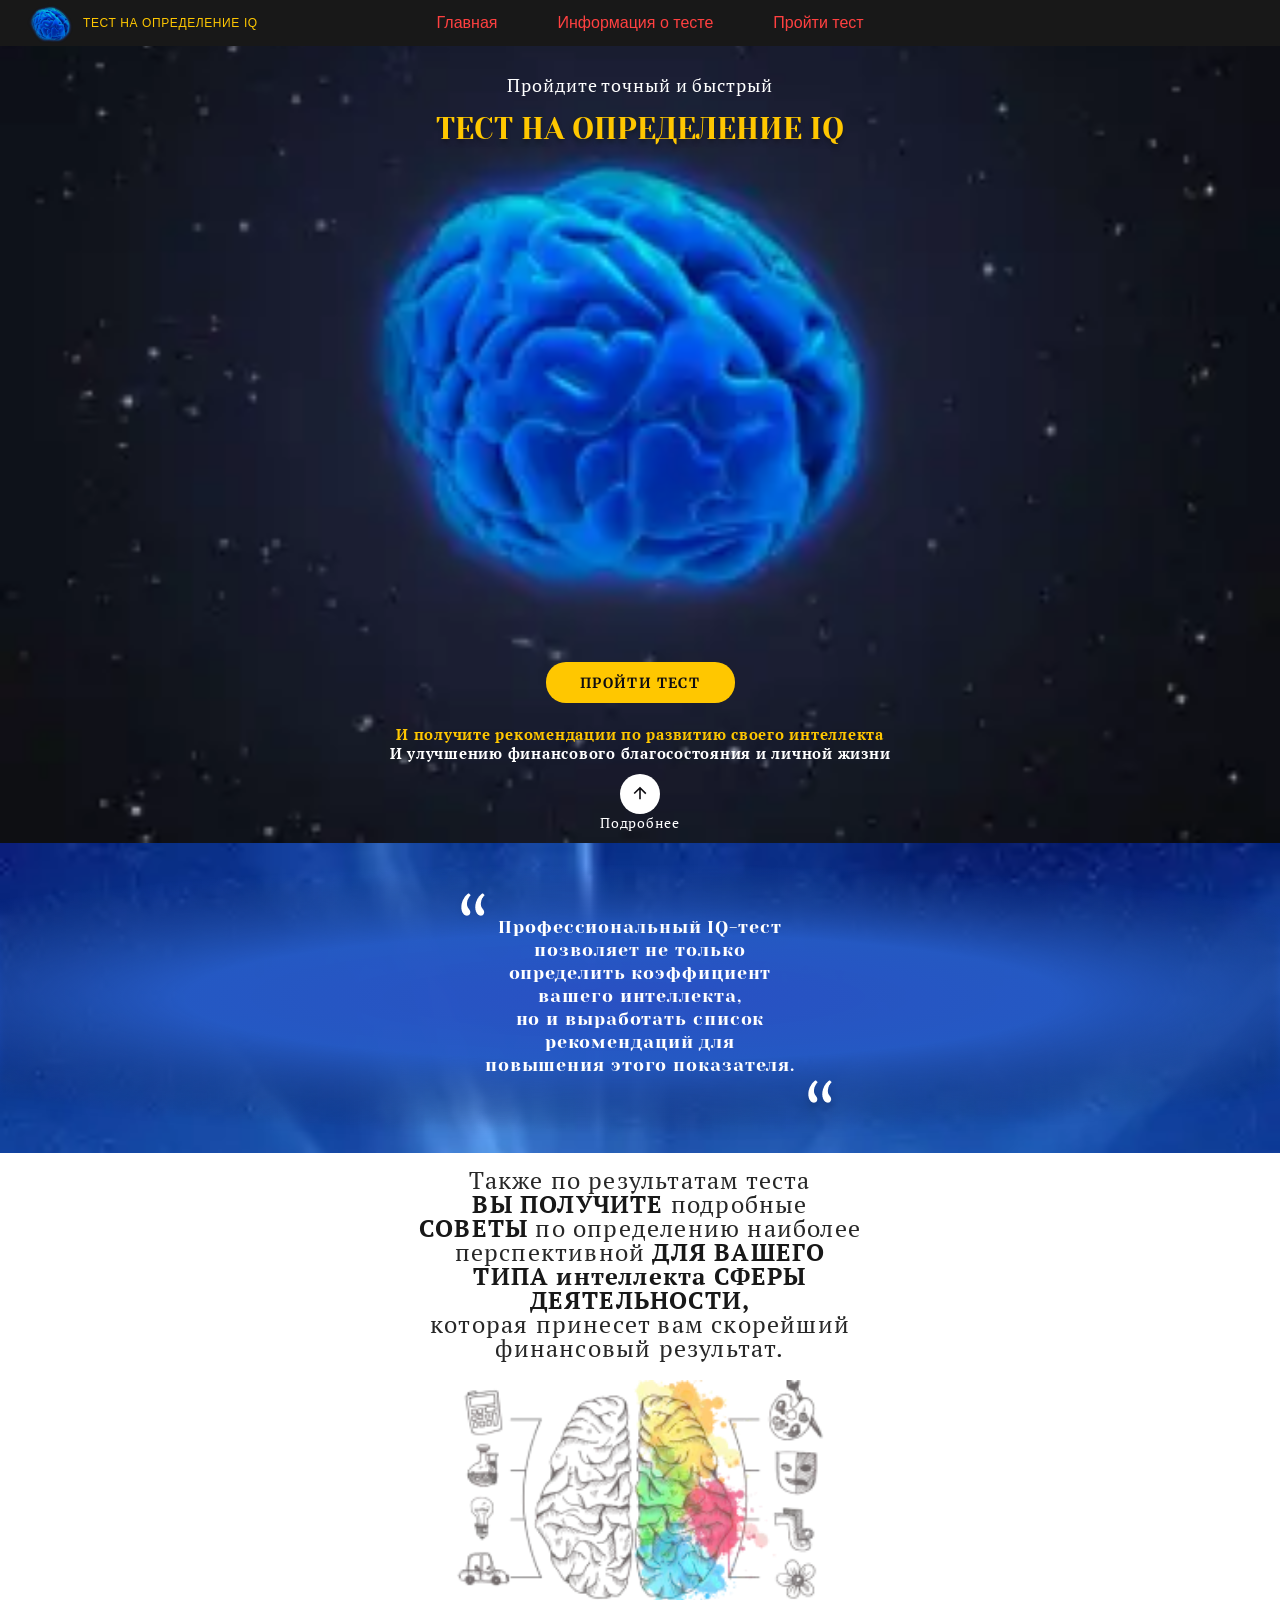
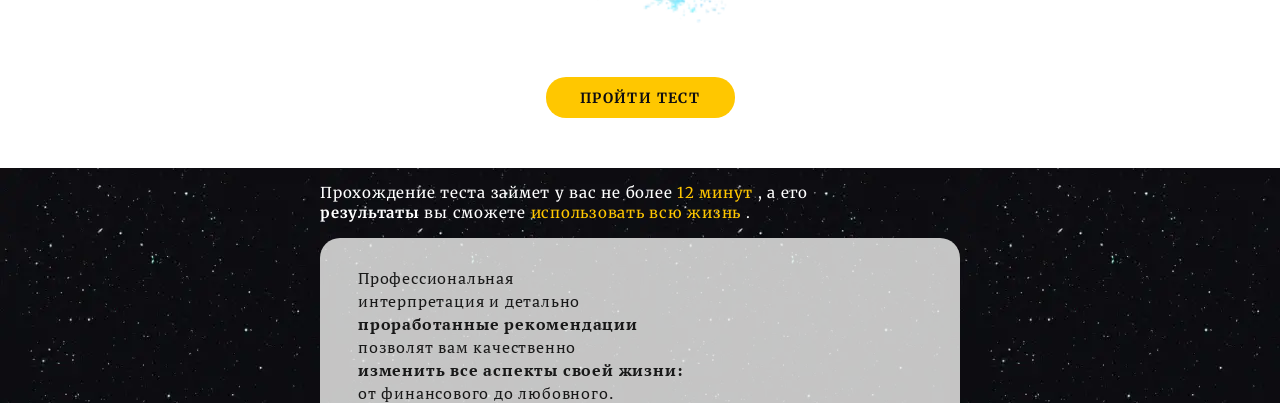
==== commit 3c450428: "Updates" ====
--- a/index.html
+++ b/index.html
@@ -1 +1 @@
-<!doctype html><html lang="ru"><head><meta charset="UTF-8"><meta http-equiv="X-UA-Compatible" content="IE=edge"><meta name="viewport" content="width=device-width,initial-scale=1"><link rel="stylesheet" href="css/style.min.css?_v=20230420211805"><link href="https://fonts.googleapis.com/css2?family=Merriweather:wght@700&family=PT+Serif:wght@400;700&family=Yeseva+One&display=swap&_v=20230420211805" rel="stylesheet"><title>Test-Website</title></head><body><div class="wrapper"><!doctype html><header class="header"><button class="header_burger" data-open_burger><span></span></button><div class="header__content"><div class="header__logo"><picture><source srcset="./images/rain_bk3.webp" type="image/webp"><img class="logo" src="./images/rain_bk3.png" alt=""></picture></div><h1 class="iq_title--h1 iq_title--h1__header">тест на определение IQ</h1><nav class="header__nav"><ul class="nav__list"><li class="list__item"><a href="#">Главная</a></li><li class="list__item"><a href="#">Информация о тесте</a></li><li class="list__item"><a href="#">Пройти тест</a></li></ul></nav></div><div class="burger__content"><button class="button__burger" data-close_burger><svg width="28" height="28" viewBox="0 0 28 28" fill="none" xmlns="http://www.w3.org/2000/svg"><path fill-rule="evenodd" clip-rule="evenodd" d="M28 2.82L25.18 0L14 11.18L2.82 0L0 2.82L11.18 14L0 25.18L2.82 28L14 16.82L25.18 28L28 25.18L16.82 14L28 2.82Z" fill="#FFC700"/></svg></button><nav class="burger_menu"><ul class="menu__list"><li class="list__item"><a href="#" class="btn__main">Главная</a></li><li class="list__item"><a href="#">Информация о тесте</a></li><li class="list__item"><a href="#" data-btn_test>Пройти тест</a></li></ul></nav></div></header><!doctype html><main class="wrapper__form"><form action="" class="form"><div class="step" id="page1"><div class="step__progress"><div class="span--progress" data-progress></div></div><h1 class="step__title">Ваш пол:</h1><div class="step__question"><label class="question__item" for="man"><input type="radio" form="form" name="man" id="man" class="input__form" value="man"> Мужчина</label> <label class="question__item" for="woman"><input type="radio" form="form" name="woman" class="input__form" id="woman" value="woman"> Женщина</label></div><button type="button" class="btn__test btn_step" disabled="disabled" data-btn__step>Далее</button></div><div class="step" id="page2"><div class="step__progress"><div class="span--progress" data-progress></div></div><h1 class="step__title">Укажите ваш возраст:</h1><div class="step__question"><label class="question__item" for="minors"><input type="radio" form="form" name="woman" class="input__form" id="minors" value="woman"> до 18</label> <label class="question__item" for="youth"><input type="radio" form="form" name="woman" class="input__form" id="youth" value="woman"> от 18 до 28</label> <label class="question__item" for="young-adults"><input type="radio" form="form" name="woman" class="input__form" id="young-adults" value="woman"> от 29 до 35</label> <label class="question__item" for="adults"><input type="radio" form="form" name="woman" class="input__form" id="adults" value="woman"> от 36</label></div><button type="button" class="btn__test btn_step" disabled="disabled" data-btn__step>Далее</button></div><div class="step" id="page3"><div class="step__progress"><div class="span--progress" data-progress></div></div><h1 class="step__title">Выбер ите лишнее:</h1><div class="step__question"><label class="question__item" for="house"><input type="radio" form="form" name="woman" class="input__form" id="house" value="woman"> Дом</label> <label class="question__item" for="hut"><input type="radio" form="form" name="woman" class="input__form" id="hut" value="woman"> Шалаш</label> <label class="question__item" for="bungalow"><input type="radio" form="form" name="woman" class="input__form" id="bungalow" value="woman"> Бунгало</label> <label class="question__item" for="bench"><input type="radio" form="form" name="woman" class="input__form" id="bench" value="woman"> Скамейка</label> <label class="question__item" for="cabin"><input type="radio" form="form" name="woman" class="input__form" id="cabin" value="woman"> Хижина</label></div><button type="button" class="btn__test btn_step" disabled="disabled" data-btn__step>Далее</button></div><div class="step" id="page4"><div class="step__progress"><div class="span--progress" data-progress></div></div><h1 class="step__title">Выбер ите лишнее:</h1><div class="step__question"><label class="question__item" for="house4"><input type="radio" form="form" name="woman" class="input__form" id="house4" value="woman"> Дом</label> <label class="question__item" for="hut4"><input type="radio" form="form" name="woman" class="input__form" id="hut4" value="woman"> Шалаш</label> <label class="question__item" for="bungalow4"><input type="radio" form="form" name="woman" class="input__form" id="bungalow4" value="woman"> Бунгало</label> <label class="question__item" for="bench4"><input type="radio" form="form" name="woman" class="input__form" id="bench4" value="woman"> Скамейка</label> <label class="question__item" for="cabin4"><input type="radio" form="form" name="woman" class="input__form" id="cabin4" value="woman"> Хижина</label></div><button type="button" class="btn__test btn_step" disabled="disabled" data-btn__step>Далее</button></div><div class="step" id="page5"><div class="step__progress"><div class="span--progress" data-progress></div></div><h1 class="step__title">Продолжите числовой ряд: 18 20 24 32</h1><div class="step__question"><label class="question__item" for="count62"><input type="radio" form="form" name="woman" class="input__form" id="count62" value="woman"> 62</label> <label class="question__item" for="count48"><input type="radio" form="form" name="woman" class="input__form" id="count48" value="woman"> 48</label> <label class="question__item" for="count74"><input type="radio" form="form" name="woman" class="input__form" id="count74" value="woman"> 74</label> <label class="question__item" for="count57"><input type="radio" form="form" name="woman" class="input__form" id="count57" value="woman"> 57</label> <label class="question__item" for="count60"><input type="radio" form="form" name="woman" class="input__form" id="count60" value="woman"> 60</label> <label class="question__item" for="count77"><input type="radio" form="form" name="woman" class="input__form" id="count77" value="woman"> 77</label></div><button type="button" class="btn__test btn_step" disabled="disabled" data-btn__step>Далее</button></div><div class="step" id="page6"><div class="step__progress"><div class="span--progress" data-progress></div></div><h1 class="step__title">Выберите цвет, который сейчас наиболее Вам приятен:</h1><div class="step__question question__square"><div class="square silver"></div><div class="square blue"></div><div class="square green"></div><div class="square red"></div><div class="square yellow"></div><div class="square brown"></div><div class="square black"></div><div class="square purple"></div><div class="square turquoise"></div></div><button type="button" class="btn__test btn_step" disabled="disabled" data-btn__step>Далее</button></div><div class="step" id="page7"><div class="step__progress"><div class="span--progress" data-progress></div></div><h1 class="step__title">Отдохните пару секунд, еще раз Выберите цвет, который сейчас наиболее Вам приятен:</h1><div class="step__question question__square"><div class="square silver"></div><div class="square turquoise"></div><div class="square brown"></div><div class="square green"></div><div class="square black"></div><div class="square red"></div><div class="square purple"></div><div class="square yellow"></div><div class="square blue"></div></div><button type="button" class="btn__test btn_step" disabled="disabled" data-btn__step>Далее</button></div><div class="step" id="page8"><div class="step__progress"><div class="span--progress" data-progress></div></div><h1 class="step__title">Какой из городов лишний?</h1><div class="step__question"><label class="question__item" for="washington"><input type="radio" form="form" name="woman" class="input__form" id="washington" value="woman"> Washington</label> <label class="question__item" for="london"><input type="radio" form="form" name="woman" class="input__form" id="london" value="woman"> London</label> <label class="question__item" for="paris"><input type="radio" form="form" name="woman" class="input__form" id="paris" value="woman"> Paris</label> <label class="question__item" for="new-york"><input type="radio" form="form" name="woman" class="input__form" id="new-york" value="woman"> New York</label> <label class="question__item" for="kyiv"><input type="radio" form="form" name="woman" class="input__form" id="kyiv" value="woman"> Kyiv</label> <label class="question__item" for="ottawa"><input type="radio" form="form" name="woman" class="input__form" id="ottawa" value="woman"> Ottawa</label></div><button type="button" class="btn__test btn_step" disabled="disabled" data-btn__step>Далее</button></div><div class="step" id="page9"><div class="step__progress"><div class="span--progress" data-progress></div></div><h1 class="step__title">Выберите правильную фигуру из четырёх пронумерованных.</h1><div class="step__question question__figure"><div class="figure__img"><picture><source srcset="./images/image_form.webp" type="image/webp"><img src="./images/image_form.png" alt=""></picture></div><div class="question__answer"><div class="square answer__squqre">1</div><div class="square answer__squqre">2</div><div class="square answer__squqre">3</div><div class="square answer__squqre">4</div></div></div><button type="button" class="btn__test btn_step" disabled="disabled" data-btn__step>Далее</button></div><div class="step" id="page10"><div class="step__progress"><div class="span--progress" data-progress></div></div><h1 class="step__title">Вам привычнее и важнее:</h1><div class="step__question"><label class="question__item" for="every__moment"><input type="radio" form="form" name="woman" class="input__form" id="every__moment" value="woman"> Наслаждаться каждой минутой проведенного времени</label> <label class="question__item" for="aim__forward"><input type="radio" form="form" name="woman" class="input__form" id="aim__forward" value="woman"> Быть устремленными мыслями в будущее</label> <label class="question__item" for="experience"><input type="radio" form="form" name="woman" class="input__form" id="experience" value="woman"> Учитывать в ежедневной практике прошлый опыт</label></div><button type="button" class="btn__test btn_step" disabled="disabled" data-btn__step>Далее</button></div><div class="step" id="page11"><div class="step__progress"><div class="span--progress" data-progress></div></div><h1 class="step__title">Вам привычнее и важнее:</h1><div class="step__question"><picture><source srcset="./images/image2.webp" type="image/webp"><img class="form__img" src="./images/image2.png" alt=""></picture><label class="question__item" for="pointed"><input type="radio" form="form" name="woman" class="input__form" id="pointed" value="woman"> оно остроконечное</label> <label class="question__item" for="stable"><input type="radio" form="form" name="woman" class="input__form" id="stable" value="woman"> оно устойчиво</label> <label class="question__item" for="equilibrium"><input type="radio" form="form" name="woman" class="input__form" id="equilibrium" value="woman"> оно-находится в состоянии равновесия</label></div><button type="button" class="btn__test btn_step" disabled="disabled" data-btn__step>Далее</button></div><div class="step" id="page12"><div class="step__progress"><div class="span--progress" data-progress></div></div><h1 class="step__title">Вставьте подходящее число</h1><div class="step__question question__figure"><div class="figure__img"><picture><source srcset="./images/image3.webp" type="image/webp"><img src="./images/image3.png" alt=""></picture></div><div class="question__answer"><div class="square answer__squqre">34</div><div class="square answer__squqre">36</div><div class="square answer__squqre">53</div><div class="square answer__squqre">44</div><div class="square answer__squqre">66</div><div class="square answer__squqre">42</div></div></div><button type="button" class="btn__test btn_step" disabled="disabled" data-btn__step>Далее</button></div><div class="step" id="page13"><div class="step__progress"><div class="span--progress" data-progress></div></div><h1 class="step__title">Вставьте подходящее число</h1><div class="step__question question__figure"><div class="figure__img"><picture><source srcset="./images/image3.webp" type="image/webp"><img src="./images/image3.png" alt=""></picture></div><div class="question__answer"><div class="square answer__squqre">34</div><div class="square answer__squqre">36</div><div class="square answer__squqre">53</div><div class="square answer__squqre">44</div><div class="square answer__squqre">66</div><div class="square answer__squqre">42</div></div></div><button type="button" class="btn__test btn_step" disabled="disabled" data-btn__step>Далее</button></div><div class="step" id="page14"><div class="step__progress"><div class="span--progress" data-progress></div></div><h1 class="step__title">обработка результатов</h1><div class="step__question"><div class="lds-roller"><div></div><div></div><div></div><div></div><div></div><div></div><div></div><div></div></div><div class="step__title">Определение стиля мышления........... .... ...................................................</div></div></div><div class="step" id="page15"><h1 class="step__title title__result">Ваш результат рассчитан:</h1><div class="step__content"><p class="content__paragraph"><span>вы относитесь к 3%</span> респондентов, чей уровень интеллекта более чем на 15 пунктов отличается от среднего в большую или меньшую сторону!</p><h1 class="content__title">Скорее получите свой результат!</h1><div class="content__card">В целях защиты персональных данных результат теста, их подробная интерпретация и рекомендации доступны в виде голосового сообщения по звонку с вашего мобильного телефона</div><div class="timer"><div class="timer__text">Звоните скорее, запись доступна всего<br><span class="time"></span> минут</div></div><picture><source srcset="../../images/lightning.webp9.webp" type="image/webp"><img class="lightning__left" src="../../images/lightning_PNG9.png" alt=""></picture><button type="button" class="timer__btn" data-btn--timer><svg width="29" height="29" viewBox="0 0 29 29" fill="none" xmlns="http://www.w3.org/2000/svg"><g clip-path="url(#clip0_81_615)"><path d="M20.0378 15.205C19.9815 15.2895 19.9815 15.3741 19.9533 15.4868C19.9251 15.8532 20.2069 16.1914 20.5733 16.2195C20.9397 16.2477 21.2779 15.9659 21.3061 15.5995C21.3061 15.515 21.3061 15.4304 21.3343 15.2895C21.3343 15.1486 21.3343 15.064 21.3343 14.9795C21.3343 14.1622 21.1933 13.3731 20.9397 12.6121C20.6015 11.6257 20.0097 10.752 19.3051 10.0193C18.4314 9.1456 17.3604 8.52558 16.1486 8.18738C15.5849 8.04646 14.9649 7.96191 14.373 7.96191C14.1758 7.96191 13.9785 7.96191 13.753 7.9901C13.5557 8.01828 13.3585 8.04646 13.1612 8.07465C12.7948 8.13101 12.5411 8.49739 12.6257 8.83559C12.6821 9.20197 13.0484 9.45562 13.3866 9.37107C13.5557 9.34288 13.6967 9.3147 13.8658 9.3147C13.8939 9.3147 13.9221 9.3147 13.9503 9.3147C14.0912 9.3147 14.2321 9.28652 14.373 9.28652C15.9231 9.28652 17.3604 9.90654 18.375 10.9493C19.3896 11.9639 20.0097 13.3449 20.0378 14.8949V14.9513C20.0378 15.064 20.0378 15.1486 20.0378 15.205Z" fill="white"/><path d="M23.7581 15.825C23.7299 16.1914 24.0118 16.5296 24.3782 16.5577C24.7445 16.5859 25.0827 16.3041 25.1109 15.9377C25.1391 15.6277 25.1391 15.3177 25.1391 15.0077C25.1391 14.3876 25.0827 13.7958 24.9982 13.204C24.6318 10.9493 23.5327 8.92013 21.9826 7.37006C20.2071 5.59453 17.8397 4.43903 15.2187 4.24174C14.9368 4.21356 14.6268 4.21356 14.345 4.21356C14.035 4.21356 13.725 4.21356 13.4149 4.24174C13.1049 4.26993 12.7949 4.29811 12.4849 4.35448C12.1185 4.41084 11.8649 4.77722 11.9494 5.11542C12.0058 5.4818 12.3722 5.73545 12.7104 5.6509C12.9077 5.62271 13.0768 5.59453 13.274 5.56635C13.3586 5.56635 13.4431 5.53816 13.5277 5.53816C13.8095 5.50998 14.0913 5.50998 14.345 5.50998C15.3032 5.50998 16.2051 5.6509 17.0787 5.90454C18.6006 6.35547 19.9534 7.17278 21.0526 8.27192C21.9544 9.17378 22.6872 10.2729 23.1663 11.4566C23.589 12.5276 23.8427 13.7112 23.8427 14.9513C23.8427 15.0359 23.8427 15.1486 23.8427 15.2331C23.7863 15.4586 23.7581 15.6277 23.7581 15.825Z" fill="white"/><path d="M24.7163 4.66448C22.0389 1.98709 18.3752 0.352478 14.3168 0.352478C13.894 0.352478 13.4713 0.380661 13.0486 0.408844C12.6258 0.437027 12.2031 0.493393 11.7803 0.577942C11.4139 0.634308 11.1603 1.00069 11.2448 1.33888C11.3012 1.70526 11.6676 1.95891 12.0058 1.87436C12.2031 1.84618 12.3722 1.818 12.5694 1.78981C12.7667 1.76163 12.964 1.73345 13.1613 1.73345C13.5558 1.70526 13.9222 1.67708 14.3168 1.67708C17.9806 1.67708 21.3062 3.17078 23.7299 5.56634C26.1255 7.9619 27.6192 11.2875 27.6192 14.9795C27.6192 15.1768 27.6192 15.4022 27.6192 15.5995C27.6192 15.7686 27.591 15.9377 27.591 16.135C27.5628 16.5014 27.8447 16.8396 28.211 16.8677C28.5774 16.8959 28.9156 16.6141 28.9438 16.2477C28.972 15.825 29.0002 15.4022 29.0002 15.0077C29.0002 10.9775 27.3655 7.31369 24.7163 4.66448Z" fill="white"/><path d="M27.9572 21.7434L22.9688 19.066C21.306 18.1641 21.2497 18.756 19.5023 20.6161C19.0796 21.067 18.2905 22.2507 17.3604 22.0252C15.4158 21.5461 11.7802 18.6996 10.5965 17.4032C10.0328 16.7832 7.60909 13.824 7.5809 12.8657C7.52454 11.4002 10.7374 10.6675 9.69463 7.87733L7.46817 2.88894C5.38263 -1.90218 -0.451265 5.76361 0.0278472 9.34285C1.2679 18.1641 16.7404 32.4248 25.3644 27.7182C27.2808 26.6472 29.8737 22.8989 27.9572 21.7434Z" fill="white"/></g><defs><clipPath id="clip0_81_615"><rect width="29" height="29" fill="white"/></clipPath></defs></svg> Позвонить и прослушать результат</button><picture><source srcset="../../images/lightning.webp9.webp" type="image/webp"><img class="lightning__right" src="../../images/lightning_PNG9.png" alt=""></picture></div></div><div class="step" id="page16"><h1 class="step__title">Ваш результат рассчитан:</h1><div class="data__content" data--content></div></div></form></main><div class="wrapper__container"><main class="page"><!doctype html><section><article class="test__iq"><div class="container__iq"><h2 class="iq_title--h2">Пройдите точный и быстрый</h2><h1 class="iq_title--h1">тест на определение IQ</h1><button class="btn__test" data-btn_test>пРойти тест</button><div class="iq__text"><div class="text__top">И получите рекомендации по развитию своего интеллекта</div><div class="text__bottom">И улучшению финансового благосостояния и личной жизни</div></div><div class="iq__footer"><button class="btn__detail"><svg width="8" height="8" viewBox="0 0 8 8" fill="none" xmlns="http://www.w3.org/2000/svg"><path fill-rule="evenodd" clip-rule="evenodd" d="M4.45453 7.63636L4.45453 2.10454L6.99544 4.64545L7.63635 4L3.99999 0.363632L0.363625 4L1.00453 4.6409L3.54544 2.10454L3.54544 7.63636L4.45453 7.63636Z" fill="#0C0B10"/></svg></button><div class="iq__footer__details">подробнее</div></div></div></article><article class="profesional_iq"><div class="container__profesional"><picture><source srcset="../images/mark.webp" type="image/webp"><img src="../images/mark.png" class="mark__left" alt=""></picture><div class="profesional__text">Профессиональный IQ-тест позволяет не только определить коэффициент вашего интеллекта,<br>но и выработать список рекомендаций для повышения этого показателя.</div><picture><source srcset="../images/mark.webp" type="image/webp"><img src="../images/mark.png" class="mark__right" alt=""></picture></div></article><article class="brain"><div class="container__brain"><div class="brain__text">Также по результатам теста<br><span class="text--bold">вы получите </span>подробные<br><span class="text--bold">советы </span>по определению наиболее<br>перспективной <span class="text--bold">для вашего<br>типа <span>интеллекта</span> сферы<br>деятельности,<br></span>которая принесет вам скорейший<br>финансовый результат.</div><picture><source srcset="../images/brain.webp" type="image/webp"><img src="../images/brain.png" alt=""></picture><button class="btn__test brain__btn" data-btn_test>пРойти тест</button></div></article></section></main><!doctype html><footer class="footer"><div class="footer__container"><picture><source srcset="../images/lightning.webp9.webp" type="image/webp"><img src="../images/lightning_PNG9.png" class="footer__img_right" alt=""></picture><div class="footer__top__text">Прохождение теста займет у вас не более <span class="footer__top__text--yellow">12 минут</span> , а его <span class="bold">результаты</span> вы сможете <span class="footer__top__text--yellow">использовать всю жизнь</span> .</div><div class="footer__card__text">Профессиональная<br>интерпретация и детально <span class="card__text--bold">проработанные рекомендации</span> позволят вам качественно <span class="card__text--bold">изменить все аспекты своей жизни:</span> от финансового до любовного.</div><button class="btn__test brain__btn" data-btn_test>пРойти тест</button><picture><source srcset="../images/lightning.webp9.webp" type="image/webp"><img src="../images/lightning_PNG9.png" class="footer__img_left" alt=""></picture><div class="date_developer">&#9400; 2019</div></div></footer></div><script src="js/app.min.js?_v=20230420211805"></script></div></body></html>+<!doctype html><html lang="ru"><head><meta charset="UTF-8"><meta http-equiv="X-UA-Compatible" content="IE=edge"><meta name="viewport" content="width=device-width,initial-scale=1"><link rel="stylesheet" href="css/style.min.css?_v=20230421130502"><link href="https://fonts.googleapis.com/css2?family=Merriweather:wght@700&family=PT+Serif:wght@400;700&family=Yeseva+One&display=swap&_v=20230421130502" rel="stylesheet"><title>Test-Website</title></head><body><div class="wrapper"><!doctype html><header class="header"><button class="header_burger" data-open_burger><span></span></button><div class="header__content"><div class="header__logo"><picture><source srcset="./images/rain_bk3.webp" type="image/webp"><img class="logo" src="./images/rain_bk3.png" alt=""></picture></div><h1 class="iq_title--h1 iq_title--h1__header">тест на определение IQ</h1><nav class="header__nav"><ul class="nav__list"><li class="list__item"><a href="#">Главная</a></li><li class="list__item"><a href="#">Информация о тесте</a></li><li class="list__item"><a href="#" data-btn_test>Пройти тест</a></li></ul></nav></div><div class="burger__content"><button class="button__burger" data-close_burger><svg width="28" height="28" viewBox="0 0 28 28" fill="none" xmlns="http://www.w3.org/2000/svg"><path fill-rule="evenodd" clip-rule="evenodd" d="M28 2.82L25.18 0L14 11.18L2.82 0L0 2.82L11.18 14L0 25.18L2.82 28L14 16.82L25.18 28L28 25.18L16.82 14L28 2.82Z" fill="#FFC700"/></svg></button><nav class="burger_menu"><ul class="menu__list"><li class="list__item"><a href="#" class="btn__main">Главная</a></li><li class="list__item"><a href="#">Информация о тесте</a></li><li class="list__item"><a href="#" data-btn_test>Пройти тест</a></li></ul></nav></div></header><!doctype html><main class="wrapper__form"><form action="" class="form"><div class="step" id="page1"><div class="step__progress"><div class="span--progress" data-progress></div></div><h1 class="step__title">Ваш пол:</h1><div class="step__question"><label class="question__item" for="man"><input type="radio" form="form" name="man" id="man" class="input__form" value="man"> Мужчина</label> <label class="question__item" for="woman"><input type="radio" form="form" name="woman" class="input__form" id="woman" value="woman"> Женщина</label></div><button type="button" class="btn__test btn_step" disabled="disabled" data-btn__step>Далее</button></div><div class="step" id="page2"><div class="step__progress"><div class="span--progress" data-progress></div></div><h1 class="step__title">Укажите ваш возраст:</h1><div class="step__question"><label class="question__item" for="minors"><input type="radio" form="form" name="woman" class="input__form" id="minors" value="woman"> до 18</label> <label class="question__item" for="youth"><input type="radio" form="form" name="woman" class="input__form" id="youth" value="woman"> от 18 до 28</label> <label class="question__item" for="young-adults"><input type="radio" form="form" name="woman" class="input__form" id="young-adults" value="woman"> от 29 до 35</label> <label class="question__item" for="adults"><input type="radio" form="form" name="woman" class="input__form" id="adults" value="woman"> от 36</label></div><button type="button" class="btn__test btn_step" disabled="disabled" data-btn__step>Далее</button></div><div class="step" id="page3"><div class="step__progress"><div class="span--progress" data-progress></div></div><h1 class="step__title">Выбер ите лишнее:</h1><div class="step__question"><label class="question__item" for="house"><input type="radio" form="form" name="woman" class="input__form" id="house" value="woman"> Дом</label> <label class="question__item" for="hut"><input type="radio" form="form" name="woman" class="input__form" id="hut" value="woman"> Шалаш</label> <label class="question__item" for="bungalow"><input type="radio" form="form" name="woman" class="input__form" id="bungalow" value="woman"> Бунгало</label> <label class="question__item" for="bench"><input type="radio" form="form" name="woman" class="input__form" id="bench" value="woman"> Скамейка</label> <label class="question__item" for="cabin"><input type="radio" form="form" name="woman" class="input__form" id="cabin" value="woman"> Хижина</label></div><button type="button" class="btn__test btn_step" disabled="disabled" data-btn__step>Далее</button></div><div class="step" id="page4"><div class="step__progress"><div class="span--progress" data-progress></div></div><h1 class="step__title">Выбер ите лишнее:</h1><div class="step__question"><label class="question__item" for="house4"><input type="radio" form="form" name="woman" class="input__form" id="house4" value="woman"> Дом</label> <label class="question__item" for="hut4"><input type="radio" form="form" name="woman" class="input__form" id="hut4" value="woman"> Шалаш</label> <label class="question__item" for="bungalow4"><input type="radio" form="form" name="woman" class="input__form" id="bungalow4" value="woman"> Бунгало</label> <label class="question__item" for="bench4"><input type="radio" form="form" name="woman" class="input__form" id="bench4" value="woman"> Скамейка</label> <label class="question__item" for="cabin4"><input type="radio" form="form" name="woman" class="input__form" id="cabin4" value="woman"> Хижина</label></div><button type="button" class="btn__test btn_step" disabled="disabled" data-btn__step>Далее</button></div><div class="step" id="page5"><div class="step__progress"><div class="span--progress" data-progress></div></div><h1 class="step__title">Продолжите числовой ряд: 18 20 24 32</h1><div class="step__question"><label class="question__item" for="count62"><input type="radio" form="form" name="woman" class="input__form" id="count62" value="woman"> 62</label> <label class="question__item" for="count48"><input type="radio" form="form" name="woman" class="input__form" id="count48" value="woman"> 48</label> <label class="question__item" for="count74"><input type="radio" form="form" name="woman" class="input__form" id="count74" value="woman"> 74</label> <label class="question__item" for="count57"><input type="radio" form="form" name="woman" class="input__form" id="count57" value="woman"> 57</label> <label class="question__item" for="count60"><input type="radio" form="form" name="woman" class="input__form" id="count60" value="woman"> 60</label> <label class="question__item" for="count77"><input type="radio" form="form" name="woman" class="input__form" id="count77" value="woman"> 77</label></div><button type="button" class="btn__test btn_step" disabled="disabled" data-btn__step>Далее</button></div><div class="step" id="page6"><div class="step__progress"><div class="span--progress" data-progress></div></div><h1 class="step__title">Выберите цвет, который сейчас наиболее Вам приятен:</h1><div class="step__question question__square"><div class="square silver"></div><div class="square blue"></div><div class="square green"></div><div class="square red"></div><div class="square yellow"></div><div class="square brown"></div><div class="square black"></div><div class="square purple"></div><div class="square turquoise"></div></div><button type="button" class="btn__test btn_step" disabled="disabled" data-btn__step>Далее</button></div><div class="step" id="page7"><div class="step__progress"><div class="span--progress" data-progress></div></div><h1 class="step__title">Отдохните пару секунд, еще раз Выберите цвет, который сейчас наиболее Вам приятен:</h1><div class="step__question question__square"><div class="square silver"></div><div class="square turquoise"></div><div class="square brown"></div><div class="square green"></div><div class="square black"></div><div class="square red"></div><div class="square purple"></div><div class="square yellow"></div><div class="square blue"></div></div><button type="button" class="btn__test btn_step" disabled="disabled" data-btn__step>Далее</button></div><div class="step" id="page8"><div class="step__progress"><div class="span--progress" data-progress></div></div><h1 class="step__title">Какой из городов лишний?</h1><div class="step__question"><label class="question__item" for="washington"><input type="radio" form="form" name="woman" class="input__form" id="washington" value="woman"> Washington</label> <label class="question__item" for="london"><input type="radio" form="form" name="woman" class="input__form" id="london" value="woman"> London</label> <label class="question__item" for="paris"><input type="radio" form="form" name="woman" class="input__form" id="paris" value="woman"> Paris</label> <label class="question__item" for="new-york"><input type="radio" form="form" name="woman" class="input__form" id="new-york" value="woman"> New York</label> <label class="question__item" for="kyiv"><input type="radio" form="form" name="woman" class="input__form" id="kyiv" value="woman"> Kyiv</label> <label class="question__item" for="ottawa"><input type="radio" form="form" name="woman" class="input__form" id="ottawa" value="woman"> Ottawa</label></div><button type="button" class="btn__test btn_step" disabled="disabled" data-btn__step>Далее</button></div><div class="step" id="page9"><div class="step__progress"><div class="span--progress" data-progress></div></div><h1 class="step__title">Выберите правильную фигуру из четырёх пронумерованных.</h1><div class="step__question question__figure"><div class="figure__img"><picture><source srcset="./images/image_form.webp" type="image/webp"><img src="./images/image_form.png" alt=""></picture></div><div class="question__answer"><div class="square answer__squqre">1</div><div class="square answer__squqre">2</div><div class="square answer__squqre">3</div><div class="square answer__squqre">4</div></div></div><button type="button" class="btn__test btn_step" disabled="disabled" data-btn__step>Далее</button></div><div class="step" id="page10"><div class="step__progress"><div class="span--progress" data-progress></div></div><h1 class="step__title">Вам привычнее и важнее:</h1><div class="step__question"><label class="question__item" for="every__moment"><input type="radio" form="form" name="woman" class="input__form" id="every__moment" value="woman"> Наслаждаться каждой минутой проведенного времени</label> <label class="question__item" for="aim__forward"><input type="radio" form="form" name="woman" class="input__form" id="aim__forward" value="woman"> Быть устремленными мыслями в будущее</label> <label class="question__item" for="experience"><input type="radio" form="form" name="woman" class="input__form" id="experience" value="woman"> Учитывать в ежедневной практике прошлый опыт</label></div><button type="button" class="btn__test btn_step" disabled="disabled" data-btn__step>Далее</button></div><div class="step" id="page11"><div class="step__progress"><div class="span--progress" data-progress></div></div><h1 class="step__title">Вам привычнее и важнее:</h1><div class="step__question"><picture><source srcset="./images/image2.webp" type="image/webp"><img class="form__img" src="./images/image2.png" alt=""></picture><label class="question__item" for="pointed"><input type="radio" form="form" name="woman" class="input__form" id="pointed" value="woman"> оно остроконечное</label> <label class="question__item" for="stable"><input type="radio" form="form" name="woman" class="input__form" id="stable" value="woman"> оно устойчиво</label> <label class="question__item" for="equilibrium"><input type="radio" form="form" name="woman" class="input__form" id="equilibrium" value="woman"> оно-находится в состоянии равновесия</label></div><button type="button" class="btn__test btn_step" disabled="disabled" data-btn__step>Далее</button></div><div class="step" id="page12"><div class="step__progress"><div class="span--progress" data-progress></div></div><h1 class="step__title">Вставьте подходящее число</h1><div class="step__question question__figure"><div class="figure__img"><picture><source srcset="./images/image3.webp" type="image/webp"><img src="./images/image3.png" alt=""></picture></div><div class="question__answer"><div class="square answer__squqre">34</div><div class="square answer__squqre">36</div><div class="square answer__squqre">53</div><div class="square answer__squqre">44</div><div class="square answer__squqre">66</div><div class="square answer__squqre">42</div></div></div><button type="button" class="btn__test btn_step" disabled="disabled" data-btn__step>Далее</button></div><div class="step" id="page13"><div class="step__progress"><div class="span--progress" data-progress></div></div><h1 class="step__title">Вставьте подходящее число</h1><div class="step__question question__figure"><div class="figure__img"><picture><source srcset="./images/image3.webp" type="image/webp"><img src="./images/image3.png" alt=""></picture></div><div class="question__answer"><div class="square answer__squqre">34</div><div class="square answer__squqre">36</div><div class="square answer__squqre">53</div><div class="square answer__squqre">44</div><div class="square answer__squqre">66</div><div class="square answer__squqre">42</div></div></div><button type="button" class="btn__test btn_step" disabled="disabled" data-btn__step>Далее</button></div><div class="step" id="page14"><div class="step__progress"><div class="span--progress" data-progress></div></div><h1 class="step__title">обработка результатов</h1><div class="step__question"><div class="lds-roller"><div></div><div></div><div></div><div></div><div></div><div></div><div></div><div></div></div><div class="step__title">Определение стиля мышления........... .... ...................................................</div></div></div><div class="step" id="page15"><h1 class="step__title title__result">Ваш результат рассчитан:</h1><div class="step__content"><p class="content__paragraph"><span>вы относитесь к 3%</span> респондентов, чей уровень интеллекта более чем на 15 пунктов отличается от среднего в большую или меньшую сторону!</p><h1 class="content__title">Скорее получите свой результат!</h1><div class="content__card">В целях защиты персональных данных результат теста, их подробная интерпретация и рекомендации доступны в виде голосового сообщения по звонку с вашего мобильного телефона</div><div class="timer"><div class="timer__text">Звоните скорее, запись доступна всего<br><span class="time"></span> минут</div></div><picture><source srcset="../../images/lightning.webp9.webp" type="image/webp"><img class="lightning__left" src="../../images/lightning_PNG9.png" alt=""></picture><button type="button" class="timer__btn" data-btn--timer><svg width="29" height="29" viewBox="0 0 29 29" fill="none" xmlns="http://www.w3.org/2000/svg"><g clip-path="url(#clip0_81_615)"><path d="M20.0378 15.205C19.9815 15.2895 19.9815 15.3741 19.9533 15.4868C19.9251 15.8532 20.2069 16.1914 20.5733 16.2195C20.9397 16.2477 21.2779 15.9659 21.3061 15.5995C21.3061 15.515 21.3061 15.4304 21.3343 15.2895C21.3343 15.1486 21.3343 15.064 21.3343 14.9795C21.3343 14.1622 21.1933 13.3731 20.9397 12.6121C20.6015 11.6257 20.0097 10.752 19.3051 10.0193C18.4314 9.1456 17.3604 8.52558 16.1486 8.18738C15.5849 8.04646 14.9649 7.96191 14.373 7.96191C14.1758 7.96191 13.9785 7.96191 13.753 7.9901C13.5557 8.01828 13.3585 8.04646 13.1612 8.07465C12.7948 8.13101 12.5411 8.49739 12.6257 8.83559C12.6821 9.20197 13.0484 9.45562 13.3866 9.37107C13.5557 9.34288 13.6967 9.3147 13.8658 9.3147C13.8939 9.3147 13.9221 9.3147 13.9503 9.3147C14.0912 9.3147 14.2321 9.28652 14.373 9.28652C15.9231 9.28652 17.3604 9.90654 18.375 10.9493C19.3896 11.9639 20.0097 13.3449 20.0378 14.8949V14.9513C20.0378 15.064 20.0378 15.1486 20.0378 15.205Z" fill="white"/><path d="M23.7581 15.825C23.7299 16.1914 24.0118 16.5296 24.3782 16.5577C24.7445 16.5859 25.0827 16.3041 25.1109 15.9377C25.1391 15.6277 25.1391 15.3177 25.1391 15.0077C25.1391 14.3876 25.0827 13.7958 24.9982 13.204C24.6318 10.9493 23.5327 8.92013 21.9826 7.37006C20.2071 5.59453 17.8397 4.43903 15.2187 4.24174C14.9368 4.21356 14.6268 4.21356 14.345 4.21356C14.035 4.21356 13.725 4.21356 13.4149 4.24174C13.1049 4.26993 12.7949 4.29811 12.4849 4.35448C12.1185 4.41084 11.8649 4.77722 11.9494 5.11542C12.0058 5.4818 12.3722 5.73545 12.7104 5.6509C12.9077 5.62271 13.0768 5.59453 13.274 5.56635C13.3586 5.56635 13.4431 5.53816 13.5277 5.53816C13.8095 5.50998 14.0913 5.50998 14.345 5.50998C15.3032 5.50998 16.2051 5.6509 17.0787 5.90454C18.6006 6.35547 19.9534 7.17278 21.0526 8.27192C21.9544 9.17378 22.6872 10.2729 23.1663 11.4566C23.589 12.5276 23.8427 13.7112 23.8427 14.9513C23.8427 15.0359 23.8427 15.1486 23.8427 15.2331C23.7863 15.4586 23.7581 15.6277 23.7581 15.825Z" fill="white"/><path d="M24.7163 4.66448C22.0389 1.98709 18.3752 0.352478 14.3168 0.352478C13.894 0.352478 13.4713 0.380661 13.0486 0.408844C12.6258 0.437027 12.2031 0.493393 11.7803 0.577942C11.4139 0.634308 11.1603 1.00069 11.2448 1.33888C11.3012 1.70526 11.6676 1.95891 12.0058 1.87436C12.2031 1.84618 12.3722 1.818 12.5694 1.78981C12.7667 1.76163 12.964 1.73345 13.1613 1.73345C13.5558 1.70526 13.9222 1.67708 14.3168 1.67708C17.9806 1.67708 21.3062 3.17078 23.7299 5.56634C26.1255 7.9619 27.6192 11.2875 27.6192 14.9795C27.6192 15.1768 27.6192 15.4022 27.6192 15.5995C27.6192 15.7686 27.591 15.9377 27.591 16.135C27.5628 16.5014 27.8447 16.8396 28.211 16.8677C28.5774 16.8959 28.9156 16.6141 28.9438 16.2477C28.972 15.825 29.0002 15.4022 29.0002 15.0077C29.0002 10.9775 27.3655 7.31369 24.7163 4.66448Z" fill="white"/><path d="M27.9572 21.7434L22.9688 19.066C21.306 18.1641 21.2497 18.756 19.5023 20.6161C19.0796 21.067 18.2905 22.2507 17.3604 22.0252C15.4158 21.5461 11.7802 18.6996 10.5965 17.4032C10.0328 16.7832 7.60909 13.824 7.5809 12.8657C7.52454 11.4002 10.7374 10.6675 9.69463 7.87733L7.46817 2.88894C5.38263 -1.90218 -0.451265 5.76361 0.0278472 9.34285C1.2679 18.1641 16.7404 32.4248 25.3644 27.7182C27.2808 26.6472 29.8737 22.8989 27.9572 21.7434Z" fill="white"/></g><defs><clipPath id="clip0_81_615"><rect width="29" height="29" fill="white"/></clipPath></defs></svg> Позвонить и прослушать результат</button><picture><source srcset="../../images/lightning.webp9.webp" type="image/webp"><img class="lightning__right" src="../../images/lightning_PNG9.png" alt=""></picture></div></div><div class="step" id="page16"><h1 class="step__title">Ваш результат рассчитан:</h1><div class="data__content" data--content></div></div></form></main><div class="wrapper__container"><main class="page"><!doctype html><section><article class="test__iq"><div class="container__iq"><h2 class="iq_title--h2">Пройдите точный и быстрый</h2><h1 class="iq_title--h1">тест на определение IQ</h1><button class="btn__test" data-btn_test>пРойти тест</button><div class="iq__text"><div class="text__top">И получите рекомендации по развитию своего интеллекта</div><div class="text__bottom">И улучшению финансового благосостояния и личной жизни</div></div><div class="iq__footer"><button class="btn__detail"><svg width="8" height="8" viewBox="0 0 8 8" fill="none" xmlns="http://www.w3.org/2000/svg"><path fill-rule="evenodd" clip-rule="evenodd" d="M4.45453 7.63636L4.45453 2.10454L6.99544 4.64545L7.63635 4L3.99999 0.363632L0.363625 4L1.00453 4.6409L3.54544 2.10454L3.54544 7.63636L4.45453 7.63636Z" fill="#0C0B10"/></svg></button><div class="iq__footer__details">подробнее</div></div></div></article><article class="profesional_iq"><div class="container__profesional"><picture><source srcset="../images/mark.webp" type="image/webp"><img src="../images/mark.png" class="mark__left" alt=""></picture><div class="profesional__text">Профессиональный IQ-тест позволяет не только определить коэффициент вашего интеллекта,<br>но и выработать список рекомендаций для повышения этого показателя.</div><picture><source srcset="../images/mark.webp" type="image/webp"><img src="../images/mark.png" class="mark__right" alt=""></picture></div></article><article class="brain"><div class="container__brain"><div class="brain__text">Также по результатам теста<br><span class="text--bold">вы получите </span>подробные<br><span class="text--bold">советы </span>по определению наиболее<br>перспективной <span class="text--bold">для вашего<br>типа <span>интеллекта</span> сферы<br>деятельности,<br></span>которая принесет вам скорейший<br>финансовый результат.</div><div class="brain__img"><picture><source srcset="../images/brain.webp" type="image/webp"><img src="../images/brain.png" alt=""></picture></div><button class="btn__test brain__btn" data-btn_test>пРойти тест</button></div></article></section></main><!doctype html><footer class="footer"><div class="footer__container"><picture><source srcset="../images/lightning.webp9.webp" type="image/webp"><img src="../images/lightning_PNG9.png" class="footer__img_right" alt=""></picture><div class="footer__top__text">Прохождение теста займет у вас не более <span class="footer__top__text--yellow">12 минут</span> , а его <span class="bold">результаты</span> вы сможете <span class="footer__top__text--yellow">использовать всю жизнь</span> .</div><div class="footer__card__text">Профессиональная<br>интерпретация и детально <span class="card__text--bold">проработанные рекомендации</span> позволят вам качественно <span class="card__text--bold">изменить все аспекты своей жизни:</span> от финансового до любовного.</div><button class="btn__test brain__btn" data-btn_test>пРойти тест</button><picture><source srcset="../images/lightning.webp9.webp" type="image/webp"><img src="../images/lightning_PNG9.png" class="footer__img_left" alt=""></picture><div class="date_developer">&#9400; 2019</div></div></footer></div><script src="js/app.min.js?_v=20230421130502"></script></div></body></html>
--- a/css/style.min.css
+++ b/css/style.min.css
@@ -1 +1 @@
-@charset "UTF-8";@font-face{font-family:Inter;font-display:swap;src:url(../fonts/Inter-Bold.woff2) format("woff2"),url(../fonts/Inter-Bold.woff) format("woff");font-weight:700;font-style:normal}@font-face{font-family:Inter;font-display:swap;src:url(../fonts/Inter-Regular.woff2) format("woff2"),url(../fonts/Inter-Regular.woff) format("woff");font-weight:400;font-style:normal}*{padding:0;margin:0;border:0;-webkit-box-sizing:border-box;box-sizing:border-box;color:#181818}:after,:before{-webkit-box-sizing:border-box;box-sizing:border-box}:active,:focus{outline:0}a:active,a:focus{outline:0}aside,footer,header,nav{display:block}body,html{width:100%;height:100%;font-size:1rem;font-family:"",sans-serif;font-weight:400;line-height:1}button,input,textarea{font-family:inherit}input::-ms-clear{display:none}button{cursor:pointer}button::-moz-focus-inner{padding:0;border:0}a{text-decoration:none}a:visited{text-decoration:none}a:hover{text-decoration:none}li,ul{list-style:none}img{vertical-align:top}h1,h2,h3,h4,h5,h6{font-size:inherit;font-weight:400}sup{color:inherit}.slider{display:-webkit-box;display:-ms-flexbox;display:flex;-webkit-box-align:center;-ms-flex-align:center;align-items:center;padding-top:20px;margin-bottom:50px}.slider .arrow-next{cursor:pointer;-webkit-transform:rotate(-90deg);-ms-transform:rotate(-90deg);transform:rotate(-90deg);margin-left:15px}.slider .arrow-prev{cursor:pointer;-webkit-transform:rotate(90deg);-ms-transform:rotate(90deg);transform:rotate(90deg);margin-right:15px}.slider .slider__container{display:-webkit-box;display:-ms-flexbox;display:flex;-webkit-box-align:center;-ms-flex-align:center;align-items:center;margin:0;padding:0;width:800px;overflow:hidden;position:relative;height:70px}.slider .slider__container .slider__list{position:absolute;display:-webkit-box;display:-ms-flexbox;display:flex;-webkit-transition:all 1s linear;-o-transition:all 1s linear;transition:all 1s linear}.slider .slider__container .slider__item img{width:100px;margin-right:15px}*{scrollbar-width:.5rem;scrollbar-color:#181818 #d6d6d6}::-webkit-scrollbar{width:.5rem;background-color:#fff}::-webkit-scrollbar-track{-webkit-box-shadow:inset 0 0 .375rem rgba(0,0,0,.2);box-shadow:inset 0 0 .375rem rgba(0,0,0,.2);border-radius:.25rem;background:#eee}::-webkit-scrollbar-thumb{border-radius:.25rem;border:0 none #fff;background-color:#323232;-webkit-transition:all 280ms ease-in-out;transition:all 280ms ease-in-out}::-webkit-scrollbar-thumb:hover{background-color:#181818}.no-webp body{background-image:url(../../images/mavka.jpeg)}body{width:100%;background-size:cover;background-repeat:no-repeat;top:0;left:0;z-index:1}body.lock{overflow:hidden;-ms-touch-action:none;touch-action:none}input[type=range]::-webkit-slider-thumb{-webkit-appearance:none;width:100%;height:5px}.btn__test{margin:0 auto;width:189px;height:41px;left:66px;top:370px;background:-o-radial-gradient(50% 50%,50% 50%,#ffc700 0,#ffc700 100%);background:radial-gradient(50% 50% at 50% 50%,#ffc700 0,#ffc700 100%);border-radius:20px;text-transform:uppercase;font-family:Merriweather,serif;font-style:normal;font-weight:700;font-size:14px;line-height:18px;text-align:center;letter-spacing:.1em;color:#0d0c11}.wrapper__container{display:block;width:100%;padding:0;margin:0}.active{display:block}.active-flex{display:-webkit-box;display:-ms-flexbox;display:flex}.active--yellow{background:#ffc700}.active__item--border{border:6px solid #ffc700}.hide{display:none}[class*=-ibg]{position:relative}[class*=-ibg] img{position:absolute;width:100%;height:100%;top:0;left:0;-o-object-fit:cover;object-fit:cover}[class*=-ibg_contain] img{-o-object-fit:contain;object-fit:contain}[class*=_overlay-bg]{position:fixed;top:0;left:0;width:100%;height:100%;opacity:0;visibility:hidden;-webkit-transition:all 280ms ease-in-out 0s;-o-transition:all 280ms ease-in-out 0s;transition:all 280ms ease-in-out 0s;z-index:2000;padding:3.75rem .9375rem;overflow-y:auto}[class*=_overlay-bg]._is-open{opacity:1;visibility:visible}.wrapper{display:-webkit-box;display:-ms-flexbox;display:flex;-webkit-box-orient:vertical;-webkit-box-direction:normal;-ms-flex-direction:column;flex-direction:column;min-height:100%;overflow:hidden}.page{position:relative;-webkit-box-flex:1;-ms-flex:1 1 auto;flex:1 1 auto}.page [data-observ]{position:absolute;top:0;left:0;width:100%;height:.125rem;background:0 0;pointer-events:none}.page_start{padding-top:6.25rem}.header{background-color:#181818;height:46px;position:relative;z-index:1;display:-webkit-box;display:-ms-flexbox;display:flex}.header .header_burger{width:24px;background:inherit}.header .header_burger span{margin:0 0 20px 15px;left:0;position:absolute;width:24px;height:.125rem;background:#696969}.header .header_burger span::after{content:"";left:0;top:4px;position:absolute;width:24px;height:.125rem;background:#696969}.header .header_burger span::before{content:"";left:0;bottom:4px;position:absolute;width:24px;height:.125rem;background:#696969}.header .header__content{display:-webkit-box;display:-ms-flexbox;display:flex;margin-left:15px;width:100%}.header .header__content .header__logo{margin:0 10px}.header .header__content .header__logo .logo{width:48px;height:48px}.header .header__content .iq_title--h1__header{display:-webkit-box;display:-ms-flexbox;display:flex;-webkit-box-align:center;-ms-flex-align:center;align-items:center;width:24%;font-weight:400;font-size:12px;line-height:14px;letter-spacing:.05em;text-transform:uppercase;color:#ffc700}.header .burger__content{display:none;position:absolute;background-color:#181818;height:100vh;width:100%;z-index:10;-webkit-transition:-webkit-transform 2s ease;transition:-webkit-transform 2s ease;-o-transition:transform 2s ease;transition:transform 2s ease;transition:transform 2s ease,-webkit-transform 2s ease}.header .burger__content .button__burger{position:absolute;right:22px;top:18px;background:inherit}.header .burger__content .menu__list{display:-webkit-box;display:-ms-flexbox;display:flex;-webkit-box-orient:vertical;-webkit-box-direction:normal;-ms-flex-direction:column;flex-direction:column;-webkit-box-pack:left;-ms-flex-pack:left;justify-content:left;margin:110px 0 0 25px}.header .burger__content .menu__list .list__item{margin-bottom:30px}.header .burger__content .menu__list .list__item a{font-family:"PT Serif",serif;font-style:normal;font-weight:300;font-size:16px;line-height:22px;text-transform:uppercase;color:#fff}.header .burger__content .menu__list .list__item a:hover{color:#ffc700}.no-webp .footer{background-image:url(../images/rain_bk2.png)}.footer{height:160px;overflow-y:scroll}.footer .footer__container{margin:0;width:100%;padding:0;position:relative}.footer .footer__container .footer__top__text{font-family:Merriweather,serif;font-style:normal;font-weight:400;font-size:15px;line-height:20px;letter-spacing:.05em;color:#fff;margin:59px 0 14px 14px;padding-right:77px}.footer .footer__container .footer__top__text .footer__top__text--yellow{color:#ffc700}.footer .footer__container .footer__top__text .bold{font-weight:700;color:inherit}.footer .footer__container .footer__card__text{background:rgba(243,243,242,.8);border-radius:20px;padding:29px 26px 31px 38px;margin:0 10px 30px;display:-webkit-box;display:-ms-flexbox;display:flex;-webkit-box-orient:vertical;-webkit-box-direction:normal;-ms-flex-direction:column;flex-direction:column;-webkit-box-pack:center;-ms-flex-pack:center;justify-content:center;font-family:"PT Serif",serif;font-style:normal;font-weight:400;font-size:16px;line-height:23px;letter-spacing:.05em;color:#181818}.footer .footer__container .footer__card__text .card__text--bold{font-weight:700}.footer .footer__container .footer__img_right{position:absolute;right:-81px;top:-14px;-webkit-transform:rotate(10.5deg);-ms-transform:rotate(10.5deg);transform:rotate(10.5deg)}.footer .footer__container .footer__img_left{position:absolute;left:-81px;bottom:50px;-webkit-transform:rotate(-61.5deg);-ms-transform:rotate(-61.5deg);transform:rotate(-61.5deg)}.footer .footer__container .brain__btn{margin-bottom:80px;display:-webkit-box;display:-ms-flexbox;display:flex;-webkit-box-pack:center;-ms-flex-pack:center;justify-content:center;-webkit-box-align:center;-ms-flex-align:center;align-items:center;background:inherit;color:#fff;border:1px solid #fff}.footer .footer__container .date_developer{font-family:"PT Serif",serif;font-style:normal;font-weight:400;font-size:10px;line-height:23px;text-align:center;letter-spacing:.05em;color:rgba(255,255,255,.5);margin-bottom:10px}.no-webp .test__iq{background-image:url(../images/rain_bk.png)}.test__iq{overflow:hidden;background-size:cover;background-position-x:50%}.test__iq .test__iq__background{position:absolute;z-index:1;width:100%;height:auto}.test__iq .container__iq{display:-webkit-box;display:-ms-flexbox;display:flex;-webkit-box-pack:center;-ms-flex-pack:center;justify-content:center;-webkit-box-orient:vertical;-webkit-box-direction:normal;-ms-flex-direction:column;flex-direction:column;padding:0 20px;text-align:center}.test__iq .container__iq .iq_title--h2{font-family:"PT Serif",serif;font-style:normal;font-weight:400;font-size:18px;line-height:24px;letter-spacing:.05em;color:#fff;margin-top:27px}.test__iq .container__iq .iq_title--h1{font-family:"Yeseva One",cursive;font-style:normal;font-weight:400;font-size:30px;line-height:35px;text-transform:uppercase;color:#ffc700;text-shadow:0 4px 4px rgba(0,0,0,.25);margin:15px 0 230px;padding:0 31px}.test__iq .container__iq .iq__text{margin:22px 0 11px;font-family:"PT Serif",serif;font-style:normal;font-weight:700;font-size:15px;line-height:19px;letter-spacing:.05em}.test__iq .container__iq .iq__text .text__top{color:#ffc700}.test__iq .container__iq .iq__text .text__bottom{color:#fff}.test__iq .container__iq .iq__footer{margin-bottom:15px}.test__iq .container__iq .iq__footer .btn__detail{width:16px;height:16px;background-color:#fff;border-radius:50%}.test__iq .container__iq .iq__footer .iq__footer__details{color:#fff;font-family:"PT Serif",serif;font-style:normal;font-weight:400;font-size:8px;line-height:11px;letter-spacing:.05em;text-transform:capitalize;margin-top:3px}.no-webp .profesional_iq{background-image:url(../images/Rectangle.png)}.profesional_iq{background-size:cover;position:relative;z-index:1}.profesional_iq .container__profesional{background:-o-radial-gradient(48.75% 49.71%,84.34% 50.29%,#2950c2 0,rgba(38,91,199,.96) 40.62%,rgba(39,98,187,0) 85.42%);background:radial-gradient(84.34% 50.29% at 48.75% 49.71%,#2950c2 0,rgba(38,91,199,.96) 40.62%,rgba(39,98,187,0) 85.42%);-webkit-filter:drop-shadow(0 4px 4px rgba(0, 0, 0, .25)) drop-shadow(0 4px 4px rgba(0, 0, 0, .25));filter:drop-shadow(0 4px 4px rgba(0, 0, 0, .25)) drop-shadow(0 4px 4px rgba(0, 0, 0, .25));position:relative;padding:43px 24px 36px}.profesional_iq .container__profesional .profesional__text{max-width:400px;padding:0 44px;font-family:"Yeseva One",cursive;font-style:normal;font-weight:400;font-size:18px;line-height:23px;text-align:center;letter-spacing:.05em;color:#fff}.profesional_iq .container__profesional .mark__left{position:absolute;top:18px;left:14%}.profesional_iq .container__profesional .mark__right{position:absolute;right:21%;bottom:8%}.brain .container__brain{padding:0 11px;display:-webkit-box;display:-ms-flexbox;display:flex;-webkit-box-orient:vertical;-webkit-box-direction:normal;-ms-flex-direction:column;flex-direction:column;-webkit-box-pack:center;-ms-flex-pack:center;justify-content:center}.brain .container__brain .brain__text{font-family:"PT Serif",serif;font-style:normal;font-weight:400;font-size:18px;line-height:24px;text-align:start;letter-spacing:.05em;color:#272727;margin-bottom:38px}.brain .container__brain .brain__text .text--bold{text-transform:uppercase;font-weight:700}.brain .container__brain .brain__text .text--bold span{text-transform:lowercase}.brain .container__brain .brain__btn{position:relative;top:-50px;left:0}.wrapper__form{display:none}.no-webp .wrapper__form .form .step{background-image:url(../images/rain_bk2.png)}.wrapper__form .form .step{height:100vh;display:none;-webkit-box-orient:vertical;-webkit-box-direction:normal;-ms-flex-direction:column;flex-direction:column}.wrapper__form .form .step .title__result{margin-top:15px}.wrapper__form .form .step .step__progress{margin:20px auto 40px;width:80%;height:5px;border-radius:25px;background-color:#f2f3f3}.wrapper__form .form .step .step__progress .span--progress{height:5px;width:0;border-radius:25px;background-color:#3bde7c}.wrapper__form .form .step .step__title{font-family:"PT Serif",serif;font-style:normal;font-weight:400;font-size:20px;line-height:26px;text-align:center;letter-spacing:.05em;text-transform:uppercase;color:#fff;margin-bottom:30px}.wrapper__form .form .step .step__question{display:-webkit-box;display:-ms-flexbox;display:flex;-webkit-box-orient:vertical;-webkit-box-direction:normal;-ms-flex-direction:column;flex-direction:column;margin-bottom:30px}.wrapper__form .form .step .step__question .question__item{display:-webkit-box;display:-ms-flexbox;display:flex;-webkit-box-align:center;-ms-flex-align:center;align-items:center;width:100%;height:50px;background:rgba(242,243,243,.15);margin-bottom:15px;color:#fff}.wrapper__form .form .step .step__question .question__item .input__form{position:relative;display:inline-block;width:20px;height:20px;border:2px solid #000;border-radius:50%;cursor:pointer;margin:0 39px}.wrapper__form .form .step .step__question .form__img{max-width:200px;max-height:100px;margin:20px auto}.wrapper__form .form .step .question__square{display:-webkit-box;display:-ms-flexbox;display:flex;-webkit-box-pack:center;-ms-flex-pack:center;justify-content:center;-ms-flex-wrap:wrap;flex-wrap:wrap;-webkit-box-orient:initial;-webkit-box-direction:initial;-ms-flex-direction:initial;flex-direction:initial}.wrapper__form .form .step .question__square .square{width:75px;height:75px;margin:0 22px 22px 25px}.wrapper__form .form .step .question__square .silver{background-color:#a8a8a8}.wrapper__form .form .step .question__square .blue{background-color:#0000a9}.wrapper__form .form .step .question__square .green{background-color:#00a701}.wrapper__form .form .step .question__square .red{background-color:#f60100}.wrapper__form .form .step .question__square .yellow{background-color:#fdff19}.wrapper__form .form .step .question__square .brown{background-color:#a95403}.wrapper__form .form .step .question__square .black{background-color:#000}.wrapper__form .form .step .question__square .purple{background-color:#850068}.wrapper__form .form .step .question__square .turquoise{background-color:#46b3ac}.wrapper__form .form .step .question__figure .figure__img{margin:0 auto}.wrapper__form .form .step .question__figure .question__answer{display:-webkit-box;display:-ms-flexbox;display:flex;-webkit-box-pack:center;-ms-flex-pack:center;justify-content:center;margin-top:25px}.wrapper__form .form .step .question__figure .question__answer .answer__squqre{display:-webkit-box;display:-ms-flexbox;display:flex;-webkit-box-pack:center;-ms-flex-pack:center;justify-content:center;-webkit-box-align:center;-ms-flex-align:center;align-items:center;width:47px;height:47px;background-color:#fff;margin-right:15px}.wrapper__form .form .step .btn_step{background:#dadada;-webkit-box-shadow:inset 0 4px 10px rgba(0,0,0,.25);box-shadow:inset 0 4px 10px rgba(0,0,0,.25)}.wrapper__form .form .step .step__content{display:-webkit-box;display:-ms-flexbox;display:flex;-webkit-box-pack:center;-ms-flex-pack:center;justify-content:center;-webkit-box-orient:vertical;-webkit-box-direction:normal;-ms-flex-direction:column;flex-direction:column}.wrapper__form .form .step .step__content .lightning__left{position:absolute;left:-25%;-webkit-transform:rotate(287deg);-ms-transform:rotate(287deg);transform:rotate(287deg);bottom:1%}.wrapper__form .form .step .step__content .lightning__right{position:absolute;right:-29%;bottom:10%}.wrapper__form .form .step .step__content .content__paragraph{font-family:"PT Serif",serif;font-style:normal;font-weight:400;font-size:14px;line-height:18px;color:#fff;text-align:center;margin:0 auto 22px;width:50%}.wrapper__form .form .step .step__content .content__paragraph span{color:#fff;text-decoration-line:underline}.wrapper__form .form .step .step__content .content__title{font-family:"PT Serif",serif;font-style:normal;font-weight:700;font-size:18px;line-height:22px;text-align:center;letter-spacing:.1em;text-transform:uppercase;color:#3bde7c;margin-bottom:15px}.wrapper__form .form .step .step__content .content__card{width:256px;border-radius:6px;background-color:#1c2741;margin:0 auto;color:#fff;font-family:"PT Serif",serif;font-style:normal;font-weight:500;font-size:12px;line-height:14px;text-align:center;letter-spacing:2px;padding:15px}.wrapper__form .form .step .step__content .timer .timer__text{font-family:"PT Serif",serif;font-style:normal;font-weight:400;font-size:11px;line-height:30px;text-align:center;letter-spacing:.1em;color:#3bde7c}.wrapper__form .form .step .step__content .timer .timer__text .time{font-family:"PT Serif",serif;font-style:normal;font-weight:400;font-size:20px;line-height:30px;text-align:center;letter-spacing:.1em;color:#3bde7c}.wrapper__form .form .step .step__content .timer__btn{display:-webkit-box;display:-ms-flexbox;display:flex;-webkit-box-align:center;-ms-flex-align:center;align-items:center;width:290px;height:92px;margin:20px auto;padding:0 15px 0 15px;background-color:#eb1b00;font-family:"PT Serif",serif;font-style:normal;font-weight:900;font-size:15px;line-height:18px;letter-spacing:.05em;text-align:left;color:#fff;border-radius:6px}.wrapper__form .form .step .step__content .timer__btn svg{margin-right:15px}.wrapper__form .form .step .data__content{display:-webkit-box;display:-ms-flexbox;display:flex;-webkit-box-pack:center;-ms-flex-pack:center;justify-content:center;-webkit-box-orient:vertical;-webkit-box-direction:normal;-ms-flex-direction:column;flex-direction:column;padding:20px}.wrapper__form .form .step .data__content .data__container{display:-webkit-box;display:-ms-flexbox;display:flex;margin-bottom:10px;width:80%}.wrapper__form .form .step .data__content .data__value{color:#fff}.wrapper__form .form .step .data__content .data__value div{color:#fff}.wrapper__form .form .step .data__content .data__key{color:#ffc700;margin-right:15px}.lds-roller{display:inline-block;position:relative;width:80px;height:80px;margin:0 auto}.lds-roller div{-webkit-animation:lds-roller 1.2s cubic-bezier(.5,0,.5,1) infinite;animation:lds-roller 1.2s cubic-bezier(.5,0,.5,1) infinite;-webkit-transform-origin:40px 40px;-ms-transform-origin:40px 40px;transform-origin:40px 40px}.lds-roller div:after{content:" ";display:block;position:absolute;width:7px;height:7px;border-radius:50%;background:#fff;margin:-4px 0 0 -4px}.lds-roller div:nth-child(1){-webkit-animation-delay:-36ms;animation-delay:-36ms}.lds-roller div:nth-child(1):after{top:63px;left:63px}.lds-roller div:nth-child(2){-webkit-animation-delay:-72ms;animation-delay:-72ms}.lds-roller div:nth-child(2):after{top:68px;left:56px}.lds-roller div:nth-child(3){-webkit-animation-delay:-108ms;animation-delay:-108ms}.lds-roller div:nth-child(3):after{top:71px;left:48px}.lds-roller div:nth-child(4){-webkit-animation-delay:-144ms;animation-delay:-144ms}.lds-roller div:nth-child(4):after{top:72px;left:40px}.lds-roller div:nth-child(5){-webkit-animation-delay:-.18s;animation-delay:-.18s}.lds-roller div:nth-child(5):after{top:71px;left:32px}.lds-roller div:nth-child(6){-webkit-animation-delay:-216ms;animation-delay:-216ms}.lds-roller div:nth-child(6):after{top:68px;left:24px}.lds-roller div:nth-child(7){-webkit-animation-delay:-252ms;animation-delay:-252ms}.lds-roller div:nth-child(7):after{top:63px;left:17px}.lds-roller div:nth-child(8){-webkit-animation-delay:-288ms;animation-delay:-288ms}.lds-roller div:nth-child(8):after{top:56px;left:12px}@-webkit-keyframes lds-roller{0%{-webkit-transform:rotate(0);transform:rotate(0)}100%{-webkit-transform:rotate(360deg);transform:rotate(360deg)}}@keyframes lds-roller{0%{-webkit-transform:rotate(0);transform:rotate(0)}100%{-webkit-transform:rotate(360deg);transform:rotate(360deg)}}@media (min-width:1201px){.header_burger{display:none}.header__content .header__nav{display:-webkit-box;display:-ms-flexbox;display:flex;-webkit-box-align:center;-ms-flex-align:center;align-items:center;width:50%;margin-left:50px}.header__content .header__nav .nav__list{width:100%;display:-webkit-box;display:-ms-flexbox;display:flex}.header__content .header__nav .nav__list li{margin-right:60px}.header__content .header__nav .nav__list li a{color:#ff4040}.header__content .header__nav .nav__list li a:hover{color:#ffc700}.footer{height:235px}.footer .footer__container .footer__top__text{margin:15px auto;width:50%}.footer .footer__container .footer__card__text{width:50%;margin:15px auto}.test__iq{background-position-y:35%}.test__iq .container__iq .iq_title--h1{margin:15px 0 515px}.test__iq .container__iq .iq__footer{font-size:16px}.test__iq .container__iq .iq__footer .btn__detail{width:40px;height:40px}.test__iq .container__iq .iq__footer .btn__detail svg{height:14px;width:14px}.test__iq .container__iq .iq__footer .iq__footer__details{font-size:14px}.profesional_iq .container__profesional{padding:73px 24px 76px;display:-webkit-box;display:-ms-flexbox;display:flex;-webkit-box-pack:center;-ms-flex-pack:center;justify-content:center}.profesional_iq .container__profesional .mark__left{top:16%;left:29%}.profesional_iq .container__profesional .mark__right{right:29%;bottom:16%}.brain .container__brain .brain__text{font-size:24px;margin-top:15px;text-align:center}.brain .container__brain .brain__text img{margin:15px auto;width:50%}.step{padding:0 40px}.step .step__question{width:50%;margin:0 auto}.step .step__content .lightning__right{display:none}.step .question__square{width:30%;display:-webkit-box;display:-ms-flexbox;display:flex;margin:0 auto}.step .question__figure .question__answer{display:-webkit-box;display:-ms-flexbox;display:flex;-webkit-box-pack:center;-ms-flex-pack:center;justify-content:center}.step .question__figure .question__answer .answer__squqre{margin-right:15px}}@media (max-width:768.98px){[class*=_overlay-bg]::-webkit-scrollbar{display:none}}@media (min-width:481px) and (max-width:768px){.header .header_burger{display:none}.header .header__content .header__nav{display:-webkit-box;display:-ms-flexbox;display:flex;-webkit-box-align:center;-ms-flex-align:center;align-items:center;width:50%;margin-left:10px}.header .header__content .header__nav .nav__list{width:100%;display:-webkit-box;display:-ms-flexbox;display:flex}.header .header__content .header__nav .nav__list li{margin-right:10px}.header .header__content .header__nav .nav__list li a{color:#ff4040}.header .header__content .header__nav .nav__list li a:hover{color:#ffc700}.footer{height:329px}.test__iq{background-position-y:31%}.test__iq .container__iq .iq_title--h1{margin:15px 0 368px}.test__iq .container__iq .iq__text{font-size:18px}.test__iq .container__iq .iq__footer{font-size:14px}.test__iq .container__iq .iq__footer .btn__detail{width:30px;height:30px}.test__iq .container__iq .iq__footer .btn__detail svg{height:12px;width:12px}.test__iq .container__iq .iq__footer .iq__footer__details{font-size:12px}.profesional_iq .container__profesional{padding:73px 24px 76px;display:-webkit-box;display:-ms-flexbox;display:flex;-webkit-box-pack:center;-ms-flex-pack:center;justify-content:center}.profesional_iq .container__profesional .mark__left{top:16%;left:26%}.profesional_iq .container__profesional .mark__right{right:26%;bottom:16%}.brain .container__brain .brain__text{margin-top:15px;text-align:center}.step{padding:0 20px}.step .step__question{width:50%;margin:0 auto}.step .question__square{width:80%;display:-webkit-box;display:-ms-flexbox;display:flex;margin:0 auto}.step .step__content .lightning__right{display:none}.step .question__figure .question__answer{display:-webkit-box;display:-ms-flexbox;display:flex;-webkit-box-pack:center;-ms-flex-pack:center;justify-content:center}.step .question__figure .question__answer .answer__squqre{margin-right:15px}}@media (min-width:769px) and (max-width:1024px){.header_burger{display:none}.header__content .header__nav{display:-webkit-box;display:-ms-flexbox;display:flex;-webkit-box-align:center;-ms-flex-align:center;align-items:center;width:50%;margin-left:10px}.header__content .header__nav .nav__list{width:100%;display:-webkit-box;display:-ms-flexbox;display:flex}.header__content .header__nav .nav__list li{margin-right:10px}.header__content .header__nav .nav__list li a{color:#ff4040}.header__content .header__nav .nav__list li a:hover{color:#ffc700}.footer{height:335px}.footer .footer__container .footer__top__text{margin:15px auto;width:50%}.footer .footer__container .footer__card__text{width:50%;margin:15px auto}.test__iq{background-position-y:31%}.test__iq .container__iq .iq_title--h1{margin:15px 0 415px}.test__iq .container__iq .iq__footer{font-size:16px}.test__iq .container__iq .iq__footer .btn__detail{width:40px;height:40px}.test__iq .container__iq .iq__footer .btn__detail svg{height:14px;width:14px}.test__iq .container__iq .iq__footer .iq__footer__details{font-size:14px}.profesional_iq .container__profesional{padding:73px 24px 76px;display:-webkit-box;display:-ms-flexbox;display:flex;-webkit-box-pack:center;-ms-flex-pack:center;justify-content:center}.profesional_iq .container__profesional .mark__left{top:16%;left:29%}.profesional_iq .container__profesional .mark__right{right:29%;bottom:16%}.brain .container__brain .brain__text{font-size:24px;margin-top:15px;text-align:center}.brain .container__brain .brain__text img{margin:15px auto;width:50%}.step{padding:0 40px}.step .step__content .lightning__right{display:none}.step .step__question{width:50%;margin:0 auto}.step .question__square{width:62%;margin:0 auto}.step .question__figure .question__answer{display:-webkit-box;display:-ms-flexbox;display:flex;-webkit-box-pack:center;-ms-flex-pack:center;justify-content:center}.step .question__figure .question__answer .answer__squqre{margin-right:15px}}@media (min-width:1025px) and (max-width:1200px){.header_burger{display:none}.header__content .header__nav{display:-webkit-box;display:-ms-flexbox;display:flex;-webkit-box-align:center;-ms-flex-align:center;align-items:center;width:50%;margin-left:10px}.header__content .header__nav .nav__list{width:100%;display:-webkit-box;display:-ms-flexbox;display:flex}.header__content .header__nav .nav__list li{margin-right:10px}.header__content .header__nav .nav__list li a{color:#ff4040}.header__content .header__nav .nav__list li a:hover{color:#ffc700}.footer{height:335px}.footer .footer__container .footer__top__text{margin:15px auto;width:50%}.footer .footer__container .footer__card__text{width:50%;margin:15px auto}.test__iq{background-position-y:34%}.test__iq .container__iq .iq_title--h1{margin:15px 0 415px}.test__iq .container__iq .iq__footer{font-size:16px}.test__iq .container__iq .iq__footer .btn__detail{width:40px;height:40px}.test__iq .container__iq .iq__footer .btn__detail svg{height:14px;width:14px}.test__iq .container__iq .iq__footer .iq__footer__details{font-size:14px}.profesional_iq .container__profesional{padding:73px 24px 76px;display:-webkit-box;display:-ms-flexbox;display:flex;-webkit-box-pack:center;-ms-flex-pack:center;justify-content:center}.profesional_iq .container__profesional .mark__left{top:16%;left:29%}.profesional_iq .container__profesional .mark__right{right:29%;bottom:16%}.brain .container__brain .brain__text{font-size:24px;margin-top:15px;text-align:center}.brain .container__brain .brain__text img{margin:15px auto;width:50%}.step .step__question{width:50%;margin:0 auto}.step .step__content .lightning__right{display:none}.step .question__square{width:40%;display:-webkit-box;display:-ms-flexbox;display:flex;margin:0 auto}.step .question__figure .question__answer{display:-webkit-box;display:-ms-flexbox;display:flex;-webkit-box-pack:center;-ms-flex-pack:center;justify-content:center}.step .question__figure .question__answer .answer__squqre{margin-right:15px}}.webp body{background-image:url(../../images/mavka.webp)}.webp .footer{background-image:url(../images/rain_bk2.webp)}.webp .test__iq{background-image:url(../images/rain_bk.webp)}.webp .profesional_iq{background-image:url(../images/Rectangle.webp)}.webp .wrapper__form .form .step{background-image:url(../images/rain_bk2.webp)}+@charset "UTF-8";@font-face{font-family:Inter;font-display:swap;src:url(../fonts/Inter-Bold.woff2) format("woff2"),url(../fonts/Inter-Bold.woff) format("woff");font-weight:700;font-style:normal}@font-face{font-family:Inter;font-display:swap;src:url(../fonts/Inter-Regular.woff2) format("woff2"),url(../fonts/Inter-Regular.woff) format("woff");font-weight:400;font-style:normal}*{padding:0;margin:0;border:0;-webkit-box-sizing:border-box;box-sizing:border-box;color:#181818}:after,:before{-webkit-box-sizing:border-box;box-sizing:border-box}:active,:focus{outline:0}a:active,a:focus{outline:0}aside,footer,header,nav{display:block}body,html{width:100%;height:100%;font-size:1rem;font-family:"",sans-serif;font-weight:400;line-height:1}button,input,textarea{font-family:inherit}input::-ms-clear{display:none}button{cursor:pointer}button::-moz-focus-inner{padding:0;border:0}a{text-decoration:none}a:visited{text-decoration:none}a:hover{text-decoration:none}li,ul{list-style:none}img{vertical-align:top}h1,h2,h3,h4,h5,h6{font-size:inherit;font-weight:400}sup{color:inherit}.slider{display:-webkit-box;display:-ms-flexbox;display:flex;-webkit-box-align:center;-ms-flex-align:center;align-items:center;padding-top:20px;margin-bottom:50px}.slider .arrow-next{cursor:pointer;-webkit-transform:rotate(-90deg);-ms-transform:rotate(-90deg);transform:rotate(-90deg);margin-left:15px}.slider .arrow-prev{cursor:pointer;-webkit-transform:rotate(90deg);-ms-transform:rotate(90deg);transform:rotate(90deg);margin-right:15px}.slider .slider__container{display:-webkit-box;display:-ms-flexbox;display:flex;-webkit-box-align:center;-ms-flex-align:center;align-items:center;margin:0;padding:0;width:800px;overflow:hidden;position:relative;height:70px}.slider .slider__container .slider__list{position:absolute;display:-webkit-box;display:-ms-flexbox;display:flex;-webkit-transition:all 1s linear;-o-transition:all 1s linear;transition:all 1s linear}.slider .slider__container .slider__item img{width:100px;margin-right:15px}*{scrollbar-width:.5rem;scrollbar-color:#181818 #d6d6d6}::-webkit-scrollbar{width:.5rem;background-color:#fff}::-webkit-scrollbar-track{-webkit-box-shadow:inset 0 0 .375rem rgba(0,0,0,.2);box-shadow:inset 0 0 .375rem rgba(0,0,0,.2);border-radius:.25rem;background:#eee}::-webkit-scrollbar-thumb{border-radius:.25rem;border:0 none #fff;background-color:#323232;-webkit-transition:all 280ms ease-in-out;transition:all 280ms ease-in-out}::-webkit-scrollbar-thumb:hover{background-color:#181818}body{width:100%;top:0;left:0;z-index:1}body.lock{overflow:hidden;-ms-touch-action:none;touch-action:none}input[type=range]::-webkit-slider-thumb{-webkit-appearance:none;width:100%;height:5px}.btn__test{margin:0 auto;width:189px;height:41px;left:66px;top:370px;background:-o-radial-gradient(50% 50%,50% 50%,#ffc700 0,#ffc700 100%);background:radial-gradient(50% 50% at 50% 50%,#ffc700 0,#ffc700 100%);border-radius:20px;text-transform:uppercase;font-family:Merriweather,serif;font-style:normal;font-weight:700;font-size:14px;line-height:18px;text-align:center;letter-spacing:.1em;color:#0d0c11}.wrapper__container{display:block;width:100%;padding:0;margin:0}.active{display:block}.active-flex{display:-webkit-box;display:-ms-flexbox;display:flex}.active--yellow{background:#ffc700}.active__item--border{border:6px solid #ffc700}.hide{display:none}[class*=-ibg]{position:relative}[class*=-ibg] img{position:absolute;width:100%;height:100%;top:0;left:0;-o-object-fit:cover;object-fit:cover}[class*=-ibg_contain] img{-o-object-fit:contain;object-fit:contain}[class*=_overlay-bg]{position:fixed;top:0;left:0;width:100%;height:100%;opacity:0;visibility:hidden;-webkit-transition:all 280ms ease-in-out 0s;-o-transition:all 280ms ease-in-out 0s;transition:all 280ms ease-in-out 0s;z-index:2000;padding:3.75rem .9375rem;overflow-y:auto}[class*=_overlay-bg]._is-open{opacity:1;visibility:visible}.wrapper{display:-webkit-box;display:-ms-flexbox;display:flex;-webkit-box-orient:vertical;-webkit-box-direction:normal;-ms-flex-direction:column;flex-direction:column;min-height:100%;overflow:hidden}.page{position:relative;-webkit-box-flex:1;-ms-flex:1 1 auto;flex:1 1 auto}.page [data-observ]{position:absolute;top:0;left:0;width:100%;height:.125rem;background:0 0;pointer-events:none}.page_start{padding-top:6.25rem}.header{background-color:#181818;height:46px;position:relative;z-index:1;display:-webkit-box;display:-ms-flexbox;display:flex}.header .header_burger{width:24px;background:inherit}.header .header_burger span{margin:0 0 20px 15px;left:0;position:absolute;width:24px;height:.125rem;background:#696969}.header .header_burger span::after{content:"";left:0;top:4px;position:absolute;width:24px;height:.125rem;background:#696969}.header .header_burger span::before{content:"";left:0;bottom:4px;position:absolute;width:24px;height:.125rem;background:#696969}.header .header__content{display:-webkit-box;display:-ms-flexbox;display:flex;margin-left:15px;width:100%}.header .header__content .header__logo{margin:0 10px}.header .header__content .header__logo .logo{width:48px;height:48px}.header .header__content .iq_title--h1__header{display:-webkit-box;display:-ms-flexbox;display:flex;-webkit-box-align:center;-ms-flex-align:center;align-items:center;width:24%;font-weight:400;font-size:12px;line-height:14px;letter-spacing:.05em;text-transform:uppercase;color:#ffc700}.header .burger__content{display:none;position:absolute;background-color:#181818;height:100vh;width:100%;z-index:10;-webkit-transition:-webkit-transform 2s ease;transition:-webkit-transform 2s ease;-o-transition:transform 2s ease;transition:transform 2s ease;transition:transform 2s ease,-webkit-transform 2s ease}.header .burger__content .button__burger{position:absolute;right:22px;top:18px;background:inherit}.header .burger__content .menu__list{display:-webkit-box;display:-ms-flexbox;display:flex;-webkit-box-orient:vertical;-webkit-box-direction:normal;-ms-flex-direction:column;flex-direction:column;-webkit-box-pack:left;-ms-flex-pack:left;justify-content:left;margin:110px 0 0 25px}.header .burger__content .menu__list .list__item{margin-bottom:30px}.header .burger__content .menu__list .list__item a{font-family:"PT Serif",serif;font-style:normal;font-weight:300;font-size:16px;line-height:22px;text-transform:uppercase;color:#fff}.header .burger__content .menu__list .list__item a:hover{color:#ffc700}.no-webp .footer{background-image:url(../images/rain_bk2.png)}.footer{height:160px;overflow-y:scroll;overflow-x:hidden}.footer .footer__container{margin:0;width:100%;padding:0;position:relative}.footer .footer__container .footer__top__text{font-family:Merriweather,serif;font-style:normal;font-weight:400;font-size:15px;line-height:20px;letter-spacing:.05em;color:#fff;margin:59px 0 14px 14px;padding-right:77px}.footer .footer__container .footer__top__text .footer__top__text--yellow{color:#ffc700}.footer .footer__container .footer__top__text .bold{font-weight:700;color:inherit}.footer .footer__container .footer__card__text{background:rgba(243,243,242,.8);border-radius:20px;padding:29px 26px 31px 38px;margin:0 10px 30px;display:-webkit-box;display:-ms-flexbox;display:flex;-webkit-box-orient:vertical;-webkit-box-direction:normal;-ms-flex-direction:column;flex-direction:column;-webkit-box-pack:center;-ms-flex-pack:center;justify-content:center;font-family:"PT Serif",serif;font-style:normal;font-weight:400;font-size:16px;line-height:23px;letter-spacing:.05em;color:#181818}.footer .footer__container .footer__card__text .card__text--bold{font-weight:700}.footer .footer__container .footer__img_right{position:absolute;right:-81px;top:-14px;-webkit-transform:rotate(10.5deg);-ms-transform:rotate(10.5deg);transform:rotate(10.5deg)}.footer .footer__container .footer__img_left{position:absolute;left:-81px;bottom:50px;-webkit-transform:rotate(-61.5deg);-ms-transform:rotate(-61.5deg);transform:rotate(-61.5deg)}.footer .footer__container .brain__btn{margin-bottom:80px;display:-webkit-box;display:-ms-flexbox;display:flex;-webkit-box-pack:center;-ms-flex-pack:center;justify-content:center;-webkit-box-align:center;-ms-flex-align:center;align-items:center;background:inherit;color:#fff;border:1px solid #fff}.footer .footer__container .date_developer{font-family:"PT Serif",serif;font-style:normal;font-weight:400;font-size:10px;line-height:23px;text-align:center;letter-spacing:.05em;color:rgba(255,255,255,.5);margin-bottom:10px}.no-webp .test__iq{background-image:url(../images/rain_bk.png)}.test__iq{overflow:hidden;background-size:cover;background-position-x:50%}.test__iq .test__iq__background{position:absolute;z-index:1;width:100%;height:auto}.test__iq .container__iq{display:-webkit-box;display:-ms-flexbox;display:flex;-webkit-box-pack:center;-ms-flex-pack:center;justify-content:center;-webkit-box-orient:vertical;-webkit-box-direction:normal;-ms-flex-direction:column;flex-direction:column;padding:0 20px;text-align:center}.test__iq .container__iq .iq_title--h2{font-family:"PT Serif",serif;font-style:normal;font-weight:400;font-size:18px;line-height:24px;letter-spacing:.05em;color:#fff;margin-top:27px}.test__iq .container__iq .iq_title--h1{font-family:"Yeseva One",cursive;font-style:normal;font-weight:400;font-size:30px;line-height:35px;text-transform:uppercase;color:#ffc700;text-shadow:0 4px 4px rgba(0,0,0,.25);margin:15px 0 230px;padding:0 31px}.test__iq .container__iq .iq__text{margin:22px 0 11px;font-family:"PT Serif",serif;font-style:normal;font-weight:700;font-size:15px;line-height:19px;letter-spacing:.05em}.test__iq .container__iq .iq__text .text__top{color:#ffc700}.test__iq .container__iq .iq__text .text__bottom{color:#fff}.test__iq .container__iq .iq__footer{margin-bottom:15px}.test__iq .container__iq .iq__footer .btn__detail{width:16px;height:16px;background-color:#fff;border-radius:50%}.test__iq .container__iq .iq__footer .iq__footer__details{color:#fff;font-family:"PT Serif",serif;font-style:normal;font-weight:400;font-size:8px;line-height:11px;letter-spacing:.05em;text-transform:capitalize;margin-top:3px}.no-webp .profesional_iq{background-image:url(../images/Rectangle.png)}.profesional_iq{background-size:cover;position:relative;z-index:1}.profesional_iq .container__profesional{background:-o-radial-gradient(48.75% 49.71%,84.34% 50.29%,#2950c2 0,rgba(38,91,199,.96) 40.62%,rgba(39,98,187,0) 85.42%);background:radial-gradient(84.34% 50.29% at 48.75% 49.71%,#2950c2 0,rgba(38,91,199,.96) 40.62%,rgba(39,98,187,0) 85.42%);-webkit-filter:drop-shadow(0 4px 4px rgba(0, 0, 0, .25)) drop-shadow(0 4px 4px rgba(0, 0, 0, .25));filter:drop-shadow(0 4px 4px rgba(0, 0, 0, .25)) drop-shadow(0 4px 4px rgba(0, 0, 0, .25));position:relative;padding:43px 24px 36px}.profesional_iq .container__profesional .profesional__text{max-width:400px;padding:0 44px;font-family:"Yeseva One",cursive;font-style:normal;font-weight:400;font-size:18px;line-height:23px;text-align:center;letter-spacing:.05em;color:#fff}.profesional_iq .container__profesional .mark__left{position:absolute;top:18px;left:14%}.profesional_iq .container__profesional .mark__right{position:absolute;right:21%;bottom:8%}.brain .container__brain{padding:0 11px;display:-webkit-box;display:-ms-flexbox;display:flex;-webkit-box-orient:vertical;-webkit-box-direction:normal;-ms-flex-direction:column;flex-direction:column;-webkit-box-pack:center;-ms-flex-pack:center;justify-content:center}.brain .container__brain .brain__text{font-family:"PT Serif",serif;font-style:normal;font-weight:400;font-size:18px;line-height:24px;text-align:start;letter-spacing:.05em;color:#272727;margin-bottom:38px;margin:20px auto}.brain .container__brain .brain__text .text--bold{text-transform:uppercase;font-weight:700}.brain .container__brain .brain__text .text--bold span{text-transform:lowercase}.brain .container__brain .brain__img{display:-webkit-box;display:-ms-flexbox;display:flex;-webkit-box-pack:center;-ms-flex-pack:center;justify-content:center;margin-bottom:37px}.brain .container__brain .brain__btn{position:relative;top:-50px;left:0}.wrapper__form{display:none}.no-webp .wrapper__form .form .step{background-image:url(../images/rain_bk2.png)}.wrapper__form .form .step{height:100vh;display:none;-webkit-box-orient:vertical;-webkit-box-direction:normal;-ms-flex-direction:column;flex-direction:column}.wrapper__form .form .step .title__result{margin-top:15px}.wrapper__form .form .step .step__progress{margin:20px auto 40px;width:80%;height:5px;border-radius:25px;background-color:#f2f3f3}.wrapper__form .form .step .step__progress .span--progress{height:5px;width:0;border-radius:25px;background-color:#3bde7c}.wrapper__form .form .step .step__title{font-family:"PT Serif",serif;font-style:normal;font-weight:400;font-size:20px;line-height:26px;text-align:center;letter-spacing:.05em;text-transform:uppercase;color:#fff;margin-bottom:30px}.wrapper__form .form .step .step__question{display:-webkit-box;display:-ms-flexbox;display:flex;-webkit-box-orient:vertical;-webkit-box-direction:normal;-ms-flex-direction:column;flex-direction:column;margin-bottom:30px}.wrapper__form .form .step .step__question .question__item{display:-webkit-box;display:-ms-flexbox;display:flex;-webkit-box-align:center;-ms-flex-align:center;align-items:center;width:100%;height:50px;background:rgba(242,243,243,.15);margin-bottom:15px;color:#fff}.wrapper__form .form .step .step__question .question__item .input__form{position:relative;display:inline-block;width:20px;height:20px;border:2px solid #000;border-radius:50%;cursor:pointer;margin:0 39px}.wrapper__form .form .step .step__question .form__img{max-width:200px;max-height:100px;margin:20px auto}.wrapper__form .form .step .question__square{display:-webkit-box;display:-ms-flexbox;display:flex;-webkit-box-pack:center;-ms-flex-pack:center;justify-content:center;-ms-flex-wrap:wrap;flex-wrap:wrap;-webkit-box-orient:initial;-webkit-box-direction:initial;-ms-flex-direction:initial;flex-direction:initial}.wrapper__form .form .step .question__square .square{width:75px;height:75px;margin:0 22px 22px 25px}.wrapper__form .form .step .question__square .silver{background-color:#a8a8a8}.wrapper__form .form .step .question__square .blue{background-color:#0000a9}.wrapper__form .form .step .question__square .green{background-color:#00a701}.wrapper__form .form .step .question__square .red{background-color:#f60100}.wrapper__form .form .step .question__square .yellow{background-color:#fdff19}.wrapper__form .form .step .question__square .brown{background-color:#a95403}.wrapper__form .form .step .question__square .black{background-color:#000}.wrapper__form .form .step .question__square .purple{background-color:#850068}.wrapper__form .form .step .question__square .turquoise{background-color:#46b3ac}.wrapper__form .form .step .question__figure .figure__img{margin:0 auto}.wrapper__form .form .step .question__figure .question__answer{display:-webkit-box;display:-ms-flexbox;display:flex;-webkit-box-pack:center;-ms-flex-pack:center;justify-content:center;margin-top:25px}.wrapper__form .form .step .question__figure .question__answer .answer__squqre{display:-webkit-box;display:-ms-flexbox;display:flex;-webkit-box-pack:center;-ms-flex-pack:center;justify-content:center;-webkit-box-align:center;-ms-flex-align:center;align-items:center;width:47px;height:47px;background-color:#fff;margin-right:15px}.wrapper__form .form .step .btn_step{background:#dadada;-webkit-box-shadow:inset 0 4px 10px rgba(0,0,0,.25);box-shadow:inset 0 4px 10px rgba(0,0,0,.25)}.wrapper__form .form .step .step__content{display:-webkit-box;display:-ms-flexbox;display:flex;-webkit-box-pack:center;-ms-flex-pack:center;justify-content:center;-webkit-box-orient:vertical;-webkit-box-direction:normal;-ms-flex-direction:column;flex-direction:column}.wrapper__form .form .step .step__content .lightning__left{position:absolute;left:-25%;-webkit-transform:rotate(287deg);-ms-transform:rotate(287deg);transform:rotate(287deg);bottom:1%}.wrapper__form .form .step .step__content .lightning__right{position:absolute;right:-29%;bottom:10%}.wrapper__form .form .step .step__content .content__paragraph{font-family:"PT Serif",serif;font-style:normal;font-weight:400;font-size:14px;line-height:18px;color:#fff;text-align:center;margin:0 auto 22px;width:50%}.wrapper__form .form .step .step__content .content__paragraph span{color:#fff;text-decoration-line:underline}.wrapper__form .form .step .step__content .content__title{font-family:"PT Serif",serif;font-style:normal;font-weight:700;font-size:18px;line-height:22px;text-align:center;letter-spacing:.1em;text-transform:uppercase;color:#3bde7c;margin-bottom:15px}.wrapper__form .form .step .step__content .content__card{width:256px;border-radius:6px;background-color:#1c2741;margin:0 auto;color:#fff;font-family:"PT Serif",serif;font-style:normal;font-weight:500;font-size:12px;line-height:14px;text-align:center;letter-spacing:2px;padding:15px}.wrapper__form .form .step .step__content .timer .timer__text{font-family:"PT Serif",serif;font-style:normal;font-weight:400;font-size:11px;line-height:30px;text-align:center;letter-spacing:.1em;color:#3bde7c}.wrapper__form .form .step .step__content .timer .timer__text .time{font-family:"PT Serif",serif;font-style:normal;font-weight:400;font-size:20px;line-height:30px;text-align:center;letter-spacing:.1em;color:#3bde7c}.wrapper__form .form .step .step__content .timer__btn{display:-webkit-box;display:-ms-flexbox;display:flex;-webkit-box-align:center;-ms-flex-align:center;align-items:center;width:290px;height:92px;margin:20px auto;padding:0 15px 0 15px;background-color:#eb1b00;font-family:"PT Serif",serif;font-style:normal;font-weight:900;font-size:15px;line-height:18px;letter-spacing:.05em;text-align:left;color:#fff;border-radius:6px}.wrapper__form .form .step .step__content .timer__btn svg{margin-right:15px}.wrapper__form .form .step .data__content{display:-webkit-box;display:-ms-flexbox;display:flex;-webkit-box-pack:center;-ms-flex-pack:center;justify-content:center;-webkit-box-orient:vertical;-webkit-box-direction:normal;-ms-flex-direction:column;flex-direction:column;padding:20px}.wrapper__form .form .step .data__content .data__container{display:-webkit-box;display:-ms-flexbox;display:flex;margin-bottom:10px;width:80%}.wrapper__form .form .step .data__content .data__value{color:#fff}.wrapper__form .form .step .data__content .data__value div{color:#fff}.wrapper__form .form .step .data__content .data__key{color:#ffc700;margin-right:15px}.lds-roller{display:inline-block;position:relative;width:80px;height:80px;margin:0 auto}.lds-roller div{-webkit-animation:lds-roller 1.2s cubic-bezier(.5,0,.5,1) infinite;animation:lds-roller 1.2s cubic-bezier(.5,0,.5,1) infinite;-webkit-transform-origin:40px 40px;-ms-transform-origin:40px 40px;transform-origin:40px 40px}.lds-roller div:after{content:" ";display:block;position:absolute;width:7px;height:7px;border-radius:50%;background:#fff;margin:-4px 0 0 -4px}.lds-roller div:nth-child(1){-webkit-animation-delay:-36ms;animation-delay:-36ms}.lds-roller div:nth-child(1):after{top:63px;left:63px}.lds-roller div:nth-child(2){-webkit-animation-delay:-72ms;animation-delay:-72ms}.lds-roller div:nth-child(2):after{top:68px;left:56px}.lds-roller div:nth-child(3){-webkit-animation-delay:-108ms;animation-delay:-108ms}.lds-roller div:nth-child(3):after{top:71px;left:48px}.lds-roller div:nth-child(4){-webkit-animation-delay:-144ms;animation-delay:-144ms}.lds-roller div:nth-child(4):after{top:72px;left:40px}.lds-roller div:nth-child(5){-webkit-animation-delay:-.18s;animation-delay:-.18s}.lds-roller div:nth-child(5):after{top:71px;left:32px}.lds-roller div:nth-child(6){-webkit-animation-delay:-216ms;animation-delay:-216ms}.lds-roller div:nth-child(6):after{top:68px;left:24px}.lds-roller div:nth-child(7){-webkit-animation-delay:-252ms;animation-delay:-252ms}.lds-roller div:nth-child(7):after{top:63px;left:17px}.lds-roller div:nth-child(8){-webkit-animation-delay:-288ms;animation-delay:-288ms}.lds-roller div:nth-child(8):after{top:56px;left:12px}@-webkit-keyframes lds-roller{0%{-webkit-transform:rotate(0);transform:rotate(0)}100%{-webkit-transform:rotate(360deg);transform:rotate(360deg)}}@keyframes lds-roller{0%{-webkit-transform:rotate(0);transform:rotate(0)}100%{-webkit-transform:rotate(360deg);transform:rotate(360deg)}}@media (min-width:1201px){.header_burger{display:none}.header__content .header__nav{display:-webkit-box;display:-ms-flexbox;display:flex;-webkit-box-align:center;-ms-flex-align:center;align-items:center;width:50%;margin-left:50px}.header__content .header__nav .nav__list{width:100%;display:-webkit-box;display:-ms-flexbox;display:flex}.header__content .header__nav .nav__list li{margin-right:60px}.header__content .header__nav .nav__list li a{color:#ff4040}.header__content .header__nav .nav__list li a:hover{color:#ffc700}.footer{height:235px}.footer .footer__container .footer__top__text{margin:15px auto;width:50%}.footer .footer__container .footer__card__text{width:50%;margin:15px auto}.test__iq{background-position-y:35%}.test__iq .container__iq .iq_title--h1{margin:15px 0 515px}.test__iq .container__iq .iq__footer{font-size:16px}.test__iq .container__iq .iq__footer .btn__detail{width:40px;height:40px}.test__iq .container__iq .iq__footer .btn__detail svg{height:14px;width:14px}.test__iq .container__iq .iq__footer .iq__footer__details{font-size:14px}.profesional_iq .container__profesional{padding:73px 24px 76px;display:-webkit-box;display:-ms-flexbox;display:flex;-webkit-box-pack:center;-ms-flex-pack:center;justify-content:center}.profesional_iq .container__profesional .mark__left{top:16%;left:36%}.profesional_iq .container__profesional .mark__right{right:35%;bottom:16%}.brain .container__brain .brain__text{font-size:24px;margin-top:15px;text-align:center}.brain .container__brain .brain__img img{width:400px}.step{padding:0 40px}.step .step__question{width:50%;margin:0 auto}.step .step__content .lightning__right{display:none}.step .question__square{width:375px;display:-webkit-box;display:-ms-flexbox;display:flex;margin:0 auto}.step .question__figure .question__answer{display:-webkit-box;display:-ms-flexbox;display:flex;-webkit-box-pack:center;-ms-flex-pack:center;justify-content:center}.step .question__figure .question__answer .answer__squqre{margin-right:15px}}@media (max-width:768.98px){[class*=_overlay-bg]::-webkit-scrollbar{display:none}}@media (min-width:481px) and (max-width:768px){.header .header__content .header__nav{display:none}.footer{height:329px}.test__iq{background-position-y:31%}.test__iq .container__iq .iq_title--h1{margin:15px 0 368px}.test__iq .container__iq .iq__text{font-size:18px}.test__iq .container__iq .iq__footer{font-size:14px}.test__iq .container__iq .iq__footer .btn__detail{width:30px;height:30px}.test__iq .container__iq .iq__footer .btn__detail svg{height:12px;width:12px}.test__iq .container__iq .iq__footer .iq__footer__details{font-size:12px}.profesional_iq .container__profesional{padding:73px 24px 76px;display:-webkit-box;display:-ms-flexbox;display:flex;-webkit-box-pack:center;-ms-flex-pack:center;justify-content:center}.profesional_iq .container__profesional .mark__left{top:16%;left:26%}.profesional_iq .container__profesional .mark__right{right:26%;bottom:16%}.brain .container__brain .brain__text{margin-top:15px;text-align:center}.brain .container__brain .brain__img img{width:300px}.step{padding:0 20px}.step .step__question{min-width:350px;margin:0 auto}.step .question__square{width:375px;display:-webkit-box;display:-ms-flexbox;display:flex;margin:0 auto}.step .step__content .lightning__right{display:none}.step .question__figure .question__answer{display:-webkit-box;display:-ms-flexbox;display:flex;-webkit-box-pack:center;-ms-flex-pack:center;justify-content:center}.step .question__figure .question__answer .answer__squqre{margin-right:15px}}@media (min-width:769px) and (max-width:1024px){.header_burger{display:none}.header__content .header__nav{display:-webkit-box;display:-ms-flexbox;display:flex;-webkit-box-align:center;-ms-flex-align:center;align-items:center;width:50%;margin-left:10px}.header__content .header__nav .nav__list{width:100%;display:-webkit-box;display:-ms-flexbox;display:flex}.header__content .header__nav .nav__list li{margin-right:10px}.header__content .header__nav .nav__list li a{color:#ff4040}.header__content .header__nav .nav__list li a:hover{color:#ffc700}.footer{height:335px}.footer .footer__container .footer__top__text{margin:15px auto;width:50%}.footer .footer__container .footer__card__text{width:50%;margin:15px auto}.test__iq{background-position-y:31%}.test__iq .container__iq .iq_title--h1{margin:15px 0 415px}.test__iq .container__iq .iq__footer{font-size:16px}.test__iq .container__iq .iq__footer .btn__detail{width:40px;height:40px}.test__iq .container__iq .iq__footer .btn__detail svg{height:14px;width:14px}.test__iq .container__iq .iq__footer .iq__footer__details{font-size:14px}.profesional_iq .container__profesional{padding:73px 24px 76px;display:-webkit-box;display:-ms-flexbox;display:flex;-webkit-box-pack:center;-ms-flex-pack:center;justify-content:center}.profesional_iq .container__profesional .mark__left{top:16%;left:32%}.profesional_iq .container__profesional .mark__right{right:32%;bottom:16%}.brain .container__brain .brain__text{font-size:24px;margin-top:15px;text-align:center}.brain .container__brain .brain__img img{width:300px}.step{padding:0 40px}.step .step__content .lightning__right{display:none}.step .step__question{width:50%;margin:0 auto}.step .question__square{width:375px;margin:0 auto}.step .question__figure .question__answer{display:-webkit-box;display:-ms-flexbox;display:flex;-webkit-box-pack:center;-ms-flex-pack:center;justify-content:center}.step .question__figure .question__answer .answer__squqre{margin-right:15px}}@media (min-width:1025px) and (max-width:1200px){.header_burger{display:none}.header__content .header__nav{display:-webkit-box;display:-ms-flexbox;display:flex;-webkit-box-align:center;-ms-flex-align:center;align-items:center;width:50%;margin-left:10px}.header__content .header__nav .nav__list{width:100%;display:-webkit-box;display:-ms-flexbox;display:flex}.header__content .header__nav .nav__list li{margin-right:10px}.header__content .header__nav .nav__list li a{color:#ff4040}.header__content .header__nav .nav__list li a:hover{color:#ffc700}.footer{height:335px}.footer .footer__container .footer__top__text{margin:15px auto;width:50%}.footer .footer__container .footer__card__text{width:50%;margin:15px auto}.test__iq{background-position-y:34%}.test__iq .container__iq .iq_title--h1{margin:15px 0 415px}.test__iq .container__iq .iq__footer{font-size:16px}.test__iq .container__iq .iq__footer .btn__detail{width:40px;height:40px}.test__iq .container__iq .iq__footer .btn__detail svg{height:14px;width:14px}.test__iq .container__iq .iq__footer .iq__footer__details{font-size:14px}.profesional_iq .container__profesional{padding:73px 24px 76px;display:-webkit-box;display:-ms-flexbox;display:flex;-webkit-box-pack:center;-ms-flex-pack:center;justify-content:center}.profesional_iq .container__profesional .mark__left{top:16%;left:34%}.profesional_iq .container__profesional .mark__right{right:34%;bottom:16%}.brain .container__brain .brain__text{font-size:24px;margin-top:15px;text-align:center}.brain .container__brain .brain__img img{width:300px}.step .step__question{width:50%;margin:0 auto}.step .step__content .lightning__right{display:none}.step .question__square{width:375px;display:-webkit-box;display:-ms-flexbox;display:flex;margin:0 auto}.step .question__figure .question__answer{display:-webkit-box;display:-ms-flexbox;display:flex;-webkit-box-pack:center;-ms-flex-pack:center;justify-content:center}.step .question__figure .question__answer .answer__squqre{margin-right:15px}}.webp .footer{background-image:url(../images/rain_bk2.webp)}.webp .test__iq{background-image:url(../images/rain_bk.webp)}.webp .profesional_iq{background-image:url(../images/Rectangle.webp)}.webp .wrapper__form .form .step{background-image:url(../images/rain_bk2.webp)}
